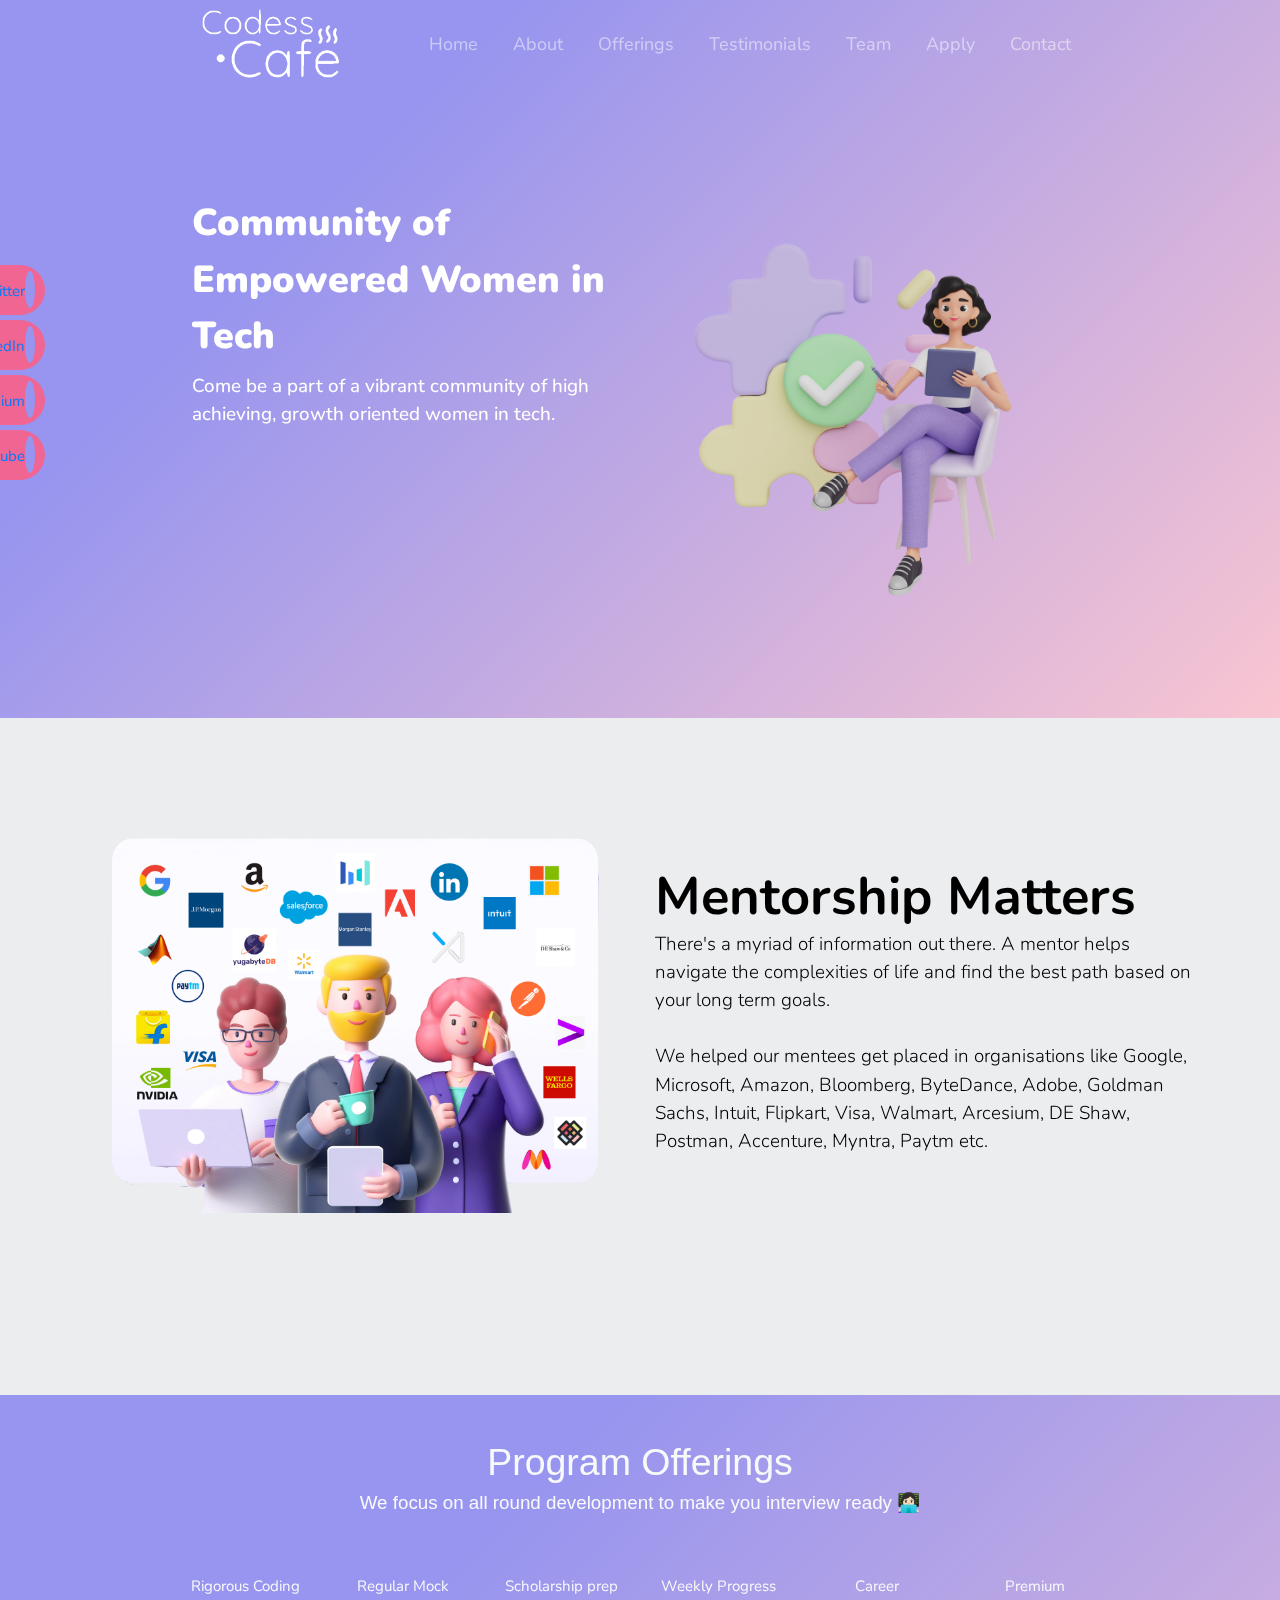
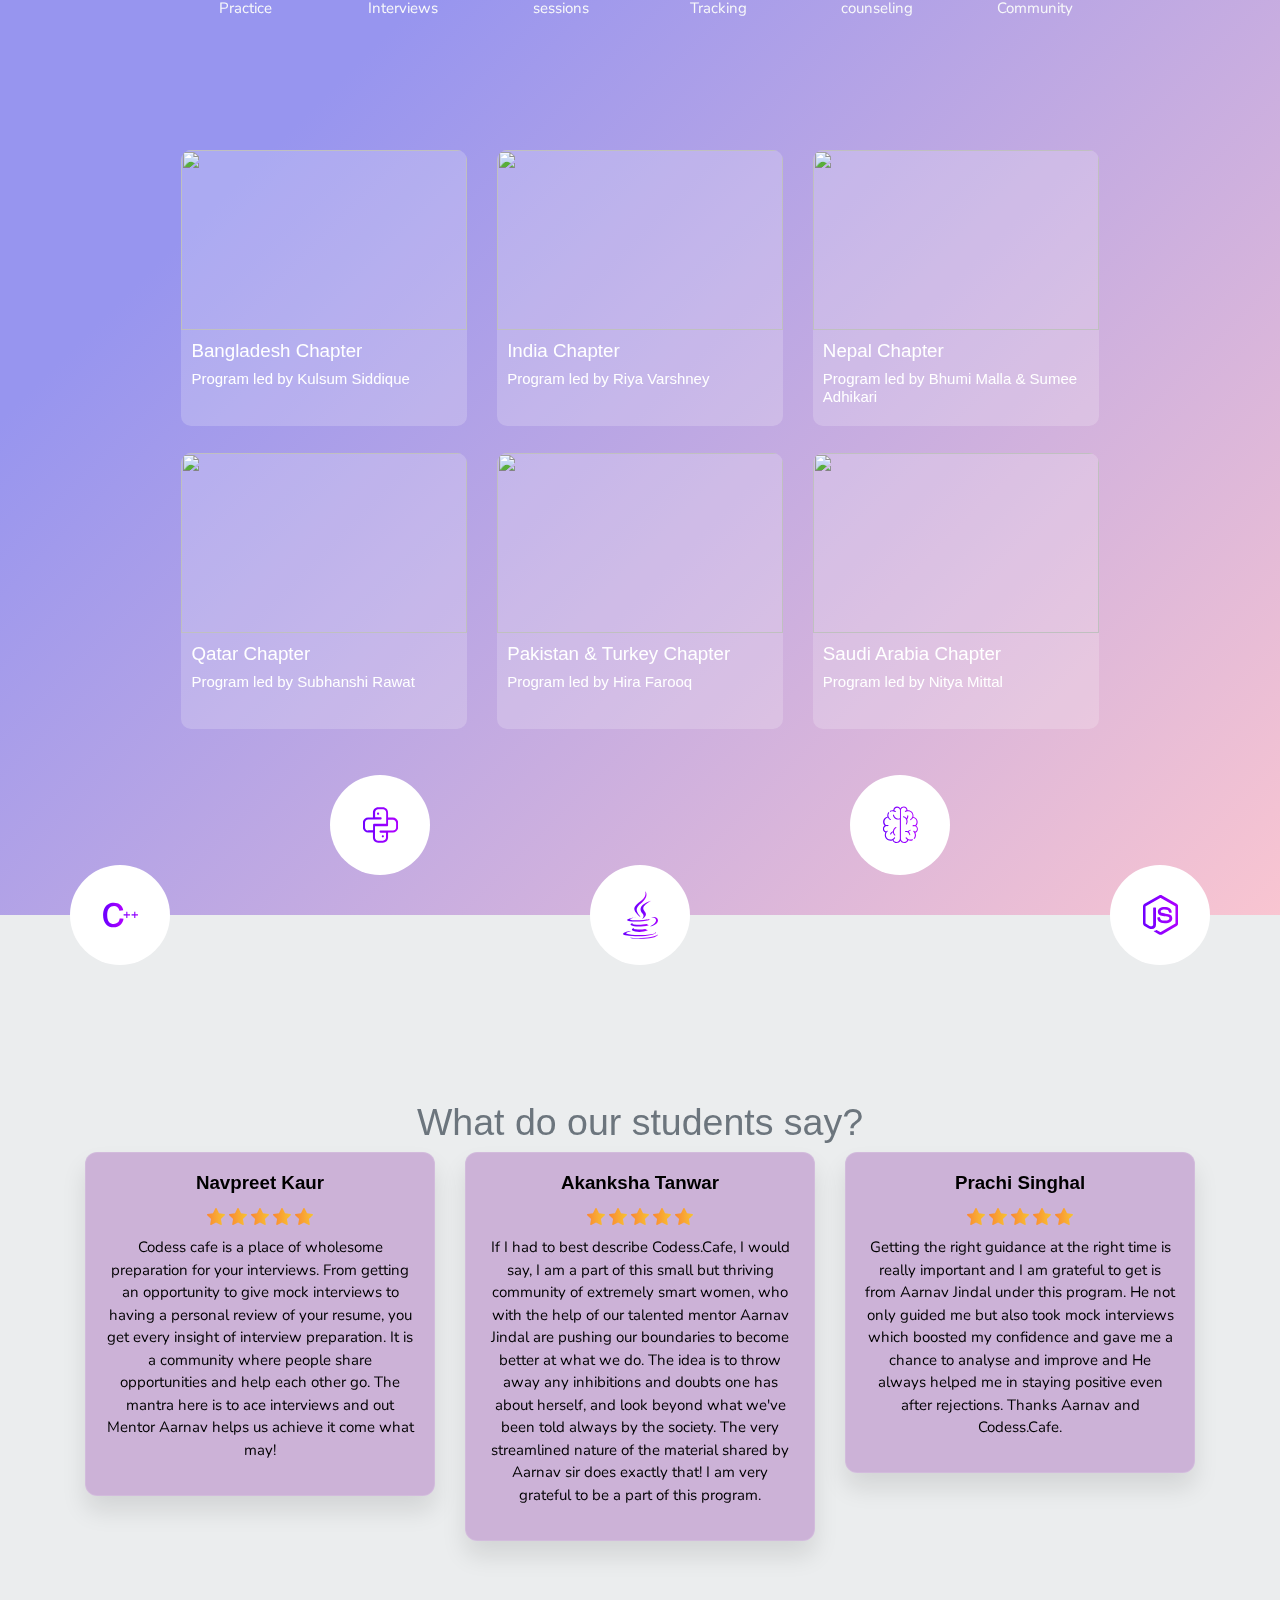
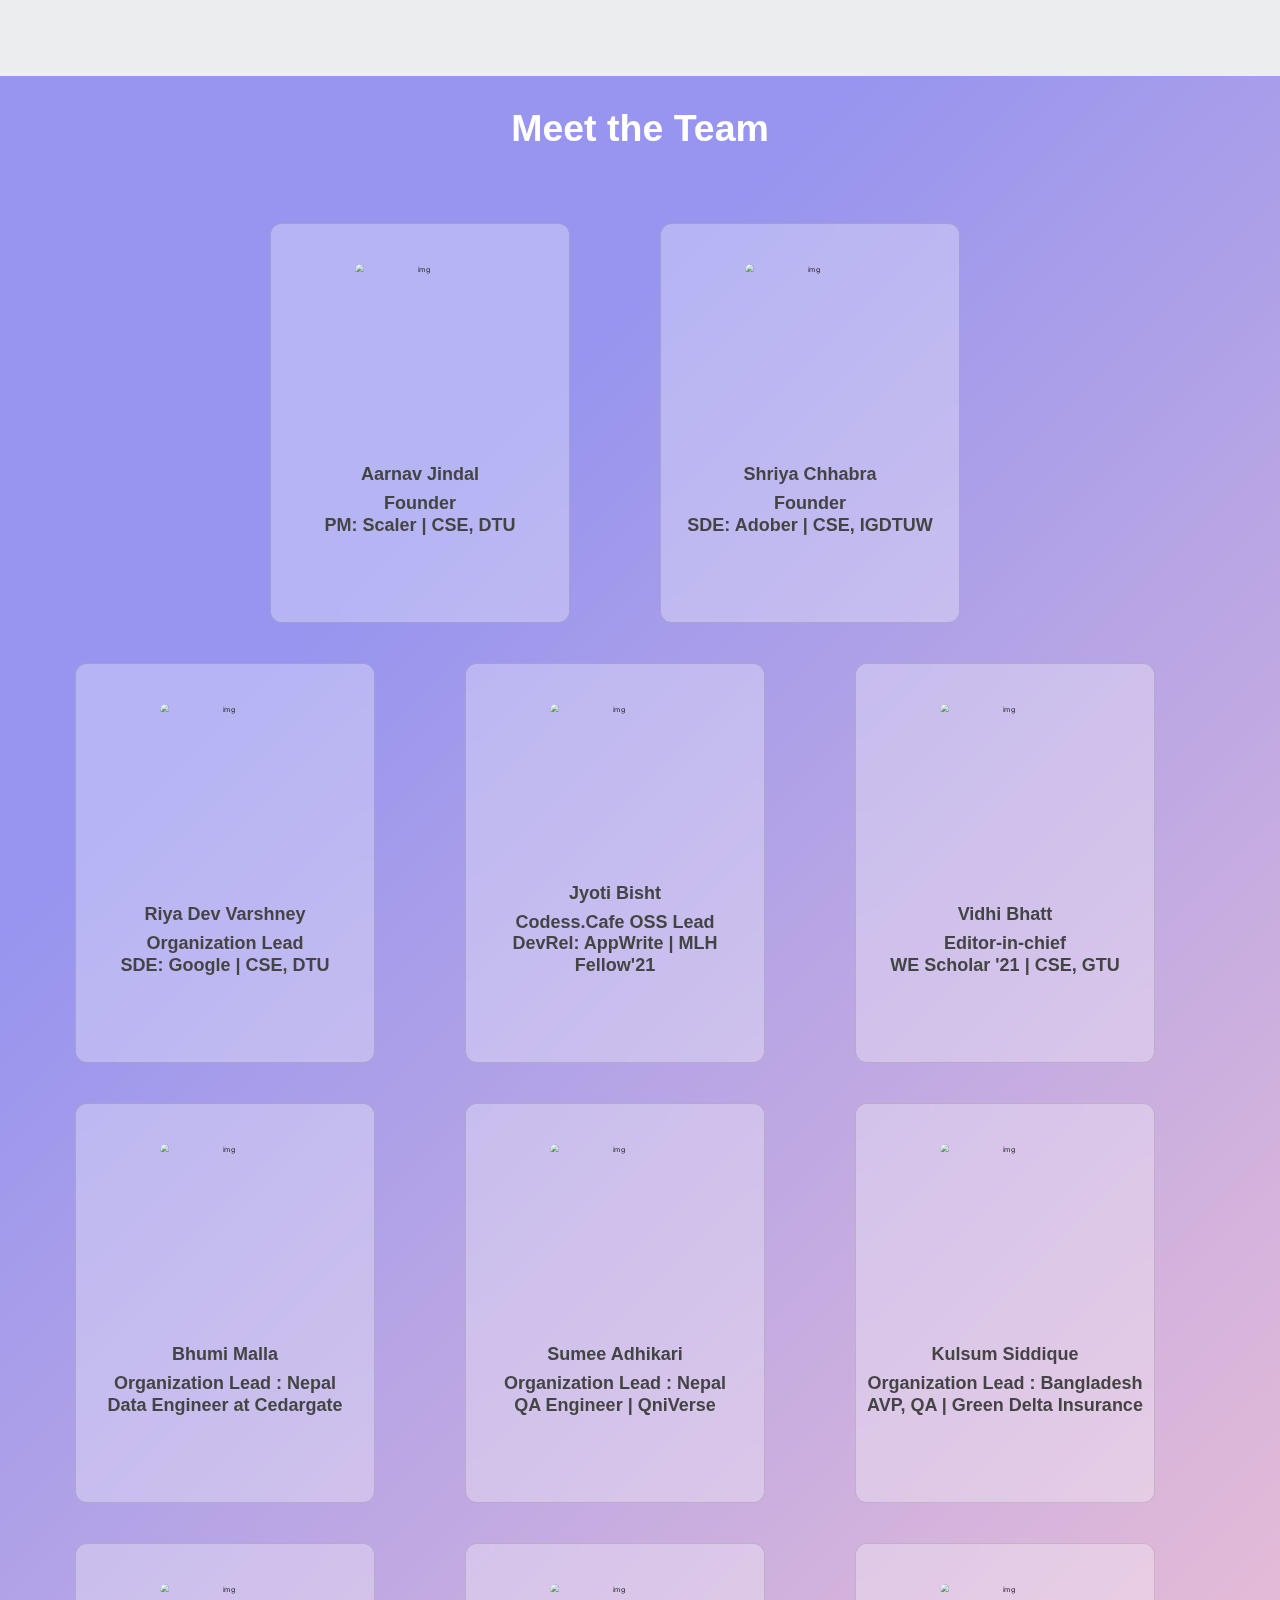
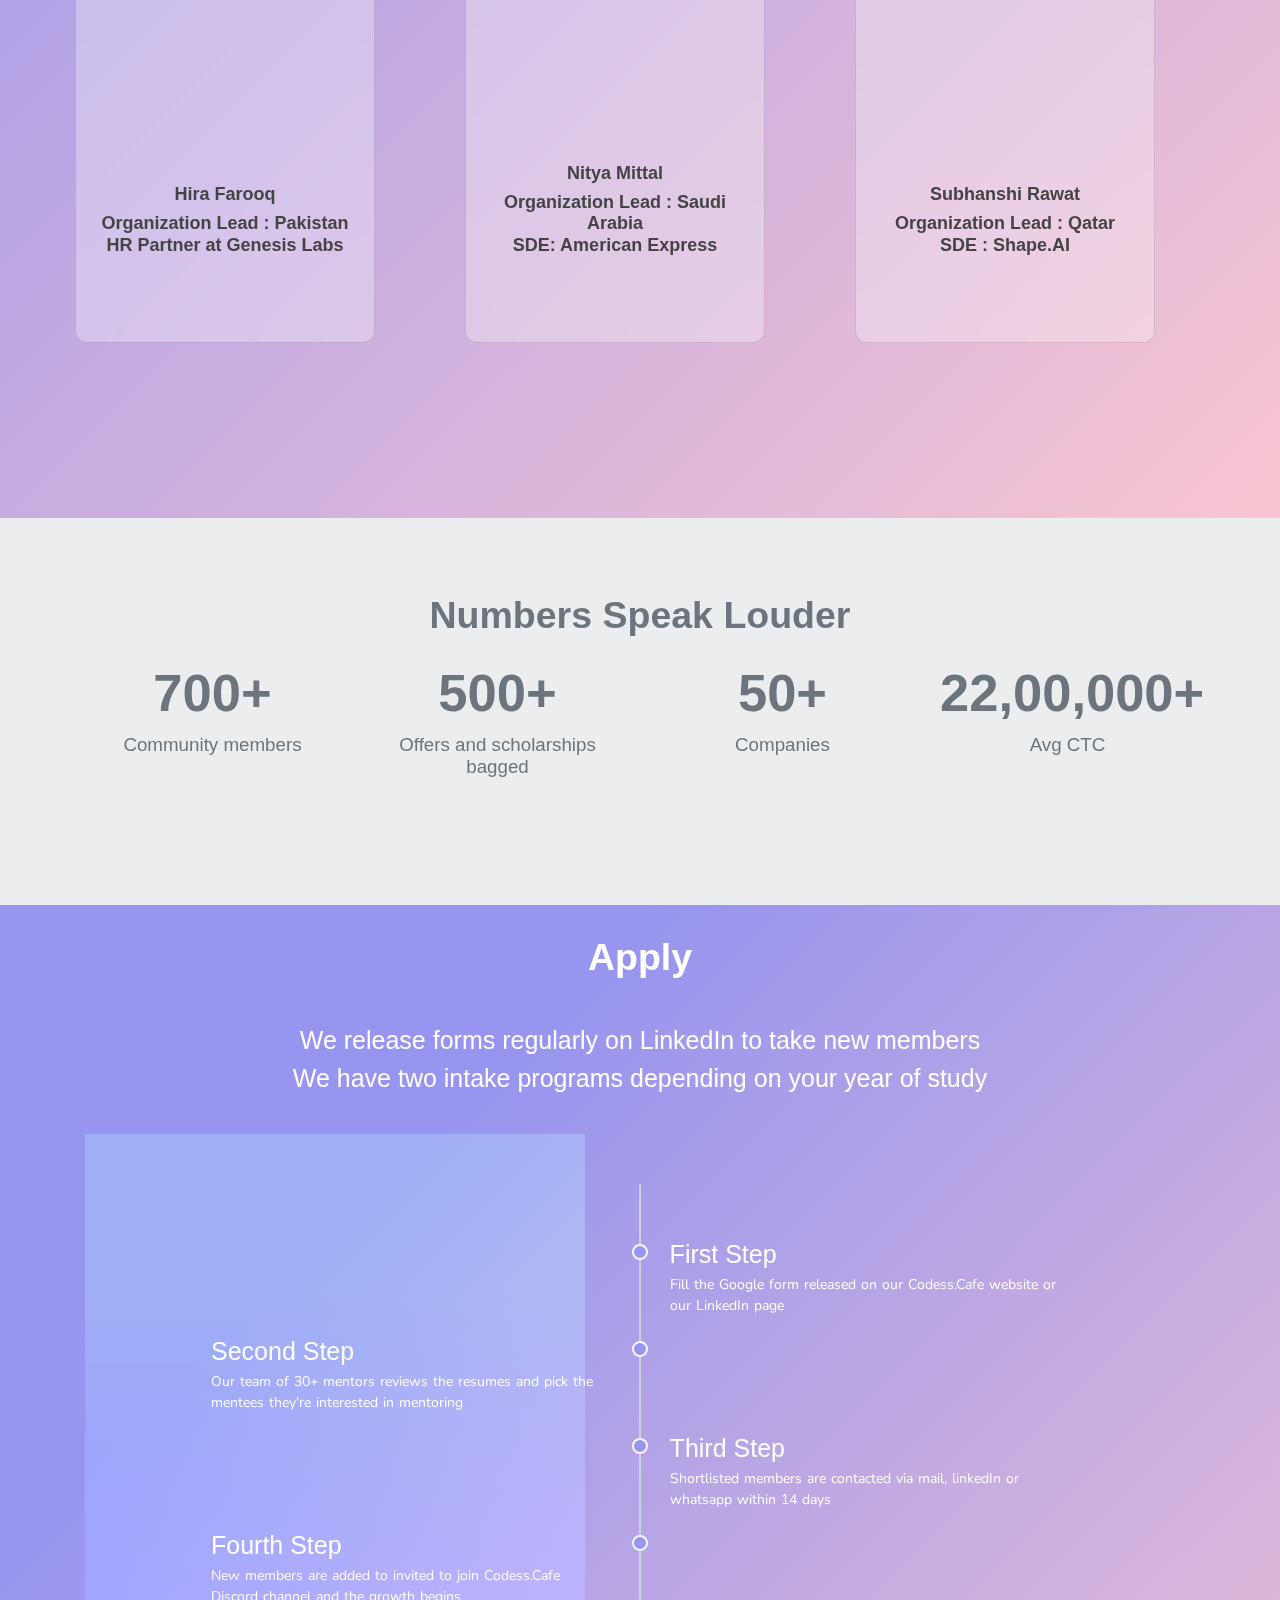
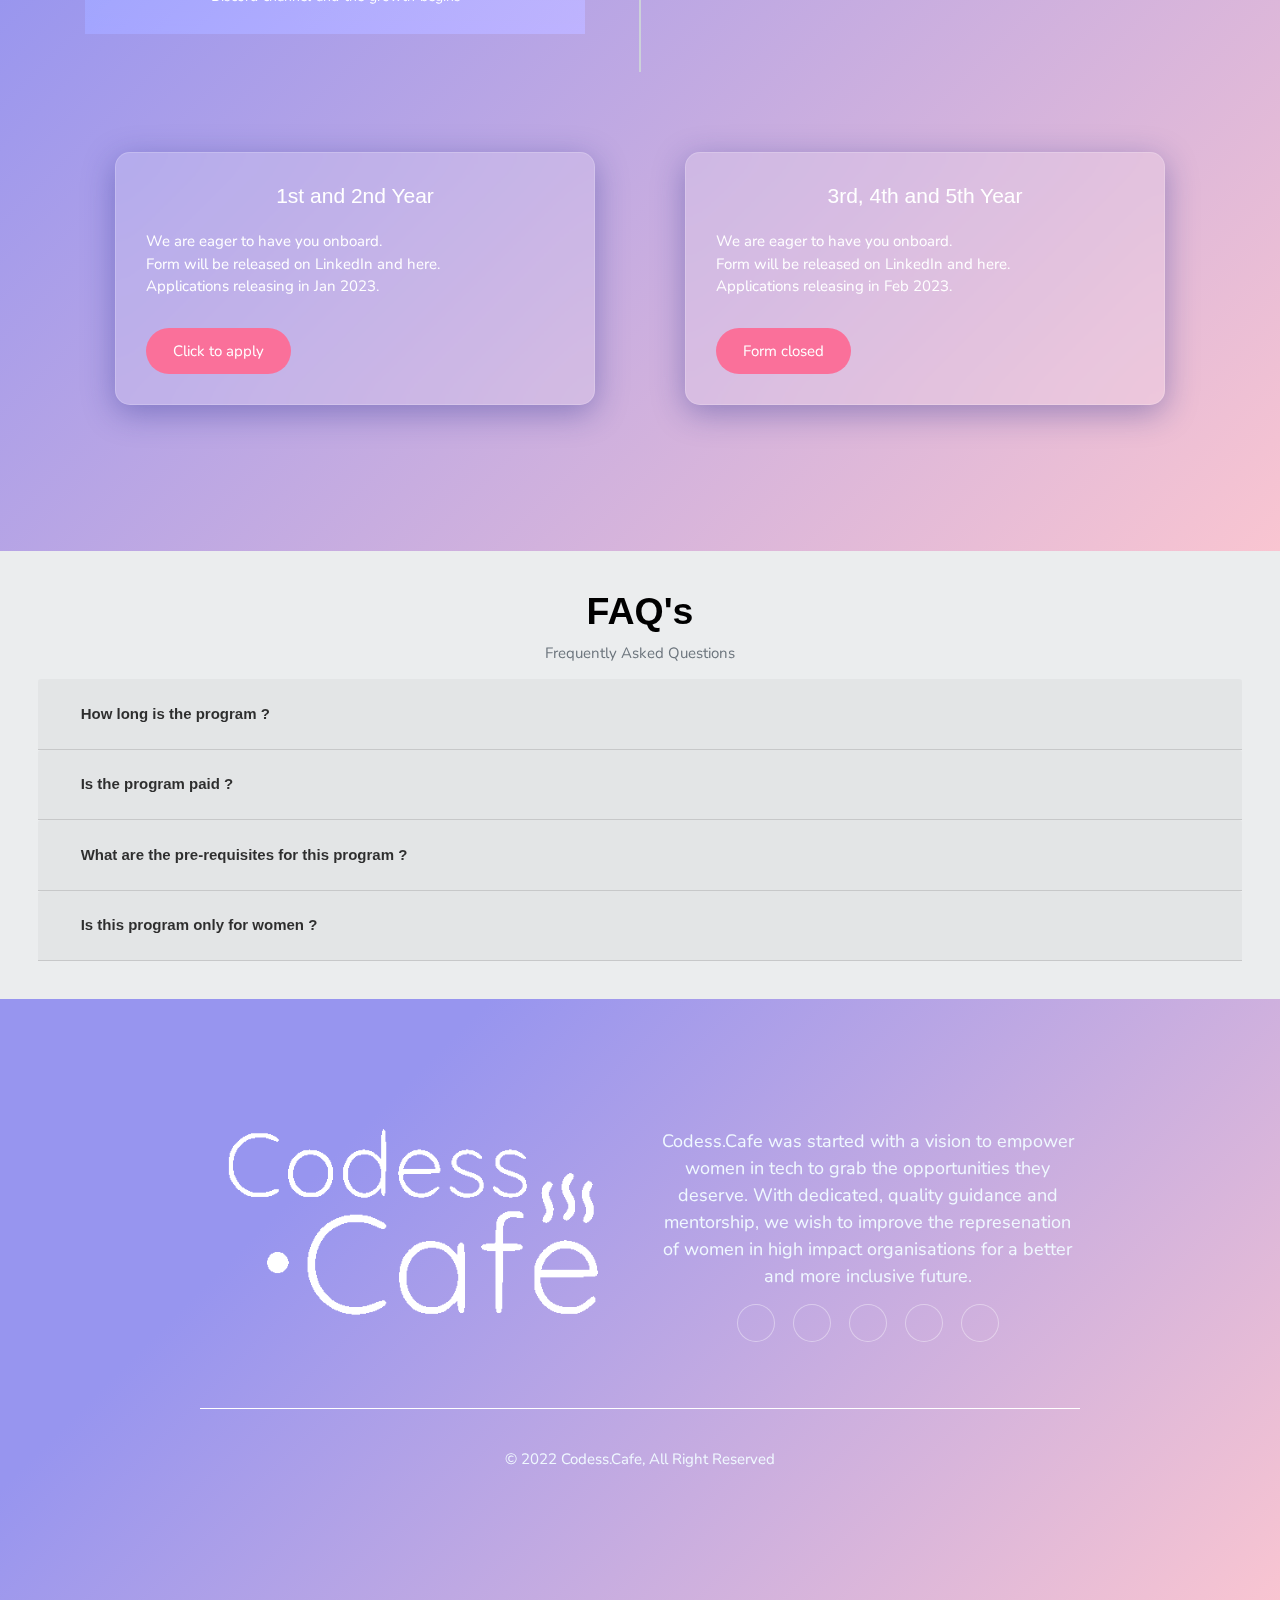
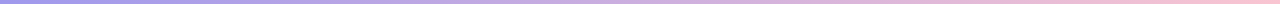
==== ui/template/index.html @ 7a57b792 "HTML, CSS and javascript of demo app" ====
<!DOCTYPE html>
<html lang="en">
  <head>
    <meta charset="UTF-8" />
    <meta name="viewport" content="width=device-width, initial-scale=1.0" />
    <!---Favicon-->
    <link rel="icon" type="image/png" href="../static/images/logo.png" />
    <!-----------------------w3-CSS------------------------------------->
    <link rel="stylesheet" href="https://www.w3schools.com/w3css/4/w3.css" />
    <link rel="stylesheet" href="w3.css" />

    <!-------------------------css bootstrap cdn------------------------>
    <link
      rel="stylesheet"
      href="https://stackpath.bootstrapcdn.com/bootstrap/4.3.1/css/bootstrap.min.css"
      integrity="sha384-ggOyR0iXCbMQv3Xipma34MD+dH/1fQ784/j6cY/iJTQUOhcWr7x9JvoRxT2MZw1T"
      crossorigin="anonymous"
    />
    <!---------------------------css stylesheet------------------------------->
    <link rel="stylesheet" href="bootstrap-dist/css/style.css" />
    <link rel="icon" href="../static/images/logo.png" />

    <!------------fontawesome cdn----------------->
    <script
      src="https://kit.fontawesome.com/61024fa0a4.js"
      crossorigin="anonymous"
    ></script>

    <!------------------jquery/js bootstrap cdn---------------------->
    <script
      src="https://code.jquery.com/jquery-3.3.1.slim.min.js"
      integrity="sha384-q8i/X+965DzO0rT7abK41JStQIAqVgRVzpbzo5smXKp4YfRvH+8abtTE1Pi6jizo"
      crossorigin="anonymous"
    ></script>
    <script
      src="https://cdnjs.cloudflare.com/ajax/libs/popper.js/1.14.7/umd/popper.min.js"
      integrity="sha384-UO2eT0CpHqdSJQ6hJty5KVphtPhzWj9WO1clHTMGa3JDZwrnQq4sF86dIHNDz0W1"
      crossorigin="anonymous"
    ></script>
    <script
      src="https://stackpath.bootstrapcdn.com/bootstrap/4.3.1/js/bootstrap.min.js"
      integrity="sha384-JjSmVgyd0p3pXB1rRibZUAYoIIy6OrQ6VrjIEaFf/nJGzIxFDsf4x0xIM+B07jRM"
      crossorigin="anonymous"
    ></script>
    <script src="https://code.jquery.com/jquery-3.5.1.min.js"></script>
    <!--Custom CSS-->
    <link rel="stylesheet" href="../static/css/style.css" />
    <link rel="stylesheet" href="../static/css/custom.css" />
    <!---FontAwesome-->
    <script src="https://use.fontawesome.com/2445c4adc5.js"></script>
    <!-- Google Font -->
    <link
      href="https://fonts.googleapis.com/css?family=Nunito:200,300,400,700"
      rel="stylesheet"
    />
    <title>Codess.Cafe | Pro-bono mentorship program for women in tech</title>
    <meta property="og:url" content="http://codess.cafe" />
    <meta property="og:type" content="website" />
    <meta
      property="og:title"
      content="Codess.Cafe - Pro-bono mentorship program for women in tech"
    />
    <meta
      property="og:description"
      content="Come be a part of a vibrant community of growth oriented women in tech"
    />
    <meta
      property="og:image"
      content="http://prateknarang.com/images/DSAIcon.png"
    />
    <style type="text/css">
      .announcement {
        background-color: #7ac25b;
        /*#7ac25b;*/
      }

      .announcement a {
        color: white;
        text-decoration: none;
        font-weight: 1000;
        font-size: 1.2em;
      }

      .announcement a span {
        color: yellow;
      }
    </style>
    <!-- Google Tag Manager -->
    <script>
      (function (w, d, s, l, i) {
        w[l] = w[l] || [];
        w[l].push({
          "gtm.start": new Date().getTime(),
          event: "gtm.js",
        });
        var f = d.getElementsByTagName(s)[0],
          j = d.createElement(s),
          dl = l != "dataLayer" ? "&l=" + l : "";
        j.async = true;
        j.src = "https://www.googletagmanager.com/gtm.js?id=" + i + dl;
        f.parentNode.insertBefore(j, f);
      })(window, document, "script", "dataLayer", "GTM-MJTJ4NT");
    </script>
    <!-- End Google Tag Manager -->
  </head>

  <body>
    <!-- Google Tag Manager (noscript) -->
    <noscript>
      <iframe
        src="https://www.googletagmanager.com/ns.html?id=GTM-MJTJ4NT"
        height="0"
        width="0"
        style="display: none; visibility: hidden"
      ></iframe>
    </noscript>
<!-- scroll up  -->

    <div class="scroll-up-btn">
      <i class="fas fa-angle-up"></i>
  </div>

    <div class="container-overall">
      <section id="cover-banner" class="w-100">
        <div class="container-nav" id="home">
          <!-- Nav Bar -->
          <nav class="navbar navbar-expand-lg navbar-dark">
            <a class="navbar-brand" href="index.html">
              <img src="../static/images/logo.gif" height="80" alt="" />
            </a>
            <button
              class="navbar-toggler"
              type="button"
              data-toggle="collapse"
              data-target="#navbarSupportedContent"
              aria-controls="navbarSupportedContent"
              aria-expanded="false"
              aria-label="Toggle navigation"
            >
              <span class="navbar-toggler-icon"></span>
            </button>

            <div class="collapse navbar-collapse" id="navbarSupportedContent">
              <ul class="navbar-nav ml-auto">
                <li class="nav-item">      
                 
                  <a class="nav-link" href="index.html">Home</a>
                </li>
                <li class="nav-item">
                 
                  <a class="nav-link" href="#about">About</a>
                </li>
                <li class="nav-item">
                 
                  <a class="nav-link" href="#offerings">Offerings</a>
                </li>
                <li class="nav-item">
                  
                  <a class="nav-link" href="#testimonials">Testimonials</a>
                </li>
                <li class="nav-item">
                 
                  <a class="nav-link" href="#team">Team</a>
                </li>
               
                <li class="nav-item">
                  <!-- <button class="btn btn-move btn-white md-3 font-weight-bold" onclick="location.href='#apply'">
                    Apply
                 </button> -->
                  <a class="nav-link" href="#apply">Apply</a>
                </li>
                
                <li class="nav-item">
                   
                  <a class="nav-link" href="#footer">Contact</a>
                </li>
              </ul>
            </div>
          </nav>
        </div>

        <!-- social side bar -->
        <nav class="social">
          <ul>
            <li>
              <a href="twitter.html"
                >Twitter <i class="fa fa-twitter twitter social_icons"></i
              ></a>
            </li>
            <li>
              <a href="linkedin.html"
                >LinkedIn <i class="fa fa-linkedin social_icons"></i
              ></a>
            </li>
            <li>
              <a href="medium.html"
                >Medium <i class="fa fa-medium social_icons"></i
              ></a>
            </li>
            <li>
              <a href="youtube.html"
                >Youtube <i class="fa fa-youtube social_icons"></i
              ></a>
            </li>
          </ul>
        </nav>

        <div class="" id="title">
          <div class="container-fluid">
            <div class="row">
              <div class="big-heading-text col-lg-6">
                <h1 class="big-heading">
                  Community of Empowered Women in Tech
                </h1>
                <h5 class="big-heading">
                  Come be a part of a vibrant community of high achieving,
                  growth oriented women in tech.
                </h5>
              </div>

              <div class="col-lg-6">
                <img
                  class="title-img"
                  src="../static/images/title-logo.png"
                  alt="iphone-mockup"
                />
              </div>
            </div>
          </div>
        </div>
      </section>

      <section id="about" class="py-5">
        <div class="row justify-content-center">
          <div class="container">
            <div class="row justify-content-between align-items-center py-5">
              <div class="col-md-6">
                <img
                  src="../static/images/about-banner2.png"
                  style="width: 100%"
                  alt=""
                />
              </div>
              <div class="col-md-6 about-subtitle">
                <h1 class="display-4 heading font-weight-bold">
                  Mentorship Matters
                </h1>
                <span class="lead d-none d-md-block">
                  <br />
                  There's a myriad of information out there. A mentor helps
                  navigate the complexities of life and find the best path based
                  on your long term goals.
                  <br /><br />
                  We helped our mentees get placed in organisations like Google,
                  Microsoft, Amazon, Bloomberg, ByteDance, Adobe, Goldman Sachs,
                  Intuit, Flipkart, Visa, Walmart, Arcesium, DE Shaw, Postman,
                  Accenture, Myntra, Paytm etc.
                </span>              
              </div>
            </div>
          </div>
        </div>
      </section>

      <section id="offerings" class="">
        <div class="container-fluid py-5" id="course-banner">
          

          <h1 class="display-5 text-center text-light">Program Offerings</h1>
          <h5 class="text-center text-light">
            We focus on all round development to make you interview ready 👩🏻‍💻
          </h5>
          <div class="container">
            <div class="row mt-5" style="margin-bottom: 100px">
              <div class="col-lg-2 col-6 text-light text-center p-3">
                <i class="fa fa-code fa-3x" aria-hidden="true"></i>
                <p class="text-light">Rigorous Coding Practice</p>
              </div>
              <div class="col-lg-2 col-6 text-light text-center p-3">
                <i class="fa fa-headphones fa-3x" aria-hidden="true"></i>
                <p class="text-light">Regular Mock Interviews</p>
              </div>
              <div class="col-lg-2 col-6 text-light text-center p-3">
                <i class="fa fa-users fa-3x" aria-hidden="true"></i>
                <p class="text-light">Scholarship prep sessions</p>
              </div>
              <div class="col-lg-2 col-6 text-light text-center p-3">
                <i class="fa fa-line-chart fa-3x" aria-hidden="true"></i>
                <p class="text-light">Weekly Progress Tracking</p>
              </div>
              <div class="col-lg-2 col-6 text-light text-center p-3">
                <i class="fa fa-rocket fa-3x" aria-hidden="true"></i>
                <p class="text-light">Career<br />counseling</p>
              </div>

              <div class="col-lg-2 col-6 text-light text-center p-3">
                <i class="fa fa-diamond fa-3x" aria-hidden="true"></i>
                <p class="text-light">Premium<br />Community</p>
              </div>
            </div>
            <!-- upcoming chapters -->
          <div class="row">
            <div class="slide-container col-md-4">
              <div class="slide-card">
                <img height="180px" width="100%" src="https://i.pinimg.com/originals/23/eb/fd/23ebfd01ad58d6354f5be87002476bec.jpg">
                <h5>Bangladesh Chapter</h5>
                <h6>Program led by Kulsum Siddique<br><br></h6>
              </div>
            </div>
            <div class="slide-container col-md-4">
              <div class="slide-card">
                <img height="180px" width="100%" src="https://wallpapercave.com/wp/wp2666764.jpg">
                <h5>India Chapter</h5>
                <h6>Program led by Riya Varshney<br><br></h6>
              </div>
            </div>
            <div class="slide-container col-md-4">
              <div class="slide-card">
                <img height="180px" width="100%" src="https://media.istockphoto.com/photos/nepal-picture-id530450181?k=20&m=530450181&s=612x612&w=0&h=M3BJ109SP25XKUj2ucPbEN9tp6v_C7m2JFmEzz6VVws=">
                <h5>Nepal Chapter</h5>
                <h6>Program led by Bhumi Malla & Sumee Adhikari</h6>
              </div>
            </div>

            <div class="slide-container col-12" style="height: 20px;"></div>
            
            <div class="slide-container col-md-4">
              <div class="slide-card">
                <img height="180px" width="100%" src="https://media-cdn.tripadvisor.com/media/photo-m/1280/22/30/49/02/caption.jpg">
                <h5>Qatar Chapter</h5>
                <h6>Program led by Subhanshi Rawat<br><br></h6>
              </div>
            </div>
            <div class="slide-container col-md-4">
              <div class="slide-card">
                <img height="180px" width="100%" src="https://i.pinimg.com/originals/10/49/81/1049816946bb0a3563e645cdd61a479f.jpg">
                <h5>Pakistan & Turkey Chapter</h5>
                <h6>Program led by Hira Farooq<br><br></h6>
              </div>
            </div>
            <div class="slide-container col-md-4">
              <div class="slide-card">
                <img height="180px" width="100%" src="https://c.myholidays.com/blog/blog/content/images/2020/10/Top-Places-To-Visit-In-Saudi-Arabia-For-An-Exciting-Vacation.jpg">
                <h5>Saudi Arabia Chapter</h5>
                <h6>Program led by Nitya Mittal<br><br></h6>
              </div>
            </div>
            <!-- <div class="slide-card col-md-4">
              <div class="slide2">
                <h3>India Chapter</h3>
                <h5>Program led by Riya Dev Varshney and Kirti Dabas</h5>
              </div>
            </div>
            <div class="slide-card col-md-4">
              <div class="slide3">
                <h3>Nepal Chapter</h3>
                <h5>Program led by Bhumi Malla and Sumee Adhikari</h5>
              </div>
            </div> -->
          </div>
          <!-- upcoming chapters end -->
          <br><br><br>   
          </div>
          </div>
          <div class="container">
            <div class="row justify-content-between no-gutters">
              <div
                class="circle row justify-content-center udemy-perk-logo-container"
              >
                <img
                  class="img-fluid udemy-perk-logo"
                  src="../static/images/c++.svg"
                  alt=""
                />
              </div>
              <div
                class="circle row justify-content-center udemy-perk-logo-container"
                style="margin-top: -140px"
              >
                <img
                  src="../static/images/python.svg"
                  class="img-fluid udemy-perk-logo"
                  alt=""
                />
              </div>
              <div
                class="circle row justify-content-center udemy-perk-logo-container"
              >
                <img
                  src="../static/images/java.svg"
                  class="img-fluid udemy-perk-logo"
                  alt=""
                />
              </div>
              <div
                class="circle row justify-content-center udemy-perk-logo-container"
                style="margin-top: -140px"
              >
                <img
                  src="../static/images/brain.svg"
                  class="img-fluid udemy-perk-logo"
                  alt=""
                />
              </div>
              <div
                class="circle row justify-content-center udemy-perk-logo-container"
              >
                <img
                  src="../static/images/js.svg"
                  class="img-fluid udemy-perk-logo"
                  alt=""
                />
              </div>
            </div>
        </div>

      
      </section>

      <section id="testimonials" class="my-1">
        <div class="container text-center">
          <!-- <h1 class="display-6 text-center font-weight-bold mt-5">Code your dream job with us</h1> -->
          <h1 class="display-6 text-muted mt-5">What do our students say?</h1>
          <div class="row">
            <div class="col-md-4 mb-md-0 mb-4">
              <div class="card-testimonials">
                <div class="card-body">
                  <h5 class="card-title bold6">
                    <strong>Navpreet Kaur</strong>
                  </h5>
                  <div
                    class="row px-3 justify-content-center align-items-center"
                  >
                    <p class="card-text mb-0">
                      <img class="pb-1" src="../static/images/star_filled.svg" alt="" />
                      <img class="pb-1" src="../static/images/star_filled.svg" alt="" />
                      <img class="pb-1" src="../static/images/star_filled.svg" alt="" />
                      <img class="pb-1" src="../static/images/star_filled.svg" alt="" />
                      <img class="pb-1" src="../static/images/star_filled.svg" alt="" />
                    </p>
                  </div>
                  <p class="mt-2">
                    Codess cafe is a place of wholesome preparation for your
                    interviews. From getting an opportunity to give mock
                    interviews to having a personal review of your resume, you
                    get every insight of interview preparation. It is a
                    community where people share opportunities and help each
                    other go. The mantra here is to ace interviews and out
                    Mentor Aarnav helps us achieve it come what may!
                  </p>
                </div>
              </div>
            </div>
            <div class="col-md-4 mb-md-0 mb-4">
              <div class="card-testimonials">
                <div class="card-body">
                  <h5 class="card-title bold6">
                    <strong>Akanksha Tanwar</strong>
                  </h5>
                  <div
                    class="row px-3 justify-content-center align-items-center"
                  >
                    <p class="card-text mb-0">
                      <img class="pb-1" src="../static/images/star_filled.svg" alt="" />
                      <img class="pb-1" src="../static/images/star_filled.svg" alt="" />
                      <img class="pb-1" src="../static/images/star_filled.svg" alt="" />
                      <img class="pb-1" src="../static/images/star_filled.svg" alt="" />
                      <img class="pb-1" src="../static/images/star_filled.svg" alt="" />
                    </p>
                  </div>
                  <p class="mt-2">
                    If I had to best describe Codess.Cafe, I would say, I am a
                    part of this small but thriving community of extremely smart
                    women, who with the help of our talented mentor Aarnav
                    Jindal are pushing our boundaries to become better at what
                    we do. The idea is to throw away any inhibitions and doubts
                    one has about herself, and look beyond what we've been told
                    always by the society. The very streamlined nature of the
                    material shared by Aarnav sir does exactly that! I am very
                    grateful to be a part of this program.
                  </p>
                </div>
              </div>
            </div>
            <div class="col-md-4 mb-md-0 mb-4">
              <div class="card-testimonials">
                <div class="card-body">
                  <h5 class="card-title bold6">
                    <strong>Prachi Singhal</strong>
                  </h5>
                  <div
                    class="row px-3 justify-content-center align-items-center"
                  >
                    <p class="card-text mb-0">
                      <img class="pb-1" src="../static/images/star_filled.svg" alt="" />
                      <img class="pb-1" src="../static/images/star_filled.svg" alt="" />
                      <img class="pb-1" src="../static/images/star_filled.svg" alt="" />
                      <img class="pb-1" src="../static/images/star_filled.svg" alt="" />
                      <img class="pb-1" src="../static/images/star_filled.svg" alt="" />
                    </p>
                  </div>
                  <p class="mt-2">
                    Getting the right guidance at the right time is really
                    important and I am grateful to get is from Aarnav Jindal
                    under this program. He not only guided me but also took mock
                    interviews which boosted my confidence and gave me a chance
                    to analyse and improve and He always helped me in staying
                    positive even after rejections. Thanks Aarnav and
                    Codess.Cafe.
                  </p>
                </div>
              </div>
            </div>
          </div>
        </div>
        <!-- <div class="container-fluid mt-5" id="placement-banner">
         <div class="container text-center">
            <h1 class="display-6 text-center font-weight-bold">Numbers Speak Louder</h1>
            <div class="row">
               <div class="col-lg-3 col-sm-6 mt-3">
                  <h4 class="display-4 font-weight-bold">200+</h4>
                  <h5>Community members</h5>
               </div>
               <div class="col-lg-3 col-sm-6 mt-3">
                  <h4 class="display-4 count font-weight-bold">300+</h4>
                  <h5>Offers and scholarships bagged</h5>
               </div>

               <div class="col-lg-3 col-sm-6 mt-3">
                  <h4 class="display-4 count font-weight-bold">40+</h4>
                  <h5>Companies</h5>
               </div>
               <div class="col-lg-3 col-sm-6 mt-3">
                  <h4 class="display-4 count font-weight-bold">22,00,000+</h4>
                  <h5>Avg CTC</h5>
               </div>
            </div>
         </div>
      </div> -->
      </section>

      <section id="team" class="my-5 mentors-section">
        <div class="container text-center">
          <div class="row justify-content-center">
            <div class="col-12 mb-5">
              <h1 class="display-6 text-center font-weight-bold">
                Meet the Team
              </h1>
            </div>
            <div>
              <div class="row">
                <div class="col-lg-2"></div>
                <div class="col-lg-4 col-md-6 mentor-cards-home">
                  <div class="card align-items-center">
                    <div class="img-bx" style="display: flex">
                      <img src="../static/images/mentor/14.jpg" alt="img" />
                    </div>
                    <div class="content">
                      <div class="detail">
                        <h2>
                          Aarnav Jindal<br /><h2
                            >Founder<br />PM: Scaler | CSE, DTU</h2
                          >
                        </h2>
                        <ul class="sci">
                         
                          <li>
                            <a href="https://www.li÷nkedin.com/in/aarnavjindal/"></a>
                          </li>
                        </ul>
                      </div>
                    </div>
                  </div>
                </div>
                <div class="col-lg-4 col-md-6 mentor-cards-home">
                  <div class="card">
                    <div class="img-bx">
                      <img src="../static/images/mentor/27.jpeg" alt="img" />
                    </div>
                    <div class="content">
                      <div class="detail">
                        <h2>
                          Shriya Chhabra<br /><h2
                            >Founder<br />SDE: Adober | CSE, IGDTUW</h2
                          >
                        </h2>
                        <ul class="sci">
                         
                          <li>
                            <a href="#"><i class="fab fa-linkedin-in"></i></a>
                          </li>
                        </ul>
                      </div>
                    </div>
                  </div>
                </div>
                <div class="col-lg-2"></div>
                </div>
                
                <div class="row">
                  <div class="col-lg-4 col-md-6 mentor-cards-home">
                    <div class="card">
                      <div class="img-bx">
                        <img src="../static/images/mentor/43.jpg" alt="img" />
                      </div>
                      <div class="content">
                        <div class="detail">
                          <h2>
                            Riya Dev Varshney<br /><h2
                              >Organization Lead <br />SDE: Google | CSE, DTU</h2
                            >
                          </h2>
                          <ul class="sci">
                           
                            <li>
                              <a href="#"><i class="fab fa-linkedin-in"></i></a>
                            </li>
                          </ul>
                        </div>
                      </div>
                    </div>
                  </div>
  
                  <div class="col-lg-4 col-md-6 mentor-cards-home">
                    <div class="card">
                      <div class="img-bx">
                        <img src="../static/images/mentor/26.jpeg" alt="img" />
                      </div>
                      <div class="content">
                        <div class="detail">
                          <h2>
                            Jyoti Bisht<br /><h2
                              >Codess.Cafe OSS Lead <br />DevRel: AppWrite | MLH
                              Fellow'21</h2
                            >
                          </h2>
                          <ul class="sci">
                            
                            <li>
                              <a href="#"><i class="fab fa-linkedin-in"></i></a>
                            </li>
                          </ul>
                        </div>
                      </div>
                    </div>
                  </div>

                  <div class="col-lg-4 col-md-6 mentor-cards-home">
                    <div class="card">
                      <div class="img-bx">
                        <img src="../static/images/mentor/39.jpeg" alt="img" />
                      </div>
                      <div class="content">
                        <div class="detail">
                          <h2>
                            Vidhi Bhatt<br /><h2
                              >Editor-in-chief <br />WE Scholar '21 |
                              CSE, GTU</h2
                            >
                          </h2>
                          <ul class="sci">
                           
                            <li>
                              <a href="#"><i class="fab fa-linkedin-in"></i></a>
                            </li>
                          </ul>
                        </div>
                      </div>
                    </div>
                  </div>

                <div class="col-lg-4 col-md-6 mentor-cards-home">
                  <div class="card">
                    <div class="img-bx">
                      <img src="../static/images/mentor/41.jpg" alt="img" />
                    </div>
                    <div class="content">
                      <div class="detail">
                        <h2>
                          Bhumi Malla<br /><h2
                            >Organization Lead : Nepal<br />Data Engineer at Cedargate</h2
                          >
                        </h2>
                        <ul class="sci">
                         
                          <li>
                            <a href="#"><i class="fab fa-linkedin-in"></i></a>
                          </li>
                        </ul>
                      </div>
                    </div>
                  </div>
                </div>

                <div class="col-lg-4 col-md-6 mentor-cards-home">
                  <div class="card">
                    <div class="img-bx">
                      <img src="../static/images/mentor/40.jpg" alt="img" />
                    </div>
                    <div class="content">
                      <div class="detail">
                        <h2>
                          Sumee Adhikari<br /><h2
                            >Organization Lead : Nepal <br />QA Engineer | QniVerse</h2
                          >
                        </h2>
                        <ul class="sci">               
                          <li>
                            <a href="#"><i class="fab fa-linkedin-in"></i></a>
                          </li>
                        </ul>
                      </div>
                    </div>
                  </div>
                </div>

                <div class="col-lg-4 col-md-6 mentor-cards-home">
                  <div class="card">
                    <div class="img-bx">
                      <img src="../static/images/mentor/42.jpg" alt="img" />
                    </div>
                    <div class="content">
                      <div class="detail">
                        <h2>
                          Kulsum Siddique<br /><h2
                            >Organization Lead : Bangladesh<br />AVP, QA | Green Delta Insurance</h2
                          >
                        </h2>
                        <ul class="sci">
                         
                          <li>
                            <a href="#"><i class="fab fa-linkedin-in"></i></a>
                          </li>
                        </ul>
                      </div>
                    </div>
                  </div>
                </div>

                <div class="col-lg-4 col-md-6 mentor-cards-home">
                  <div class="card">
                    <div class="img-bx">
                      <img src="../static/images/mentor/44.jpg" alt="img" />
                    </div>
                    <div class="content">
                      <div class="detail">
                        <h2>
                          Hira Farooq<br /><h2
                            >Organization Lead : Pakistan<br />HR Partner at Genesis Labs</h2
                          >
                        </h2>
                        <ul class="sci">
                         
                          <li>
                            <a href="#"><i class="fab fa-linkedin-in"></i></a>
                          </li>
                        </ul>
                      </div>
                    </div>
                  </div>
                </div>

                <div class="col-lg-4 col-md-6 mentor-cards-home">
                  <div class="card">
                    <div class="img-bx">
                      <img src="../static/images/mentor/46.jpg" alt="img" />
                    </div>
                    <div class="content">
                      <div class="detail">
                        <h2>
                          Nitya Mittal<br /><h2
                            >Organization Lead : Saudi Arabia <br />SDE: American Express</h2
                          >
                        </h2>
                        <ul class="sci">               
                          <li>
                            <a href="#"><i class="fab fa-linkedin-in"></i></a>
                          </li>
                        </ul>
                      </div>
                    </div>
                  </div>
                </div>

                <div class="col-lg-4 col-md-6 mentor-cards-home">
                  <div class="card">
                    <div class="img-bx">
                      <img src="../static/images/mentor/45.jpg" alt="img" />
                    </div>
                    <div class="content">
                      <div class="detail">
                        <h2>
                          Subhanshi Rawat<br /><h2
                            >Organization Lead : Qatar<br />SDE : Shape.AI</h2
                          >
                        </h2>
                        <ul class="sci">
                         
                          <li>
                            <a href="#"><i class="fab fa-linkedin-in"></i></a>
                          </li>
                        </ul>
                      </div>
                    </div>
                  </div>
                </div>
               
                <div class="col-lg-4 col-md-6 mentor-cards-home"></div>
                <!-- <div class="col-lg-4 col-md-6">
                  <a href="mentors.html"
                    ><button class="btn-apply-team">Team</button></a
                  >
                </div> -->
                <div class="col-lg-4 col-md-6 mentor-cards-home"></div>
              </div>
            </div>
          </div>
        </div>
      </section>

      <section id="numbers" class="my-1">
        <div class="container-fluid mt-5" id="placement-banner">
          <div class="container text-center">
            <h1 class="display-6 text-center font-weight-bold">
              Numbers Speak Louder
            </h1>
            <div class="row">
              <div class="col-lg-3 col-sm-6 mt-3">
                <h4 class="display-4 font-weight-bold">700+</h4>
                <br>
                <h5>Community members</h5>
              </div>
              <div class="col-lg-3 col-sm-6 mt-3">
                <h4 class="display-4 count font-weight-bold">500+</h4>
                <br>
                <h5>Offers and scholarships bagged</h5>
              </div>

              <div class="col-lg-3 col-sm-6 mt-3">
                <h4 class="display-4 count font-weight-bold">50+</h4>
                <br>
                <h5>Companies</h5>
              </div>
              <div class="col-lg-3 col-sm-6 mt-3">
                <h4 class="display-4 count font-weight-bold">22,00,000+</h4>
                <br>
                <h5>Avg CTC</h5>
              </div>
            </div>
      </section>

      <section id="apply" class="mentors-section">
        <div class="container">
          <div class="col-12 mb-5">
            <h1 class="display-6 text-center font-weight-bold">Apply</h1>
            <!-- <p class="lead">Meet our fabulous team of 10x mentors</p> -->
          </div>
          <div class="">
            <div class="" style="padding-bottom: 3%">
              <h1 class="text-center" style="font-size: 25px">
                We release forms regularly on LinkedIn to take new members
              </h1>
              <h1 class="text-center" style="font-size: 25px">
                We have two intake programs depending on your year of study
              </h1>
            </div>
            <!-- <div class="col-lg-12" style="padding-bottom: 3%;">
               <h1 class="text-center" style="font-size: 20px">Codess.Cafe : For 3rd, 4th and 5th year students</h1>
               <h2 class="text-center" style="font-size: 20px">Applications releasing in March 2022</h2>
               <br />
               <h1 class="text-center" style="font-size: 20px">Codess.Cafe Sophomore: For 2nd year students</h1>
               <h2 class="text-center" style="font-size: 20px">Applications releasing in March 2022</h2>
            </div>
            <div class="col-lg-12" style="padding-bottom: 3%;">
               <h1 class="text-center" style="font-size: 20px">Application process - </h1>
               <h1 class="text-center" style="font-size: 15px">
                  1. Fill the Google form released on LinkedIn on our Codess.Cafe LinkedIn page<br>
                  2. Our team of 30+ mentors reviews the resumes and pick the mentees they're interested in
                  mentoring<br>
                  3. Shortlisted members are contacted via mail, linkedIn or whatsapp within 14 days<br>
                  4. New members are added to invited to join Codess.Cafe Discord channel and the growth begins !
               </h1>
            </div> -->

            <!-- timeline -->
            <div class="blob"></div>
            <div class="container-timeline">
              <div class="timeline-block timeline-block-right">
                <div class="marker"></div>
                <div class="timeline-content">
                  <h3>First Step</h3>
                  <p>
                    Fill the Google form released on our Codess.Cafe website or
                    our LinkedIn page
                  </p>
                </div>
              </div>

              <div class="timeline-block timeline-block-left">
                <div class="marker"></div>
                <div class="timeline-content">
                  <h3>Second Step</h3>
                  <p>
                    Our team of 30+ mentors reviews the resumes and pick the
                    mentees they're interested in mentoring
                  </p>
                </div>
              </div>

              <div class="timeline-block timeline-block-right">
                <div class="marker"></div>
                <div class="timeline-content">
                  <h3>Third Step</h3>
                  <p>
                    Shortlisted members are contacted via mail, linkedIn or
                    whatsapp within 14 days
                  </p>
                </div>
              </div>

              <div class="timeline-block timeline-block-left">
                <div class="marker"></div>
                <div class="timeline-content">
                  <h3>Fourth Step</h3>
                  <p>
                    New members are added to invited to join Codess.Cafe Discord
                    channel and the growth begins
                  </p>
                </div>
              </div>
            </div>

            <!-- forms -->
            <div class="row">
              <div class="col-lg-6 col-md-12 col-sm-12">
                <div class="card-apply">
                  <h1 class="title-apply">1st and 2nd Year</h1>
                  <p class="subtitle-apply">
                    We are eager to have you onboard.<br>
                    Form will be released on LinkedIn and here.<br>
                    Applications releasing in Jan 2023.
                  </p>
                  <!-- <button class="btn-apply"><a style="color: white;" href="">Form closed</a></button> -->
                  <button class="btn-apply"><a style="color: white;" href="https://forms.gle/DfGMi7uKu6jmd9j68">Click to apply</a></button>
                </div>
              </div>
              <br />

              <div class="col-lg-6 col-md-12 col-sm-12">
                <div class="card-apply">
                  <h1 class="title-apply">3rd, 4th and 5th Year</h1>
                  <p class="subtitle-apply">
                    We are eager to have you onboard.<br>
                    Form will be released on LinkedIn and here.<br>
                    Applications releasing in Feb 2023.
                  </p>
                  <button class="btn-apply"><a style="color: white;" href="">Form closed</a></button>
                  <!-- <button class="btn-apply"><a style="color: white;" href="https://forms.gle/wsLksGUT2yg7rLK6A">Click to apply</a></button> -->
                </div>
              </div>
            </div>
          </div>
        </div>
      </section>

      <section id="faq">
        <div class="container-faq text-left">
          <h1 class="text-center font-weight-bold">FAQ's</h1>
          <p class="text-muted text-center">Frequently Asked Questions</p>
          <div id="accordion">
            <div>
              <div class="card-header" id="headingTwo">
                <h5 class="mb-0">
                  <button
                    class="btn btn-link collapsed"
                    data-toggle="collapse"
                    data-target="#collapseTwo"
                    aria-expanded="false"
                    aria-controls="collapseTwo"
                  >
                    How long is the program ?
                  </button>
                </h5>
              </div>
              <div
                id="collapseTwo"
                class="collapse"
                aria-labelledby="headingTwo"
                data-parent="#accordion"
              >
                <div class="card-body">
                  There is no fixed duration. Stay and enjoy the benefits of
                  community and mentorship as long as you would like 🙂
                </div>
              </div>
            </div>
            <div>
              <div class="card-header" id="headingThree">
                <h5 class="mb-0">
                  <button
                    class="btn btn-link collapsed"
                    data-toggle="collapse"
                    data-target="#collapseThree"
                    aria-expanded="false"
                    aria-controls="collapseThree"
                  >
                    Is the program paid ?
                  </button>
                </h5>
              </div>
              <div
                id="collapseThree"
                class="collapse"
                aria-labelledby="headingThree"
                data-parent="#accordion"
              >
                <div class="card-body">
                  The program is completely free, thanks to our generous mentors
                  🙌
                </div>
              </div>
            </div>
            <div>
              <div class="card-header" id="headingFour">
                <h5 class="mb-0">
                  <button
                    class="btn btn-link collapsed"
                    data-toggle="collapse"
                    data-target="#collapseFour"
                    aria-expanded="false"
                    aria-controls="collapseFour"
                  >
                    What are the pre-requisites for this program ?
                  </button>
                </h5>
              </div>
              <div
                id="collapseFour"
                class="collapse"
                aria-labelledby="headingFour"
                data-parent="#accordion"
              >
                <div class="card-body">
                  No pre-requisites, we only need highly motivated individuals
                  🤓
                </div>
              </div>
            </div>
          </div>
          <div>
            <div class="card-header" id="headingFive">
              <h5 class="mb-0">
                <button
                  class="btn btn-link collapsed"
                  data-toggle="collapse"
                  data-target="#collapseFive"
                  aria-expanded="false"
                  aria-controls="collapseFive"
                >
                  Is this program only for women ?
                </button>
              </h5>
            </div>
            <div
              id="collapseFive"
              class="collapse"
              aria-labelledby="headingFive"
              data-parent="#accordion"
            >
              <div class="card-body">
                Yes, this is a community and mentorship program just for women.
              </div>
            </div>
          </div>
        </div>
      </section>
    </div>

    <section id="footer" class="p-5">
      <div class="footer-dark">
        <footer>
          <div class="container-footer">
            <div class="row">
              <div class="col-md-6 item">
                <img class="footer-logo" src="../static/images/logo.gif" alt="" />
              </div>
              <div class="col-sm-6 col-md-6 item">
                <p class="footer-logo-text">
                  Codess.Cafe was started with a vision to empower women in tech
                  to grab the opportunities they deserve. With dedicated,
                  quality guidance and mentorship, we wish to improve the
                  represenation of women in high impact organisations for a
                  better and more inclusive future.
                </p>
                <div class="col item social1">
                  <a
                    class="social-link"
                    href="mailto: aarnavjindal1000@gmail.com"
                    ><i class="fa fa-envelope envelope social_icons"></i
                  ></a>
                  <a
                    class="social-link"
                    target="_blank"
                    href="https://twitter.com/CodessCafe/"
                    ><i class="fa fa-twitter twitter social_icons"></i
                  ></a>
                  <a
                    class="social-link"
                    target="_blank"
                    href="https://www.linkedin.com/company/codesscafe/"
                    ><i class="fa fa-linkedin linkedin social_icons"></i
                  ></a>
                  <a
                    class="social-link"
                    target="_blank"
                    href="https://medium.com/codess-cafe/"
                    ><i class="fa fa-medium medium social_icons"></i
                  ></a>
                  <a
                    class="social-link"
                    target="_blank"
                    href="https://www.youtube.com/channel/UC91cziHilAn3tsk30wxbHvA"
                    ><i class="fa fa-youtube youtube social_icons"></i
                  ></a>
                </div>
              </div>
            </div>
            <br /><br />
            <hr class="one" />
            <p class="copyright">&copy; 2022 Codess.Cafe, All Right Reserved</p>
          </div>
        </footer>
      </div>
    </section>

    <script src="../static/js/app.js"></script>
  </body>
</html>
---- ui/static/css/style.css ----
/* Global Variables */
:root {
  --primary-gradient-purple: linear-gradient(315deg, #f9c5d1 0%, #9795ef 74%);
  /* --button-gradient: linear-gradient(90deg, #5848EA, #9549EB, #6CC644); */
}

.announcement {
  background-color: #6bb329;
  /*#7ac25b;*/
}
.announcement a {
  color: white;
  text-decoration: none;
  font-weight: 1000;
  font-size: 1.2em;
}
.announcement a span {
  color: yellow;
}

.bg-purple {
  background: #5848ea !important;
}

.bg-pink {
  background: #9549eb !important;
}

.bg-green {
  background: #6cc644 !important;
}

.text-purple {
  color: #5848ea;
}

.text-pink {
  color: #9549eb;
}

.text-green {
  color: #6cc644;
}

body {
  font-family: Nunito, sans-serif;
  color: black;
  background-color: #ebedee;
}

/* .nav-link{
    color:white !important;
    font-family: Nunito,sans-serif;
    font-size: medium;
    font-weight: 400;
  }
  .nav-link:hover {
    border-bottom: 3px solid  #B2E63A;
  } */

#cover-banner {
  background: var(--primary-gradient-purple);
  height: 100%;
  width: 100%;
  color: white;
}
#course-banner {
  background: var(--primary-gradient-purple);
  height: auto;
  color: white;
}

#ad-banner {
  padding: 1.2rem;
  background: linear-gradient(to right, #d4fc79, #96e6a1);
  background-repeat: no-repeat;
  background-size: cover;
  color: white;
}

#placement-banner {
  padding: 2rem;
  color: #6c757d !important;
  /* background: var(--primary-gradient-purple); */
}

/* .text-center > h1 , h4, h5{
    background: -webkit-linear-gradient( #f9c5d1, #9795ef, #beb0d0);
    -webkit-background-clip: text;
    -webkit-text-fill-color: transparent;
  } */

/* Button Styles */
@keyframes button-gradient {
  0% {
    background-position: 0% 50%;
  }
  50% {
    background-position: 100% 50%;
  }
  100% {
    background-position: 0% 50%;
  }
}

.btn {
  font-size: 1rem;
  padding: 0.75rem 1.5rem;
  position: relative;
  transition: all 0.2s ease;
  border-radius: 50rem !important;
  font-weight: bold;
}

.btn-white {
  color: #5848ea;
  background-color: white;
  border-color: #fff;
  box-shadow: inset 0 1px 0 rgba(255, 255, 255, 0.15);
}

.btn-primary {
  background: var(--primary-gradient-purple);
}

.btn-outline {
  color: #fff;
  border-color: #fff;
  background-color: transparent;
  border: 1px solid white;
}

.btn-move:hover {
  padding: 0.74rem 2rem;
  transition: all 0.2s ease;
}

.btn-static {
  color: #5848ea;
  border-color: #5848ea;
  background-color: transparent;
  border-radius: 50rem !important;
  border: 1px solid#5848EA;
}

.btn-static:hover {
  color: white;
  border-color: white;
  background: var(--primary-gradient-purple);
  border-radius: 50rem !important;
  border: 1px solid white;
}

.btn-simple {
  color: gray;
  background-color: transparent;
}

.btn-gradient-primary {
  background: var(--primary-gradient-purple);
  background-size: 150% 150%;
  color: white;
}

.btn-gradient-primary:hover {
  animation: button-gradient 3s ease infinite;
  color: white;
}
/* button section ends */
.mentors-section {
  padding: 2rem;
  background: var(--primary-gradient-purple);
  /* color: dimgray; */
  color: rgb(255, 255, 255);

}

.section-header {
  font-weight: 200;
  font-weight: 200;
}

.live {
  background-color: red;
  color: white;
  font-weight: bold;
  border-radius: 0.25rem;
  padding-left: 0.25rem;
  padding-right: 0.25rem;
}

/* Button Styles */
@keyframes button-gradient {
  0% {
    background-position: 0% 50%;
  }
  50% {
    background-position: 100% 50%;
  }
  100% {
    background-position: 0% 50%;
  }
}

.btn {
  font-size: 1rem;
  padding: 0.75rem 1.5rem;
  position: relative;
  transition: all 0.2s ease;
  border-radius: 50rem !important;
  font-weight: bold;
}

.btn-white {
  color: #5848ea;
  background-color: white;
  border-color: #fff;
  box-shadow: inset 0 1px 0 rgba(255, 255, 255, 0.15);
}

.btn-primary {
  background: var(--primary-gradient-purple);
}

.btn-outline {
  color: #fff;
  border-color: #fff;
  background-color: transparent;
  border: 1px solid white;
}

.btn-move:hover {
  padding: 0.74rem 2rem;
  transition: all 0.2s ease;
}

.btn-static {
  color: #5848ea;
  border-color: #5848ea;
  background-color: transparent;
  border-radius: 50rem !important;
  border: 1px solid#5848EA;
}

.btn-static:hover {
  color: white;
  border-color: white;
  background: var(--primary-gradient-purple);
  border-radius: 50rem !important;
  border: 1px solid white;
}

.btn-simple {
  color: gray;
  background-color: transparent;
}

.btn-gradient-primary {
  background: var(--primary-gradient-purple);
  background-size: 150% 150%;
  color: white;
}

.btn-gradient-primary:hover {
  animation: button-gradient 3s ease infinite;
  color: white;
}

.tag {
  color: white;
  background-color: #98c431;
  padding: 0.25rem;
  border-radius: 0.5rem;
  padding: 0.5rem;
  /*margin: 0.1rem;*/
}

.cardhover:hover {
  transform: translate(0, -10px);
  transition: all 0.2s ease;
  box-shadow: inset 0 1px 0 rgba(0, 0, 0, 0.15);
}

.event-mentor {
  block-size: 100px;
  margin-top: -50px;
}

.rating {
  font-weight: 700;
}

.hovershadow {
  background-color: rgb(252, 252, 252);
  border: 1px solid rgba(0, 0, 0, 0);
}

.hovershadow:hover {
  box-shadow: 0 0.5rem 1rem rgba(0, 0, 0, 0.15);
  background: white;
  border: 1px solid rgba(0, 0, 0, 0.125);
}

.circle {
  background-color: white;
  width: 100px;
  height: 100px;
  border-radius: 50%;
  margin-top: -50px;
}

#cicle-logo {
  color: red;
  display: inline-block;
  vertical-align: middle;
}

#footer_img,
#header_img {
  position: absolute;
}

.floating {
  animation-name: floating;
  animation-duration: 3s;
  animation-iteration-count: infinite;
  animation-timing-function: ease-in-out;
  margin-left: 30px;
  margin-top: 5px;
}

#footer {
  background: var(--primary-gradient-purple);
  background-size: cover;
}
#footer ul li {
  margin-top: 1rem;
}

.boy {
  height: 400px;
}
.girl {
  height: 400px;
}

.reviews {
  width: 100%;
}

.whatsapp {
  /* border : 1px solid red; */
  display: inline-block;
  position: fixed;
  bottom: 5%;
  right: 3%;
  z-index: 10;
}

.whatsapp img {
  height: 80px;
  width: 80px;
}

.text-muted {
  color: #6c757d !important;
}

@media (max-width: 500px) {
  .video-play {
    width: 392px;
    height: 220px;
    margin-top: 20px;
  }

  .girl {
    height: 200px;
  }

  .boy {
    height: 200px;
  }

  #google-signup {
    width: 140px;
  }
}

@keyframes floating {
  from {
    transform: translate(0, 0px);
  }
  65% {
    transform: translate(0, 15px);
  }
  to {
    transform: translate(0, -0px);
  }
}

#signup iframe {
  width: 640px;
}

#faq .btn {
  white-space: normal !important;
  word-wrap: break-word;
  color: black;
  opacity: 0.8;
}

.social-link {
  color: white !important;
  font-family: Nunito, sans-serif;
  font-size: medium;
  font-weight: 400;
}

.udemy-perk-logo {
  width: 35px;
}

.mentor-image {
  margin-top: -75px;
  border-radius: 5%;
}

#google-signup {
  height: 800px;
}

.card {
  position: relative;
  width: 300px;
  height: 400px;
  /* background: #fff; */
  border-radius: 10px;
  /* background: rgba(255, 255, 255, 0.1); */
  /* border-top: 1px solid rgba(255, 255, 255, 0.5); */
  
  /* box-shadow: 0 15px 25px rgba(0, 0, 0, 0.1); */
  /* glassmorphism */
  backdrop-filter: blur(16px) saturate(180%);
  -webkit-backdrop-filter: blur(16px) saturate(180%);
  background-color: rgba(255, 255, 255, 0.3);
  backdrop-filter: blur(12px);
  color:#202020;
  border-radius: 12px;
  /* border: 1px solid rgba(255, 255, 255, 0.125); */
}
.card-testimonials {
  position: relative;

  background: #fff;
  border-radius: 10px;
  background: rgba(255, 255, 255, 0.1);
  border-top: 1px solid rgba(255, 255, 255, 0.5);
  backdrop-filter: blur(15px);
  box-shadow: 0 15px 25px rgba(0, 0, 0, 0.1);
  /* glassmorphism */

  backdrop-filter: blur(16px) saturate(180%);
  -webkit-backdrop-filter: blur(16px) saturate(180%);
  background-color: rgba(194, 157, 207, 0.75);
  border-radius: 12px;
  border: 1px solid rgba(255, 255, 255, 0.125);
}
.img-bx {
  position: absolute;
  top: 0;
  left: 5;
  width: 100%;
  height: 100%;
  border-radius: 80px;
  overflow: hidden;
  transform: translateY(30px) scale(0.5);
  transform-origin: top;
  padding: 10px;
}

.img-bx img {
  position: absolute;
  top: 0;
  left: 0;
  width: 100%;
  height: 100%;
  object-fit: cover;
  padding: 20px;
  border-radius: 5%;
}

.content {
  position: absolute;
  width: 100%;
  height: 100%;
  display: flex;
  justify-content: center;
  align-items: flex-end;
  padding: 10px;
}

.content .detail {
  display: flex;
  justify-content: center;
  align-items: center;
  flex-direction: column;
  text-align: center;
}

.content .detail h2 {
  color: #444;
  font-size: 1.2em;
  font-weight: bolder;
}

.content .detail h2 span {
  font-size: 0.6em;
  color: #ffffff;
  font-weight: 500;
}

.sci {
  position: relative;
  display: flex;
  margin-top: 0;
  align-items: center;
}

.sci li {
  list-style: none;
  margin: 4px;
}

.sci li a {
  width: 45px;
  height: 45px;
  display: flex;
  justify-content: center;
  align-items: center;
  border-radius: 50%;
  background: transparent;
  font-size: 1.5em;
  color: #444;
  text-decoration: none;
  box-shadow: 0 3px 6px rgba(0, 0, 0, 0.16), 0 3px 6px rgba(0, 0, 0, 0.23);
  transition: 0.5s;
  visibility: hidden;
}

.sci li a:hover {
  background: #03a9f4;
  color: #fff;
}

.mentor-cards-home {
  padding: 20px;
  border-radius: 15px;
}

.mentor-card-outer {
  border-radius: 15px;
  height: 350px;
  padding: 50px;
}
@media screen and (max-width: 575px) {
  .circle {
    width: 75px;
    height: 75px;
  }

  .udemy-perk-logo {
    width: 25px;
  }

  #google-signup {
    max-width: 90%;
  }
  .slide-down-card {
    margin-top: 50px;
  }
  .caption-card-small {
    width: 90%;
    margin: 0 auto;
  }
}

.nav-icons {
  text-align: center;
}

.nav-icon-img {
  height: 80px;
  margin-bottom: 10px;
}

/* social side bar */

.social {
  position: fixed;
  top: 250px;
}

.social ul {
  padding: 10px;
  width: 15px;
  transform: translate(-270px, 0);
}

.social ul li {
  display: block;
  margin: 5px;
  background: #f16593;
  width: 300px;
  text-align: right;
  padding: 10px;
  border-radius: 0 30px 30px 0;
  transition: all 1.5s;
  color: #f9c5d1;
}

.social ul li:hover {
  transform: translate(110px, 0);
  background: #c44a73;
  transition: all 1.5s;
  text-decoration: none;
  color: #f9c5d1;
}

.social ul li:hover a {
  color: white;
  margin: 0px 2px 5px 2px;
  text-decoration: none;
  color: #f9c5d1;
}
.social_icons {
  color: #f9c5d1;
}

.social ul li:hover i {
  color: #c44a73;
  background: white;
  transform: rotate(360deg);
  transition: all 1.5s;
}

.social ul li .social_icons {
  /* margin-left: 10px; */
  color: #ffffff;
  background: #9795ef;
  padding: 5px;
  border-radius: 50%;
  width: 30px;
  height: 30px;
  transform: rotate(0deg);
  text-align: center;
  font-size: 20px;
  /* margin: 0px 2px 5px 2px ; */
}

.youtubeBtn {
  position: fixed;
  left: 50%;
  transform: translatex(-50%);
  bottom: 20px;
  cursor: pointer;
  transition: all 0.3s;
  vertical-align: middle;
  text-align: center;
  display: inline-block;
  background: #000;
  padding: 2px 10px;
  border-radius: 5px;
}
.youtubeBtn i {
  font-size: 20px;
  float: left;
}
.youtubeBtn a {
  color: #ff0000;
  animation: youtubeAnim 1000ms linear infinite;
  float: right;
}
.youtubeBtn a:hover {
  color: #c9110f;
  transition: all 0.3s ease-in-out;
}
.youtubeBtn i:active {
  transform: scale(0.9);
  transition: all 0.3s ease-in-out;
}
.youtubeBtn span {
  font-family: Nunito, sans-serif;
  font-weight: bold;
  color: #fff;
  display: block;
  font-size: 12px;
  float: right;
  line-height: 20px;
  padding-left: 5px;
}

@keyframes youtubeAnim {
  0%,
  100% {
    color: #c9110f;
  }
  50% {
    color: #ff0000;
  }
}
@media (max-width: 1028px) {
  .social {
    position: fixed;
    top: 250px;
    z-index: 2;
  }
}

/*Navigation Bar*/
img.logo {
  height: 51px;
  width: 62px;
  margin-left: -21px;
  padding: 0 10px 0 0;
  margin-top: -15px;
}
.navbar {
  padding: 0 0 4.5rem;
}
.navbar-brand {
  font-family: Nunito, sans-serif;
  font-size: 1.5rem;
  font-weight: bold;
}
.nav-item {
  padding: 10px 10px;
}

.nav-link {
  font-size: 1.2rem;
  font-family: Nunito , sans-serif;
}
.signin-btn {
  padding: 6px 16px;
}
.navbar-collapse {
  -ms-flex-preferred-size: 100%;
  flex-basis: 100%;
  -ms-flex-positive: 1;
  flex-grow: 1;
  -ms-flex-align: center;
  align-items: center;
  text-align: center;
}

/* scroll up */
.scroll-up-btn{
  position: fixed;
  height: 45px;
  width: 42px;
  background: #fa709a;
  right: 30px;
  bottom: 10px;
  text-align: center;
  line-height: 45px;
  color: #fff;
  z-index: 9999;
  font-size: 30px;
  border-radius: 6px;
  border-bottom-width: 2px;
  cursor: pointer;
  opacity: 0;
  pointer-events: none;
  transition: all 0.3s ease;
}
.scroll-up-btn.show{
  bottom: 30px;
  opacity: 1;
  pointer-events: auto;
}
.scroll-up-btn:hover{
  filter: brightness(90%);
}
/**containers**/
.container {
  padding-bottom: 7%;
}
.container-fluid {
  padding: 7% 13%;
}
.container-nav {
  padding: 0% 15%;
}

#about .container .about-subtitle p {
  text-align: left;
}
#about .container .about-subtitle h1 {
  text-align: left;
  font-family: Nunito, sans-serif;
}
.display-4 {
  font-size: 3.5rem;
  font-weight: 300;
  line-height: 1.2;
  text-align: center;
  margin: 0 0 -5%;
}



/* upcoming chapters */

.slide-container {

}

.slide-card {
  border-radius: 10px;
  background-color: rgba(255,255,255,0.2);
}

.slide-card img {
  border-radius: 10px 10px 0px 0px;
}

.slide-card h5 {
  padding: 10px 10px 0px 10px;
}

.slide-card h6 {
  padding: 0px 10px 20px 10px;
}

/* .container-upcoming-ch {
  width: 100%;
  display: flex;
  padding: 0, 20px;
}

.slide-card h3 {
  position: absolute;
  font-size: 7vh;
  bottom: 90px;
  left: 20px;
  margin: 0;
  opacity: 0;
}

.slide-card h5 {
  bottom: 15px;
  left: 20px;
  margin-top: 70vh;
  margin-left: 3vh;
  opacity: 0;
}

.active {
  box-shadow: 0 5px 20px rgb(243, 238, 238);
  flex: 10; 
}

.active h3 {
  opacity: 1;
  transition: opacity 0.3s ease-in 0.4s;
}

.active h5 {
  opacity: 1;
  transition: opacity 0.3s ease-in 0.4s;
}
@media (max-width: 1028px) {
  .slide-card h3 {
    font-size: 1.2vh;
    align-items: center;
  }
  .slide-card h5 {
    opacity: 0;
  }
} */

/* apply section */

.container-apply {
  /* min-height: 100vh;
  width: 100%; */
  display: flex;
  justify-content: center;
  align-items: center;
  position: relative;
  overflow: hidden;
}

.card-apply {
  /* width: 50px; */
  /* min-height: 250px; */
  background: rgba(255, 255, 255, 0.15);
  box-shadow: 0 8px 32px 0 rgba(31, 38, 135, 0.37);
  backdrop-filter: blur(18px);
  -webkit-backdrop-filter: blur(18px);
  border: 1px solid rgba(255, 255, 255, 0.18);
  border-radius: 1rem;
  padding: 2rem;
  z-index: 10;
  color: #ffffff;
  margin: 2rem;
}

.title-apply {
  font-size: 1.4rem;
  margin-bottom: 1.5rem;
  text-align: center;
}

.subtitle-apply {
  font-size: 1rem;
  margin-bottom: 2rem;
}

.btn-apply {
  background: none;
  border: none;
  text-align: center;
  font-size: 1rem;
  color: #ffffff;
  background-color: #fa709a;
  padding: 0.8rem 1.8rem;
  border-radius: 2rem;
  cursor: pointer;
}
.btn-apply-team {
  background: none;
  border: none;
  text-align: center;
  font-size: 1rem;
  color: #ffffff;
  background-color: #fa709a;
  padding: 0.8rem 1.8rem;
  border-radius: 2rem;
  cursor: pointer;
  margin-right: 50px;
}

.blob {
  position: absolute;
  width: 500px;
  height: 500px;
  background: linear-gradient(180deg, rgb(29 75 99 / 42%) 31.77%, #071322 100%);
  mix-blend-mode: color-dodge;
  -webkit-animation: move 25s infinite alternate;
  animation: move 25s infinite alternate;
  transition: 1s cubic-bezier(0.07, 0.8, 0.16, 1);
}

.blob:hover {
  width: 520px;
  height: 520px;
  -webkit-filter: blur(30px);
  filter: blur(30px);
  /* box-shadow:
    inset 0 0 0 5px rgba(255,255,255, 0.6),
    inset 100px 100px 0 0px #fa709a,
    inset 200px 200px 0 0px #784ba8,
    inset 300px 300px 0 0px #2b86c5; */
}

@-webkit-keyframes move {
  from {
    transform: translate(-100px, -50px) rotate(-90deg);
    border-radius: 24% 76% 35% 65% / 27% 36% 64% 73%;
  }

  to {
    transform: translate(500px, 100px) rotate(-10deg);
    border-radius: 76% 24% 33% 67% / 68% 55% 45% 32%;
  }
}

@keyframes move {
  from {
    transform: translate(-100px, -50px) rotate(-90deg);
    border-radius: 24% 76% 35% 65% / 27% 36% 64% 73%;
  }

  to {
    transform: translate(500px, 100px) rotate(-10deg);
    border-radius: 76% 24% 33% 67% / 68% 55% 45% 32%;
  }
}

/* apply timeline */

.container-timeline {
  width: 80%;
  padding: 50px 0;
  margin: 50px auto;
  position: relative;
  overflow: hidden;
}

.container-timeline:before {
  content: "";
  position: absolute;
  top: 0;
  left: 50%;
  margin-left: -1px;
  width: 2px;
  height: 100%;
  background: #ccd1d9;
  z-index: 1;
}

.timeline-block {
  width: -webkit-calc(50% + 8px);
  width: -moz-calc(50% + 8px);
  width: calc(50% + 8px);
  display: -webkit-box;
  display: -webkit-flex;
  display: -moz-box;
  display: flex;
  -webkit-box-pack: justify;
  -webkit-justify-content: space-between;
  -moz-box-pack: justify;
  justify-content: space-between;
  clear: both;
}

.timeline-block-right {
  float: right;
}

.timeline-block-left {
  float: left;
  direction: rtl;
}

.marker {
  width: 16px;
  height: 16px;
  border-radius: 50%;
  border: 2px solid #f5f7fa;
  background: #9795ef;
  margin-top: 10px;
  z-index: 9999;
}

.timeline-content {
  width: 95%;
  padding: 0 15px;
  color: #ffffff;
}

.timeline-content h3 {
  margin-top: 5px;
  margin-bottom: 5px;
  font-size: 25px;
  font-weight: 500;
}

.timeline-content span {
  font-size: 15px;
  color: #888;
}

.timeline-content p {
  font-size: 14px;
  line-height: 1.5em;
  word-spacing: 1px;
  color: #ffffff;
}

@media screen and (max-width: 768px) {
  .container-timeline:before {
    left: 8px;
    width: 2px;
  }
  .timeline-block {
    width: 100%;
    margin-bottom: 30px;
  }
  .timeline-block-right {
    float: none;
  }

  .timeline-block-left {
    float: none;
    direction: ltr;
  }
}

/* landing page */
/*Title Section*/

#title .container-fluid {
  padding: 3% 15% 7%;
}
.big-heading-text {
  /* margin-top:100px; */
  margin-top: 0px 0px 8px;
}
h1.big-heading {
  text-align: left;
  font-weight: 900;
}
.big-heading {
  font-family: Nunito, sans-serif;
  /* 'Montserrat', */
  size: 3.5rem;
  line-height: 1.5;
}

/*Title Image*/

.title-img {
  width: 100%;
  height: 100%;
  /* position:absolute; */
  right: 30%;
}

/* footer */

.container-footer {
  padding: 2% 13%;
}
.footer-dark {
  padding: 50px 0;
  color: #f0f9ff;
}

.footer-logo {
  width: 100%;
}

.footer-dark h3 {
  margin-top: 0;
  margin-bottom: 12px;
  font-weight: bold;
  font-size: 16px;
}

.footer-dark ul {
  padding: 0;
  list-style: none;
  line-height: 1.6;
  font-size: 14px;
  margin-bottom: 0;
}

.footer-dark ul a {
  color: inherit;
  text-decoration: none;
  opacity: 0.6;
}

.footer-dark ul a:hover {
  opacity: 0.8;
}

@media (max-width: 767px) {
  .footer-dark .item:not(.social1) {
    text-align: center;
    padding-bottom: 20px;
  }
}

.footer-dark .item .footer-logo-text {
  text-align: center;
  font-size: 1.2em;
  margin-top: 10px;
}

@media (max-width: 767px) {
  .footer-dark .item.text {
    margin-bottom: 0;
  }
}

.footer-dark .item.text p {
  opacity: 0.6;
  margin-bottom: 0;
}

.footer-dark .item.social1 {
  text-align: center;
}

@media (max-width: 991px) {
  .footer-dark .item.social1 {
    text-align: center;
    margin-top: 20px;
  }
}

.footer-dark .item.social1 > a {
  font-size: 20px;
  width: 36px;
  height: 36px;
  line-height: 36px;
  display: inline-block;
  text-align: center;
  border-radius: 50%;
  box-shadow: 0 0 0 1px rgba(255, 255, 255, 0.4);
  margin: 0 8px;
  color: #fff;
}

.footer-dark .item.social1 > a:hover {
  opacity: 0.7;
  background-color: #c44a73;
  color: #c44a73;
}
.one {
  border: 0;
  height: 1px;
  background: #333;
  background-image: -webkit-linear-gradient(left, #ffffff, #ffffff);
  background-image: -moz-linear-gradient(left, #ffffff, #ffffff);
  background-image: -ms-linear-gradient(left, #ffffff, #ffffff);
  background-image: -o-linear-gradient(left, #ffffff, #ffffff);
}
.footer-dark .copyright {
  text-align: center;
  padding-top: 24px;
  font-size: 1em;
}

.container-overall {
  padding: 0;
  margin: 0;
}

.container-faq {
  padding: 3%;
}
---- ui/static/css/custom.css ----
.card-container {
    padding: 20px;
}

.mentor-card-outer {
    border-radius: 15px;
    height: 350px;
    padding: 50px;
}

.mentor-card-container {
    padding: 20px;
}

.mentor-card {
    border-width: 1px;
    height: 140px;
    padding: 30px;
}

.mentor-img {
    height: 80px;
    width: 80px;
    border-radius: 40px;
}

.mentor-name {
    font-size: 16px;
    margin-left: 15px;
    font-weight: bold;
}

.mentor-college {
    font-size: 12px;
    margin-left: 15px;
}

.mentor-job {
    font-size: 14px;
    margin-left: 15px;
}
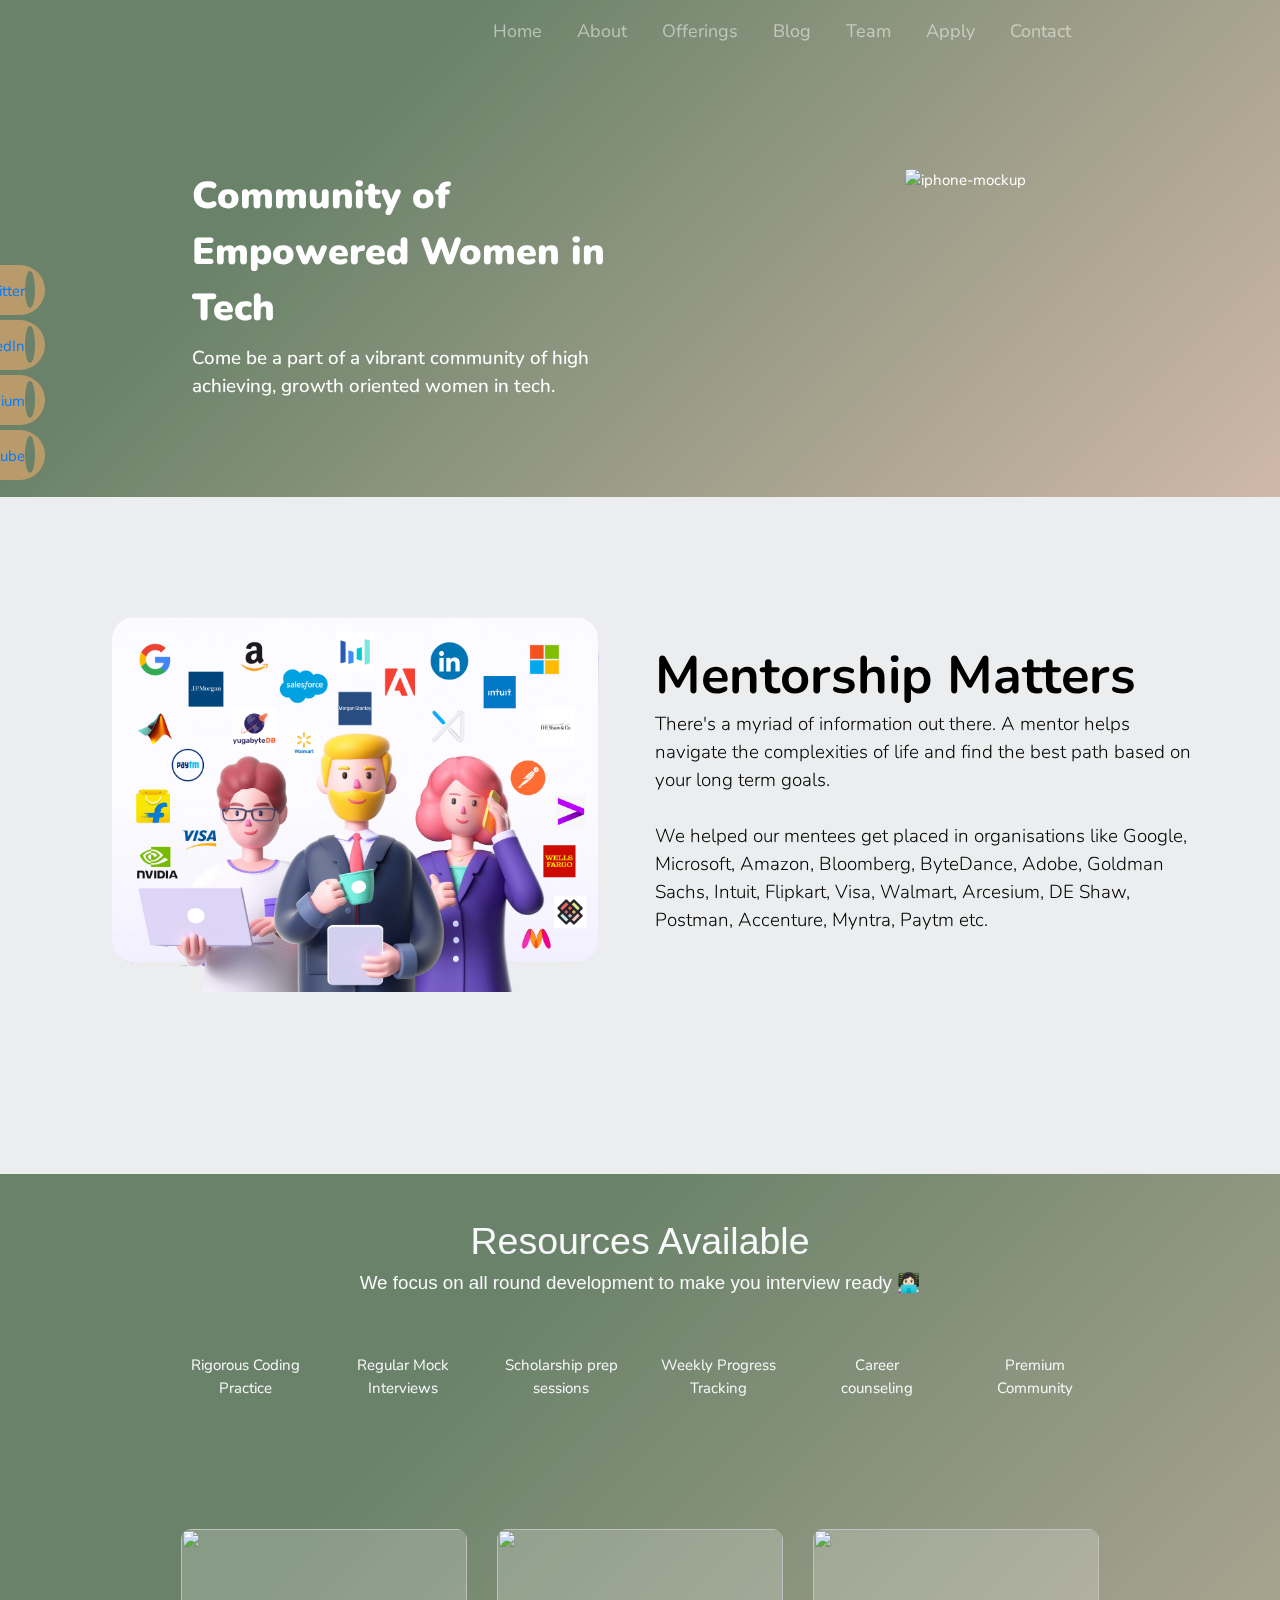
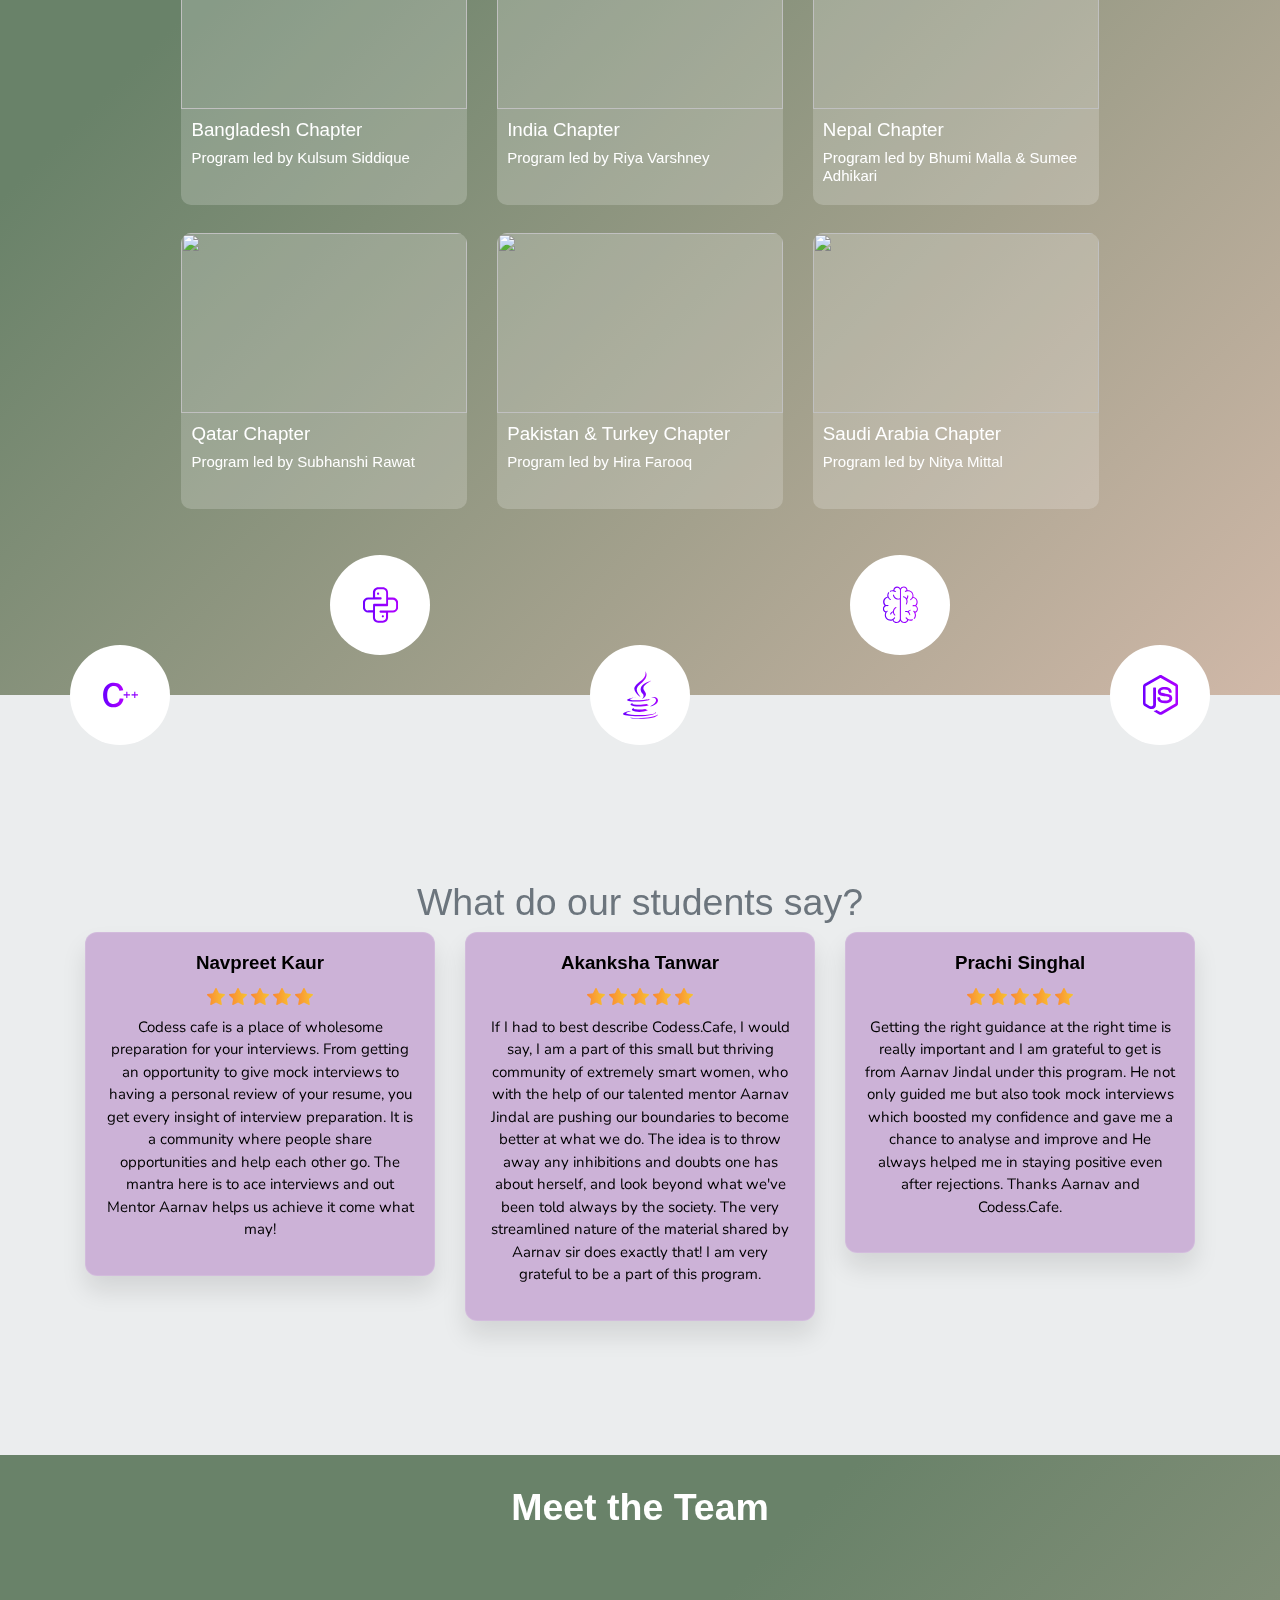
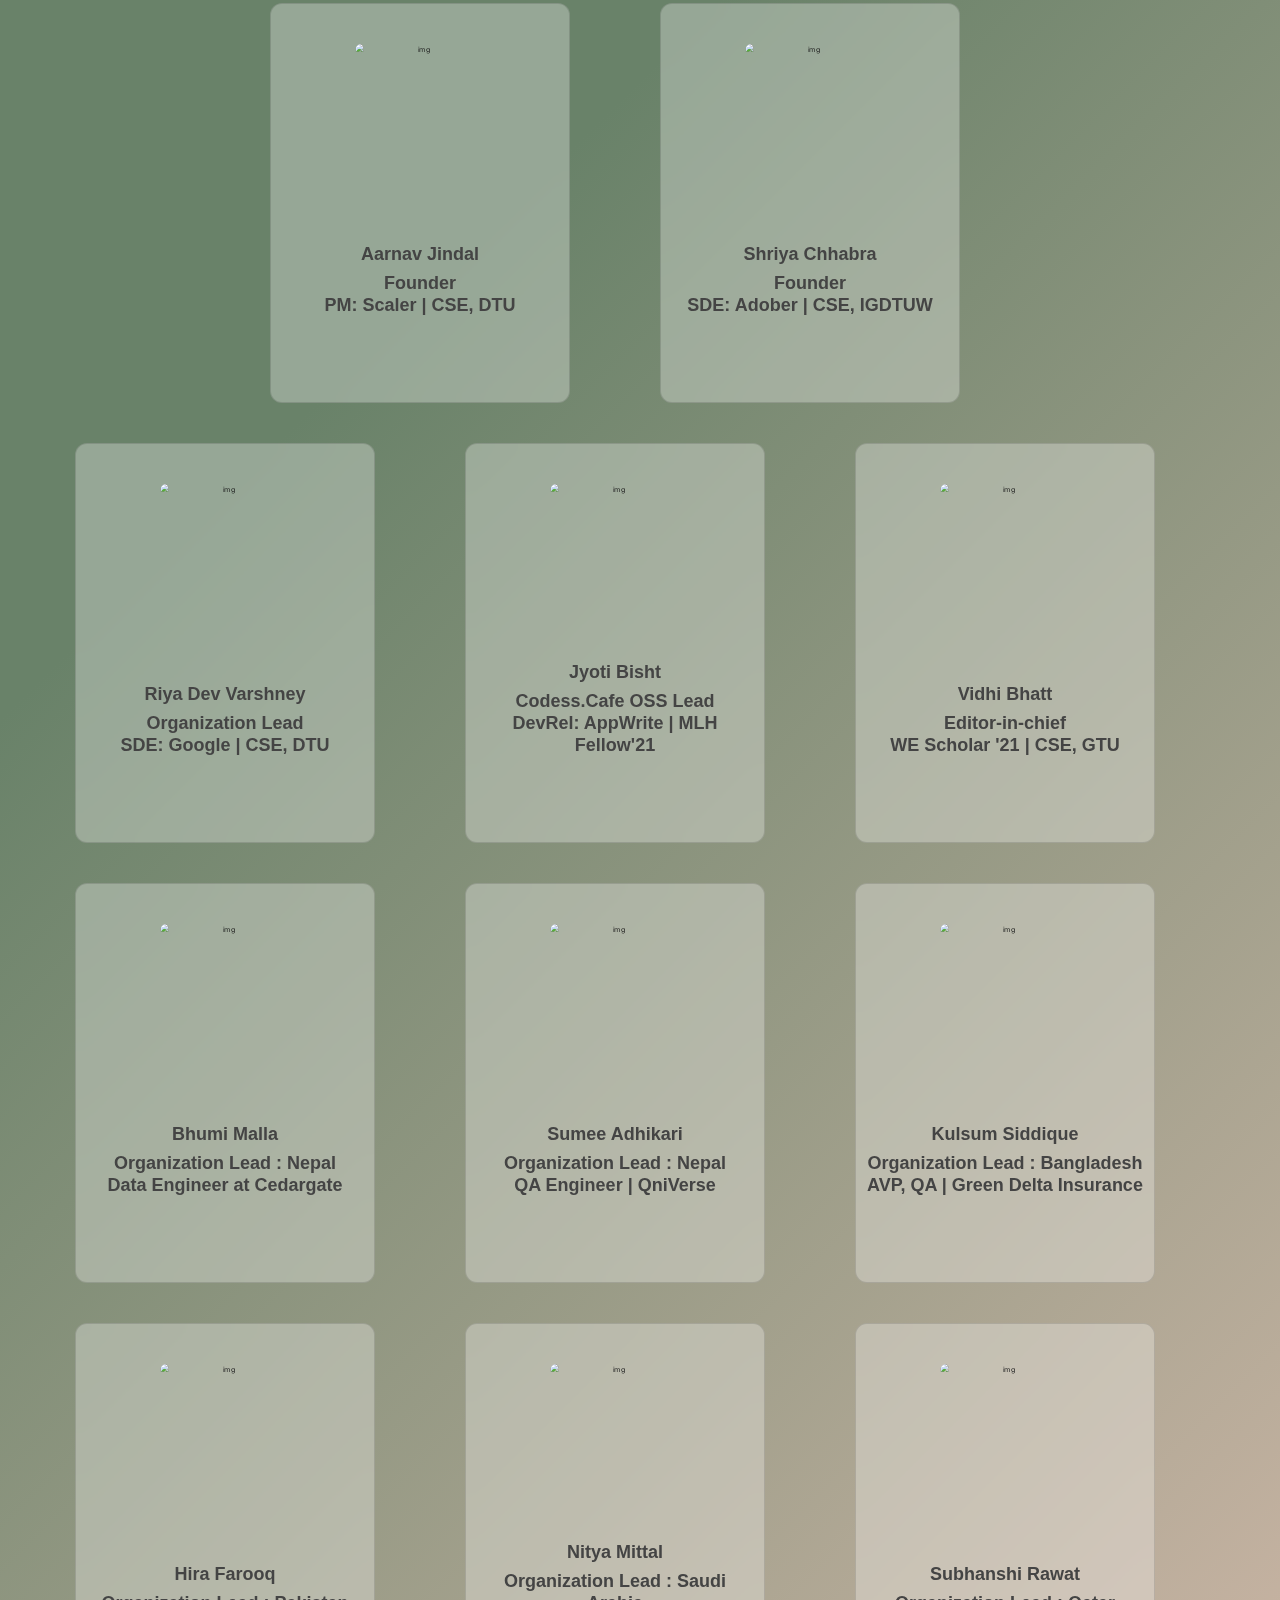
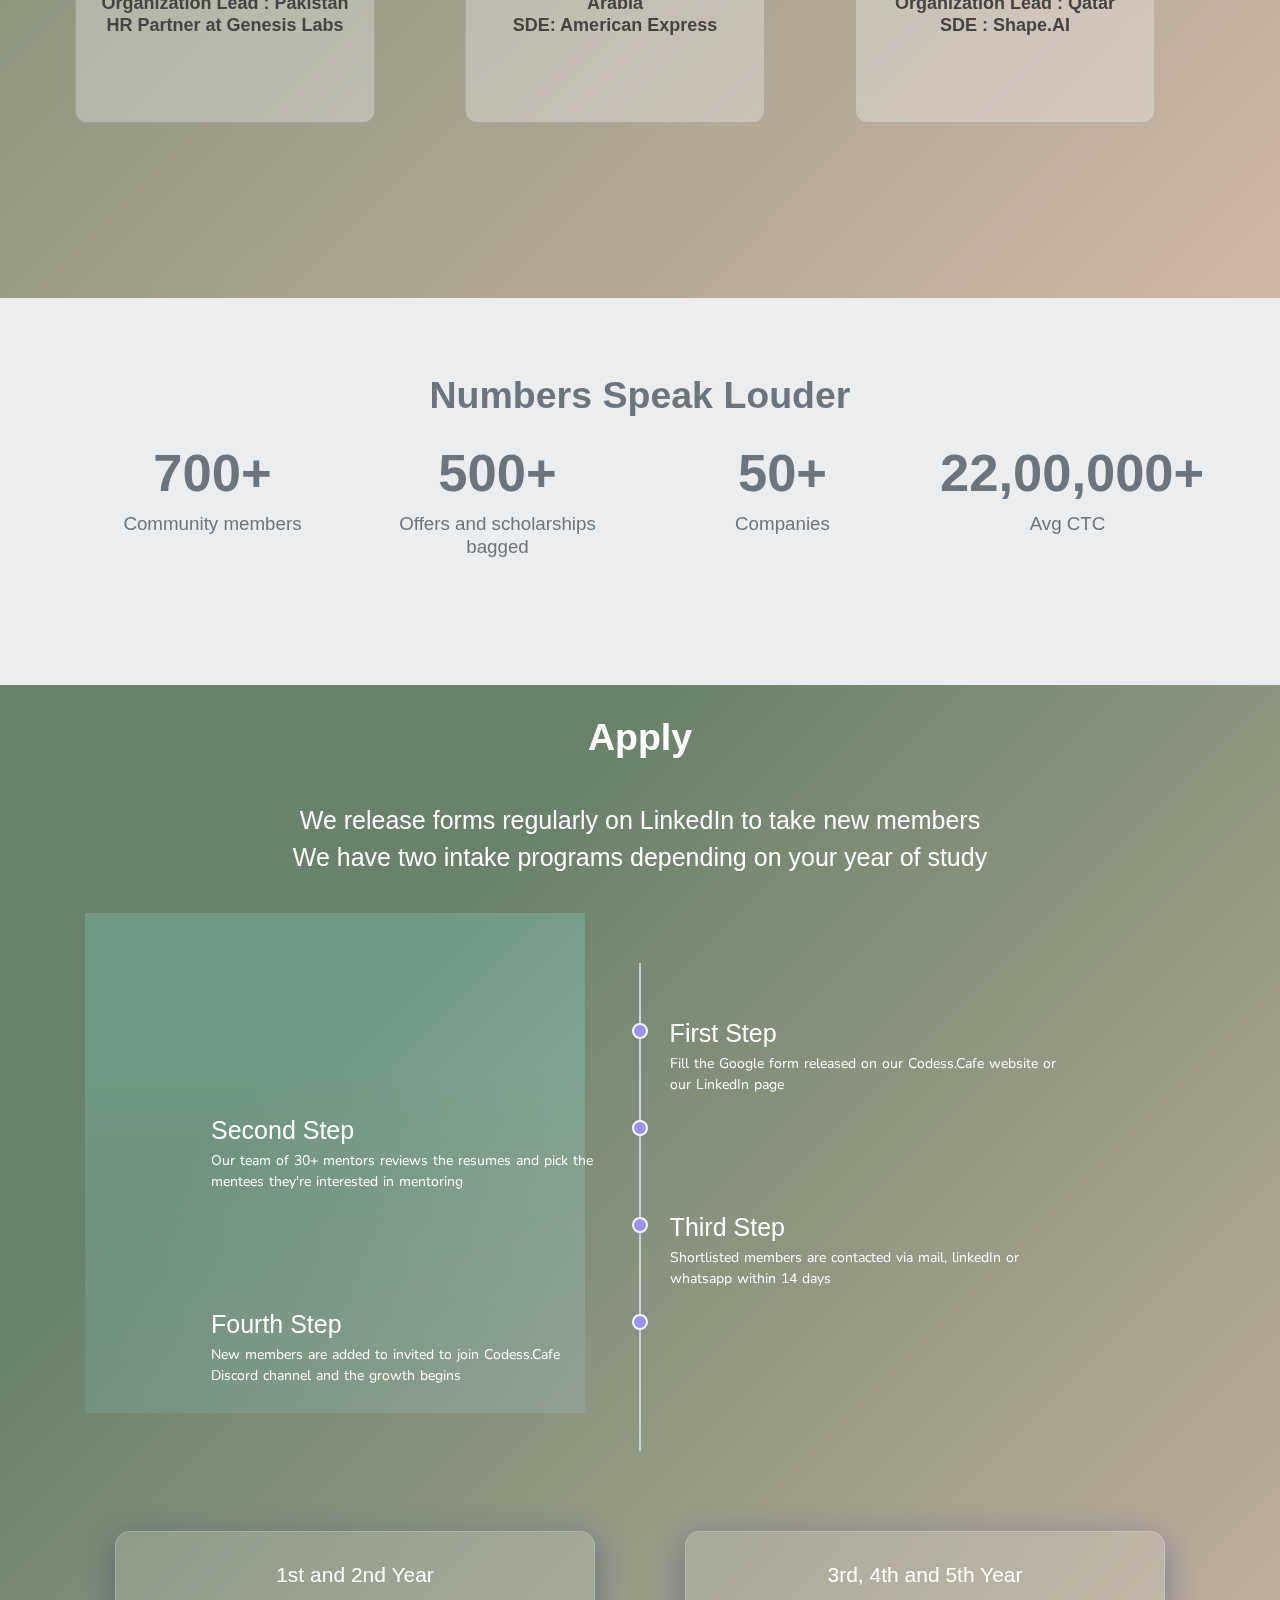
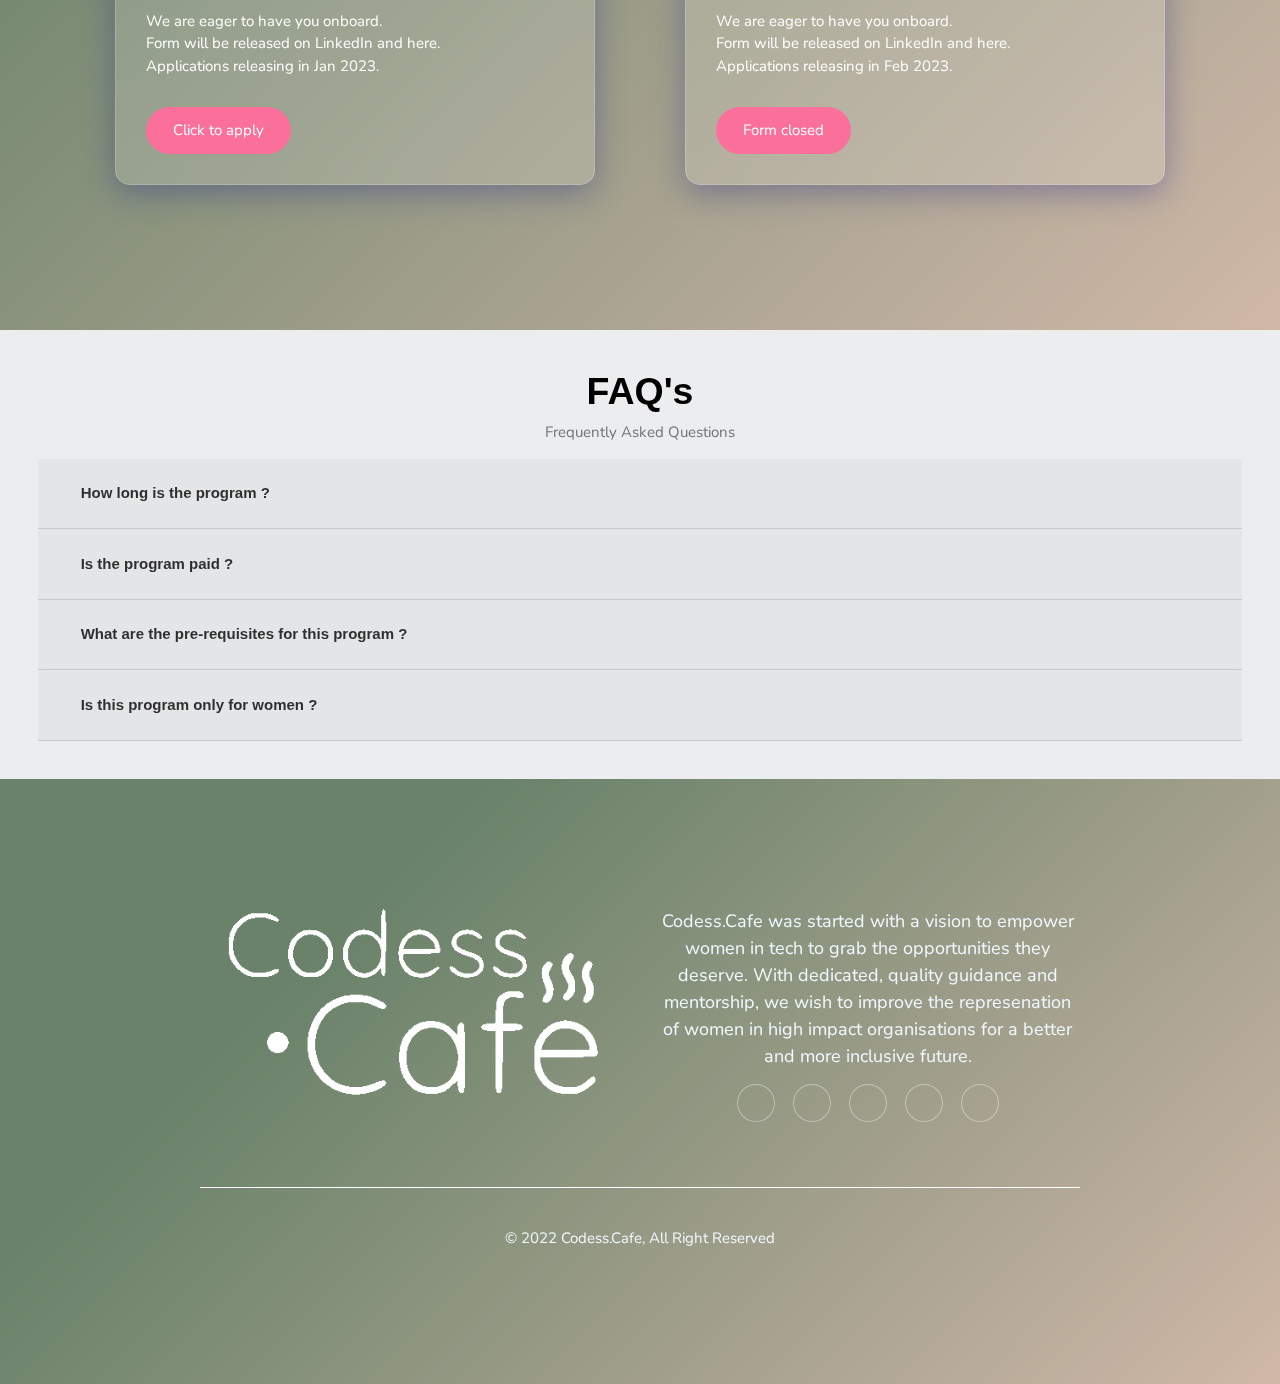
==== commit 4f67b239: "add index page" ====
--- a/ui/template/index.html
+++ b/ui/template/index.html
@@ -70,7 +70,7 @@
     />
     <style type="text/css">
       .announcement {
-        background-color: #7ac25b;
+        background-color: #3C6255;
         /*#7ac25b;*/
       }
 
@@ -126,7 +126,7 @@
           <!-- Nav Bar -->
           <nav class="navbar navbar-expand-lg navbar-dark">
             <a class="navbar-brand" href="index.html">
-              <img src="../static/images/logo.gif" height="80" alt="" />
+              <img src="" height="80" alt="" />
             </a>
             <button
               class="navbar-toggler"
@@ -156,7 +156,7 @@
                 </li>
                 <li class="nav-item">
                   
-                  <a class="nav-link" href="#testimonials">Testimonials</a>
+                  <a class="nav-link" href="#testimonials">Blog</a>
                 </li>
                 <li class="nav-item">
                  
@@ -209,7 +209,7 @@
           <div class="container-fluid">
             <div class="row">
               <div class="big-heading-text col-lg-6">
-                <h1 class="big-heading">
+                <h1 class="big-heading" >
                   Community of Empowered Women in Tech
                 </h1>
                 <h5 class="big-heading">
@@ -220,8 +220,8 @@
 
               <div class="col-lg-6">
                 <img
-                  class="title-img"
-                  src="../static/images/title-logo.png"
+                  class="title-img" style="height: 550px; width: 450px; border-radius: 10%; margin-left: 250px;"
+                  src="D:\Projects BTech\portfolio\images\woman.jpg"
                   alt="iphone-mockup"
                 />
               </div>
@@ -266,7 +266,7 @@
         <div class="container-fluid py-5" id="course-banner">
           
 
-          <h1 class="display-5 text-center text-light">Program Offerings</h1>
+          <h1 class="display-5 text-center text-light">Resources Available</h1>
           <h5 class="text-center text-light">
             We focus on all round development to make you interview ready 👩🏻‍💻
           </h5>
--- a/ui/static/css/style.css
+++ b/ui/static/css/style.css
@@ -1,11 +1,11 @@
 /* Global Variables */
 :root {
-  --primary-gradient-purple: linear-gradient(315deg, #f9c5d1 0%, #9795ef 74%);
+  --primary-gradient-purple: linear-gradient(315deg, #D0B8A8 0%, #698269 74%);
   /* --button-gradient: linear-gradient(90deg, #5848EA, #9549EB, #6CC644); */
 }
 
 .announcement {
-  background-color: #6bb329;
+  background-color: #4f9c07;
   /*#7ac25b;*/
 }
 .announcement a {
@@ -19,7 +19,7 @@
 }
 
 .bg-purple {
-  background: #5848ea !important;
+  background: #3C6255 !important;
 }
 
 .bg-pink {
@@ -31,11 +31,11 @@
 }
 
 .text-purple {
-  color: #5848ea;
+  color: #698269;
 }
 
 .text-pink {
-  color: #9549eb;
+  color: #698269;
 }
 
 .text-green {
@@ -136,11 +136,11 @@
 }
 
 .btn-static {
-  color: #5848ea;
-  border-color: #5848ea;
+  color: #698269;
+  border-color: #698269;
   background-color: transparent;
   border-radius: 50rem !important;
-  border: 1px solid#5848EA;
+  border: 1px solid#698269;
 }
 
 .btn-static:hover {
@@ -212,7 +212,7 @@
 }
 
 .btn-white {
-  color: #5848ea;
+  color: #698269;
   background-color: white;
   border-color: #fff;
   box-shadow: inset 0 1px 0 rgba(255, 255, 255, 0.15);
@@ -235,8 +235,8 @@
 }
 
 .btn-static {
-  color: #5848ea;
-  border-color: #5848ea;
+  color: #698269;
+  border-color: #5698269;
   background-color: transparent;
   border-radius: 50rem !important;
   border: 1px solid#5848EA;
@@ -609,7 +609,7 @@
 .social ul li {
   display: block;
   margin: 5px;
-  background: #f16593;
+  background: #B99B6B;
   width: 300px;
   text-align: right;
   padding: 10px;
@@ -620,7 +620,7 @@
 
 .social ul li:hover {
   transform: translate(110px, 0);
-  background: #c44a73;
+  background: #B99B6B;
   transition: all 1.5s;
   text-decoration: none;
   color: #f9c5d1;
@@ -637,7 +637,7 @@
 }
 
 .social ul li:hover i {
-  color: #c44a73;
+  color: #B99B6B;
   background: white;
   transform: rotate(360deg);
   transition: all 1.5s;
@@ -646,7 +646,7 @@
 .social ul li .social_icons {
   /* margin-left: 10px; */
   color: #ffffff;
-  background: #9795ef;
+  background: #698269;
   padding: 5px;
   border-radius: 50%;
   width: 30px;
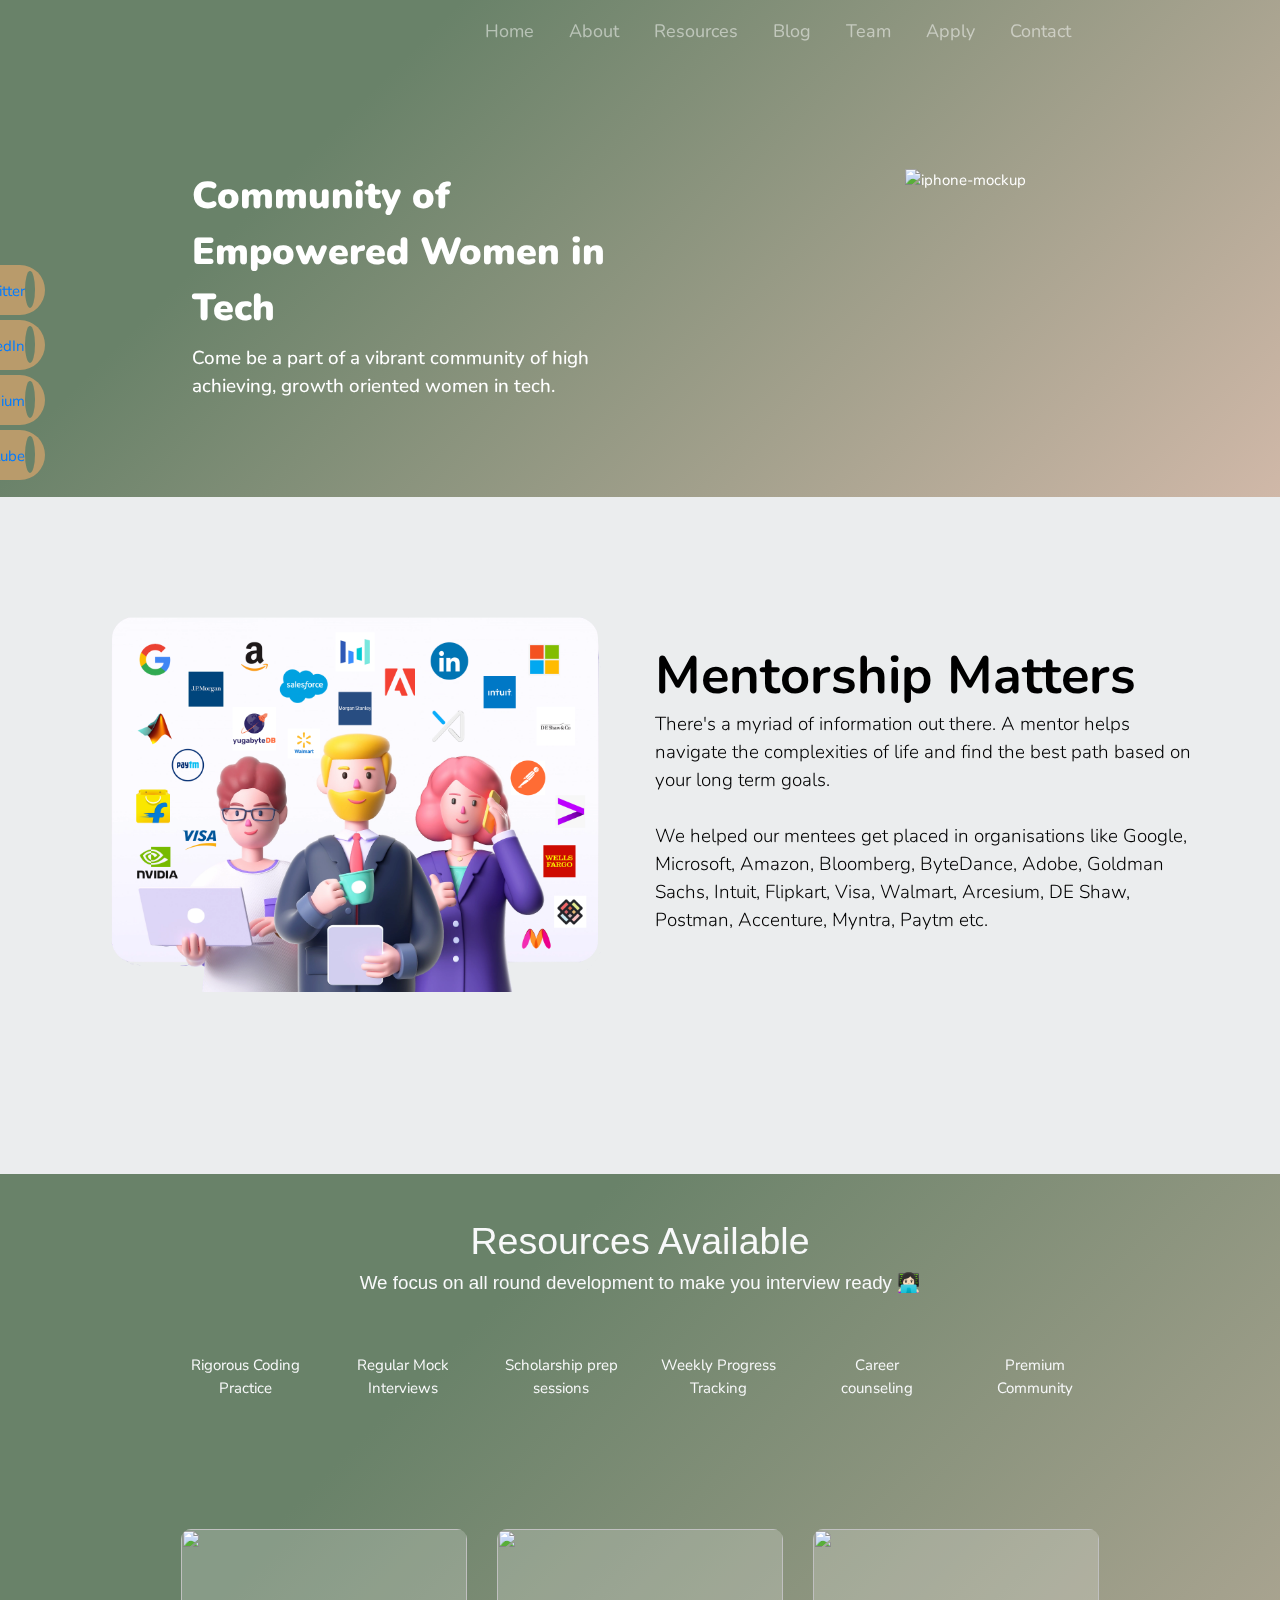
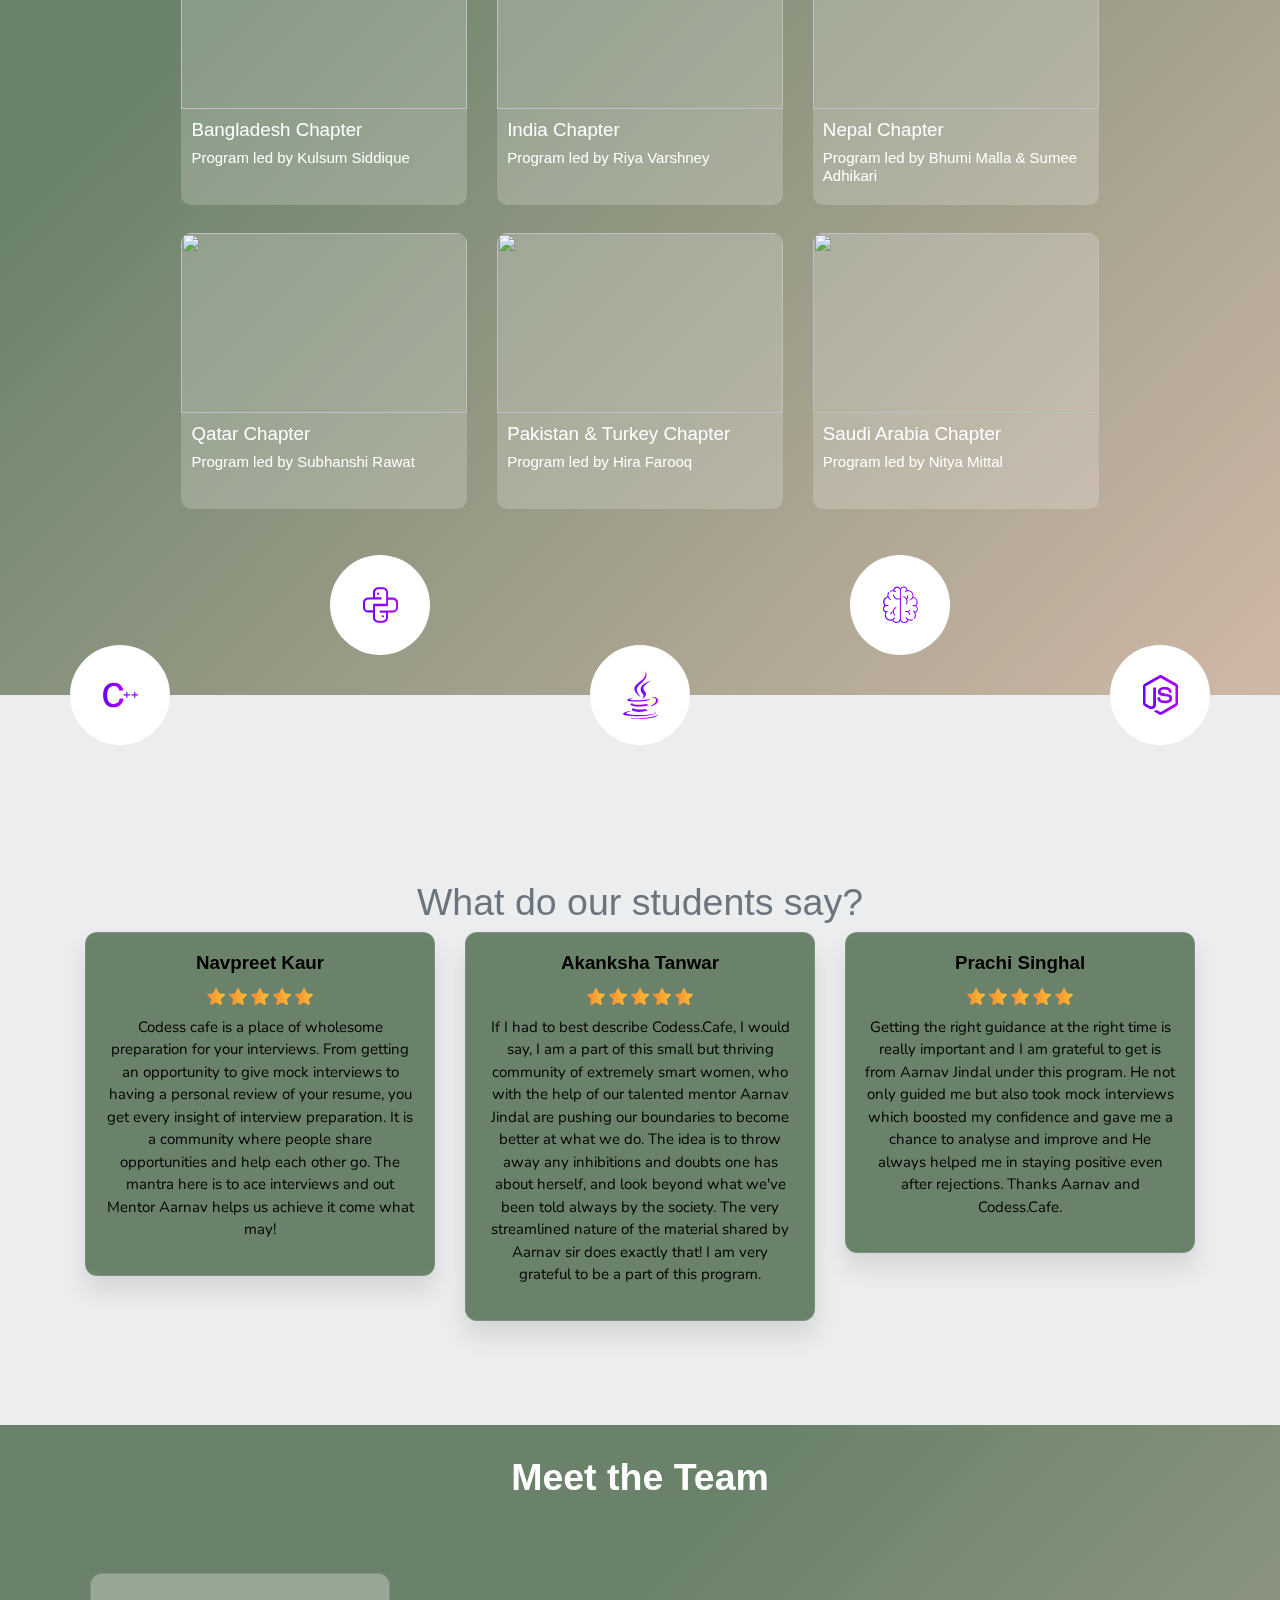
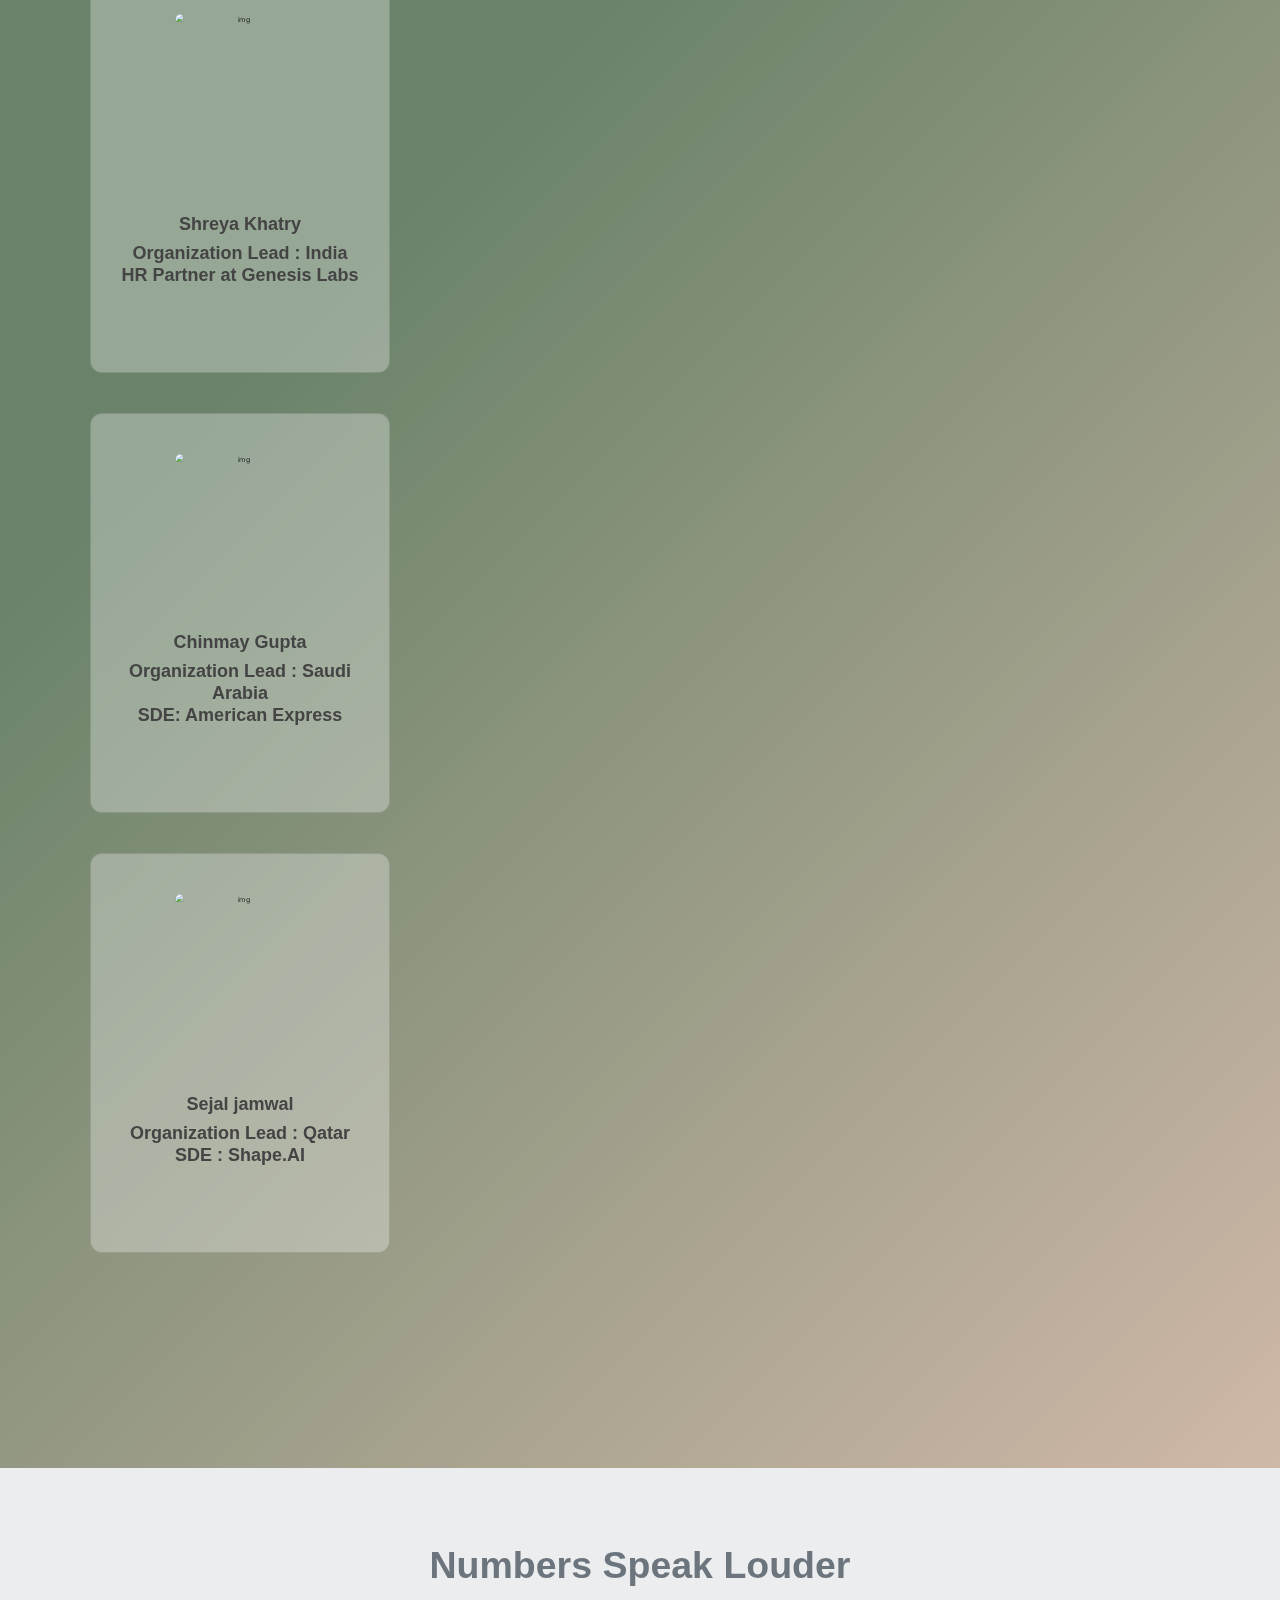
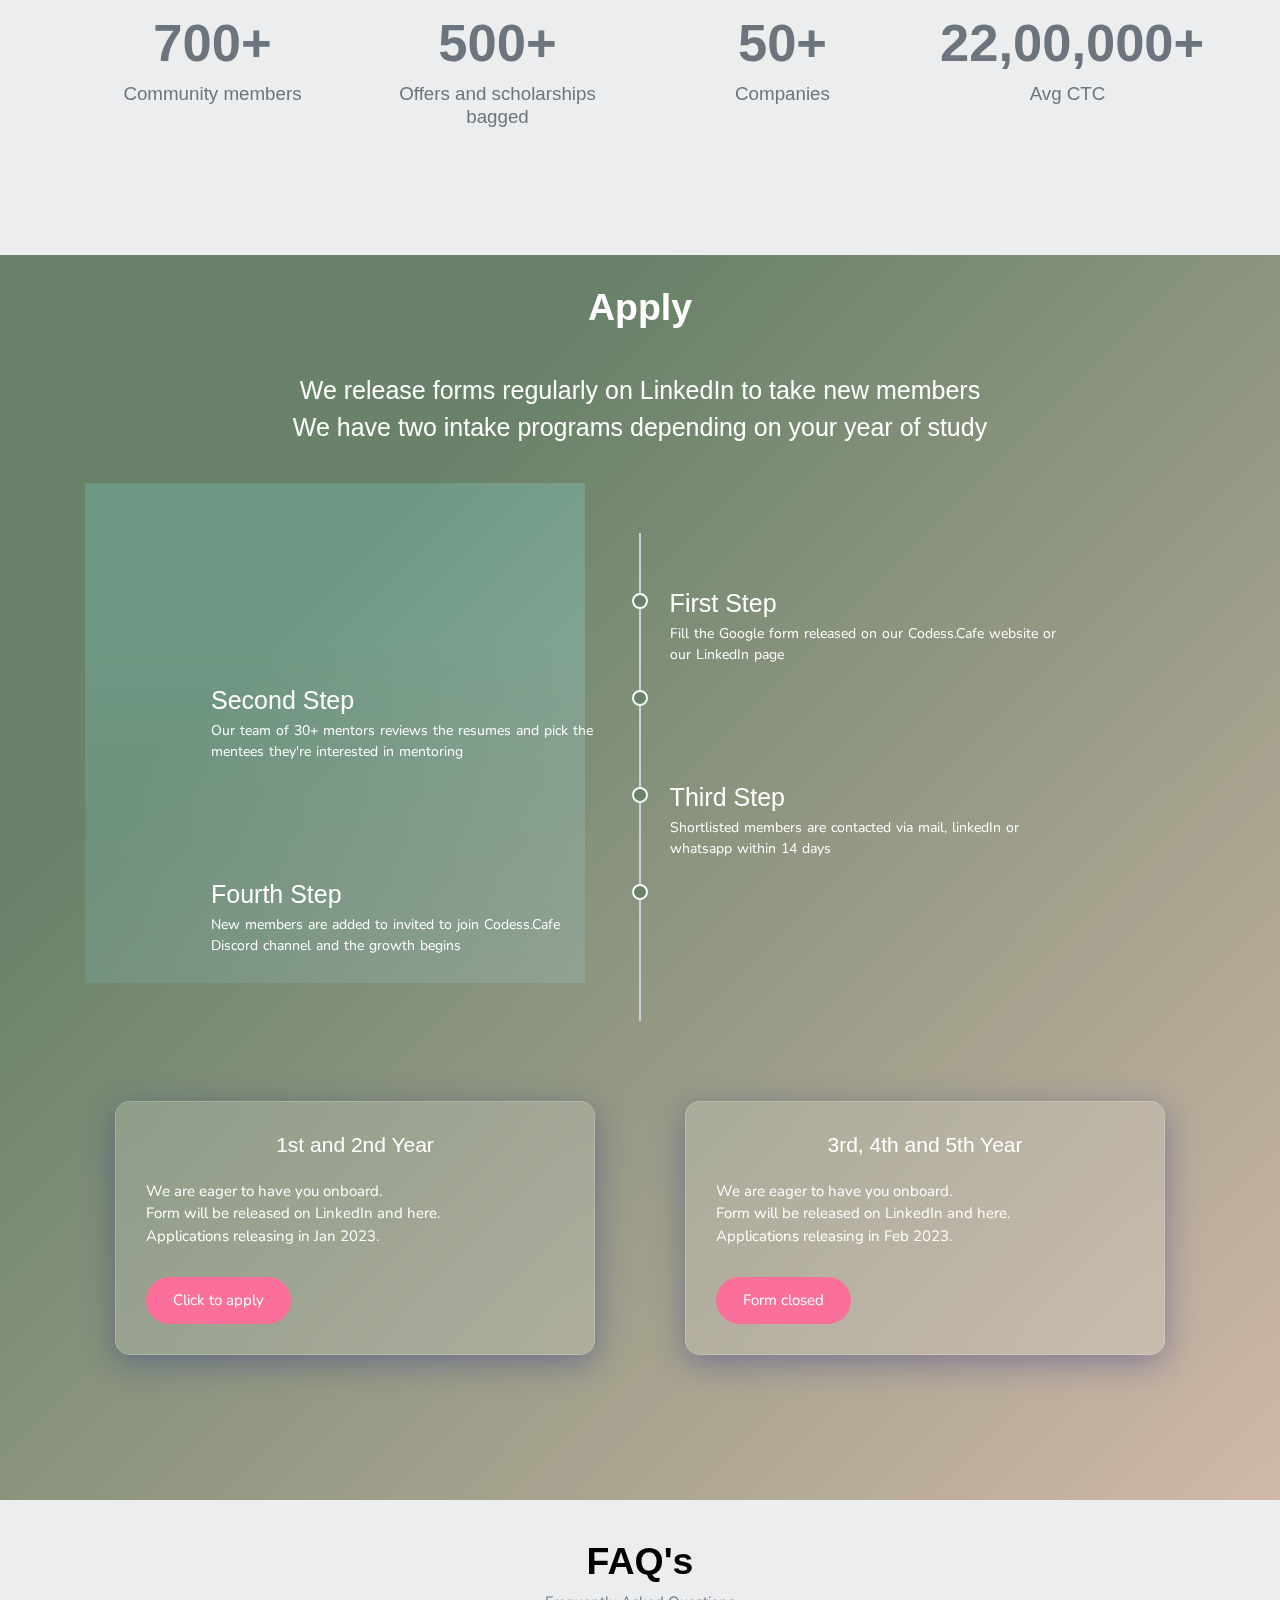
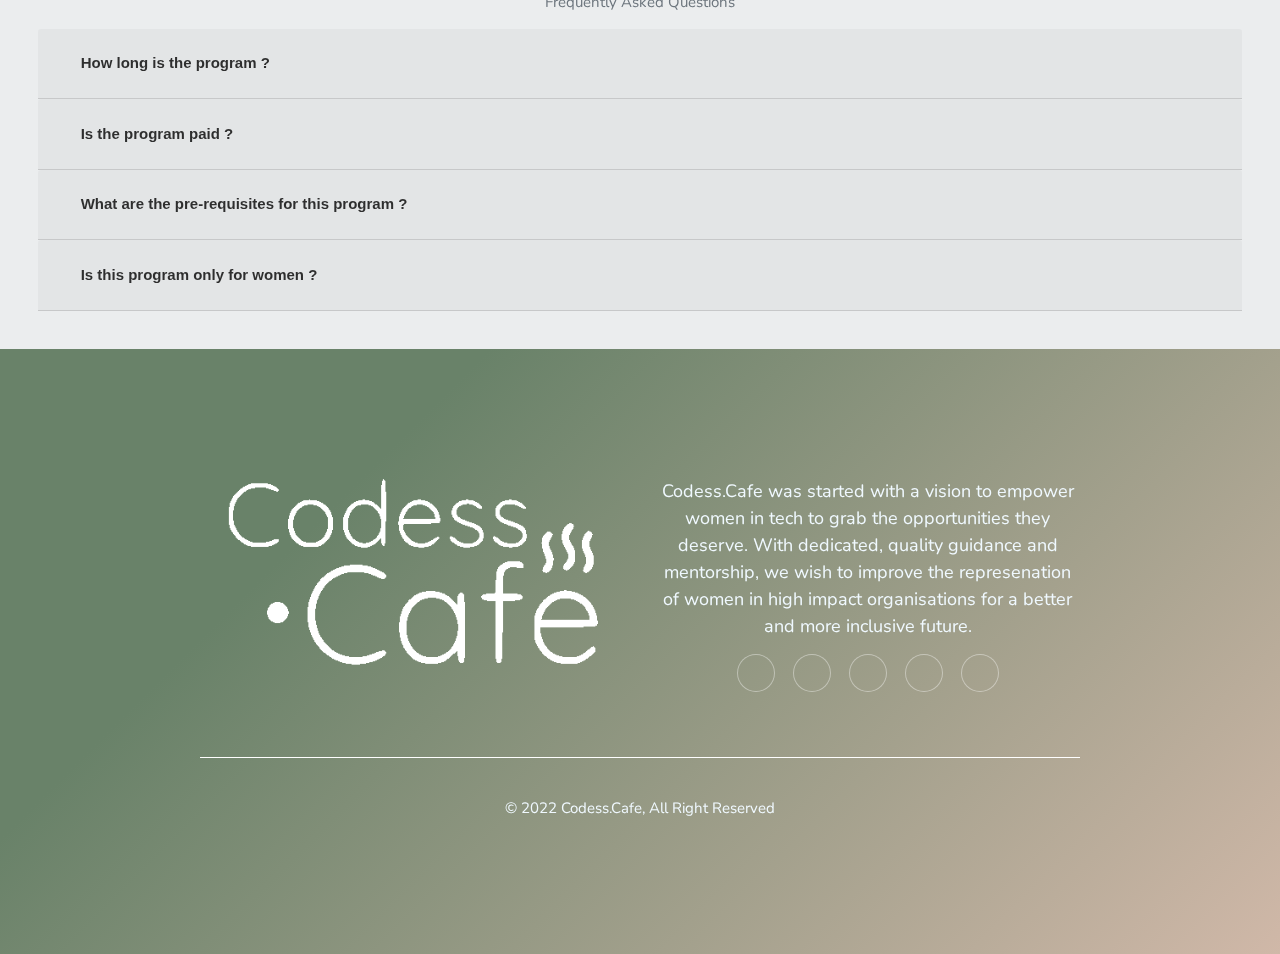
==== commit fb68b436: "modified" ====
--- a/ui/template/index.html
+++ b/ui/template/index.html
@@ -152,7 +152,7 @@
                 </li>
                 <li class="nav-item">
                  
-                  <a class="nav-link" href="#offerings">Offerings</a>
+                  <a class="nav-link" href="#offerings">Resources</a>
                 </li>
                 <li class="nav-item">
                   
@@ -220,7 +220,7 @@
 
               <div class="col-lg-6">
                 <img
-                  class="title-img" style="height: 550px; width: 450px; border-radius: 10%; margin-left: 250px;"
+                  class="title-img" style="height: 600px; width: 450px; border-radius: 1%; margin-left: 250px;"
                   src="D:\Projects BTech\portfolio\images\woman.jpg"
                   alt="iphone-mockup"
                 />
@@ -539,45 +539,45 @@
       </div> -->
       </section>
 
-      <section id="team" class="my-5 mentors-section">
+      <section id="team" class="my-3 mentors-section">
         <div class="container text-center">
-          <div class="row justify-content-center">
+          <div class="row justify-content-auto">
             <div class="col-12 mb-5">
               <h1 class="display-6 text-center font-weight-bold">
                 Meet the Team
               </h1>
             </div>
             <div>
-              <div class="row">
+              <!-- <div class="row">
                 <div class="col-lg-2"></div>
                 <div class="col-lg-4 col-md-6 mentor-cards-home">
-                  <div class="card align-items-center">
-                    <div class="img-bx" style="display: flex">
+                  <div class="card align-items-center"> -->
+                    <!-- <div class="img-bx" style="display: flex">
                       <img src="../static/images/mentor/14.jpg" alt="img" />
-                    </div>
-                    <div class="content">
-                      <div class="detail">
-                        <h2>
+                    </div> -->
+                    <!-- <div class="content">
+                      <div class="detail"> -->
+                        <!-- <h2>
                           Aarnav Jindal<br /><h2
                             >Founder<br />PM: Scaler | CSE, DTU</h2
                           >
-                        </h2>
-                        <ul class="sci">
+                        </h2> -->
+                        <!-- <ul class="sci">
                          
                           <li>
                             <a href="https://www.li÷nkedin.com/in/aarnavjindal/"></a>
                           </li>
-                        </ul>
-                      </div>
-                    </div>
-                  </div>
-                </div>
-                <div class="col-lg-4 col-md-6 mentor-cards-home">
+                        </ul> -->
+                      <!-- </div>
+                    </div> -->
+                  <!-- </div>
+                </div> -->
+                <!-- <div class="col-lg-4 col-md-6 mentor-cards-home">
                   <div class="card">
                     <div class="img-bx">
                       <img src="../static/images/mentor/27.jpeg" alt="img" />
-                    </div>
-                    <div class="content">
+                    </div> -->
+                    <!-- <div class="content">
                       <div class="detail">
                         <h2>
                           Shriya Chhabra<br /><h2
@@ -597,7 +597,7 @@
                 <div class="col-lg-2"></div>
                 </div>
                 
-                <div class="row">
+                <div class="row">cut
                   <div class="col-lg-4 col-md-6 mentor-cards-home">
                     <div class="card">
                       <div class="img-bx">
@@ -614,14 +614,14 @@
                            
                             <li>
                               <a href="#"><i class="fab fa-linkedin-in"></i></a>
-                            </li>
-                          </ul>
+                            </li> -->
+                          <!-- </ul>
                         </div>
                       </div>
                     </div>
-                  </div>
+                  </div> -->
   
-                  <div class="col-lg-4 col-md-6 mentor-cards-home">
+                  <!-- <div class="col-lg-4 col-md-6 mentor-cards-home">
                     <div class="card">
                       <div class="img-bx">
                         <img src="../static/images/mentor/26.jpeg" alt="img" />
@@ -643,9 +643,9 @@
                         </div>
                       </div>
                     </div>
-                  </div>
-
-                  <div class="col-lg-4 col-md-6 mentor-cards-home">
+                  </div> -->
+
+                  <!-- <div class="col-lg-4 col-md-6 mentor-cards-home">
                     <div class="card">
                       <div class="img-bx">
                         <img src="../static/images/mentor/39.jpeg" alt="img" />
@@ -667,9 +667,9 @@
                         </div>
                       </div>
                     </div>
-                  </div>
-
-                <div class="col-lg-4 col-md-6 mentor-cards-home">
+                  </div> -->
+
+                <!-- <div class="col-lg-4 col-md-6 mentor-cards-home">
                   <div class="card">
                     <div class="img-bx">
                       <img src="../static/images/mentor/41.jpg" alt="img" />
@@ -690,9 +690,9 @@
                       </div>
                     </div>
                   </div>
-                </div>
-
-                <div class="col-lg-4 col-md-6 mentor-cards-home">
+                </div> -->
+
+                <!-- <div class="col-lg-4 col-md-6 mentor-cards-home">
                   <div class="card">
                     <div class="img-bx">
                       <img src="../static/images/mentor/40.jpg" alt="img" />
@@ -712,9 +712,9 @@
                       </div>
                     </div>
                   </div>
-                </div>
-
-                <div class="col-lg-4 col-md-6 mentor-cards-home">
+                </div> -->
+
+                <!-- <div class="col-lg-4 col-md-6 mentor-cards-home">
                   <div class="card">
                     <div class="img-bx">
                       <img src="../static/images/mentor/42.jpg" alt="img" />
@@ -735,7 +735,7 @@
                       </div>
                     </div>
                   </div>
-                </div>
+                </div> -->
 
                 <div class="col-lg-4 col-md-6 mentor-cards-home">
                   <div class="card">
@@ -745,8 +745,8 @@
                     <div class="content">
                       <div class="detail">
                         <h2>
-                          Hira Farooq<br /><h2
-                            >Organization Lead : Pakistan<br />HR Partner at Genesis Labs</h2
+                          Shreya Khatry <br /><h2
+                            >Organization Lead : India<br />HR Partner at Genesis Labs</h2
                           >
                         </h2>
                         <ul class="sci">
@@ -760,7 +760,7 @@
                   </div>
                 </div>
 
-                <div class="col-lg-4 col-md-6 mentor-cards-home">
+                <div class="col-lg-2 col-md-4 mentor-cards-home" >
                   <div class="card">
                     <div class="img-bx">
                       <img src="../static/images/mentor/46.jpg" alt="img" />
@@ -768,7 +768,7 @@
                     <div class="content">
                       <div class="detail">
                         <h2>
-                          Nitya Mittal<br /><h2
+                          Chinmay Gupta<br /><h2
                             >Organization Lead : Saudi Arabia <br />SDE: American Express</h2
                           >
                         </h2>
@@ -790,7 +790,7 @@
                     <div class="content">
                       <div class="detail">
                         <h2>
-                          Subhanshi Rawat<br /><h2
+                          Sejal jamwal<br /><h2
                             >Organization Lead : Qatar<br />SDE : Shape.AI</h2
                           >
                         </h2>
--- a/ui/static/css/style.css
+++ b/ui/static/css/style.css
@@ -23,7 +23,7 @@
 }
 
 .bg-pink {
-  background: #9549eb !important;
+  background: #698269 !important;
 }
 
 .bg-green {
@@ -461,7 +461,7 @@
 
   backdrop-filter: blur(16px) saturate(180%);
   -webkit-backdrop-filter: blur(16px) saturate(180%);
-  background-color: rgba(194, 157, 207, 0.75);
+  background-color: #698269;
   border-radius: 12px;
   border: 1px solid rgba(255, 255, 255, 0.125);
 }
@@ -548,7 +548,7 @@
 }
 
 .sci li a:hover {
-  background: #03a9f4;
+  background: white
   color: #fff;
 }
 
@@ -615,7 +615,7 @@
   padding: 10px;
   border-radius: 0 30px 30px 0;
   transition: all 1.5s;
-  color: #f9c5d1;
+  color: white;
 }
 
 .social ul li:hover {
@@ -623,17 +623,17 @@
   background: #B99B6B;
   transition: all 1.5s;
   text-decoration: none;
-  color: #f9c5d1;
+  color: white;
 }
 
 .social ul li:hover a {
   color: white;
   margin: 0px 2px 5px 2px;
   text-decoration: none;
-  color: #f9c5d1;
+  color: white;
 }
 .social_icons {
-  color: #f9c5d1;
+  color: white;
 }
 
 .social ul li:hover i {
@@ -1039,7 +1039,7 @@
   height: 16px;
   border-radius: 50%;
   border: 2px solid #f5f7fa;
-  background: #9795ef;
+  background: #698269;
   margin-top: 10px;
   z-index: 9999;
 }
@@ -1207,8 +1207,8 @@
 
 .footer-dark .item.social1 > a:hover {
   opacity: 0.7;
-  background-color: #c44a73;
-  color: #c44a73;
+  background-color: #698269;
+  color: #698269;
 }
 .one {
   border: 0;
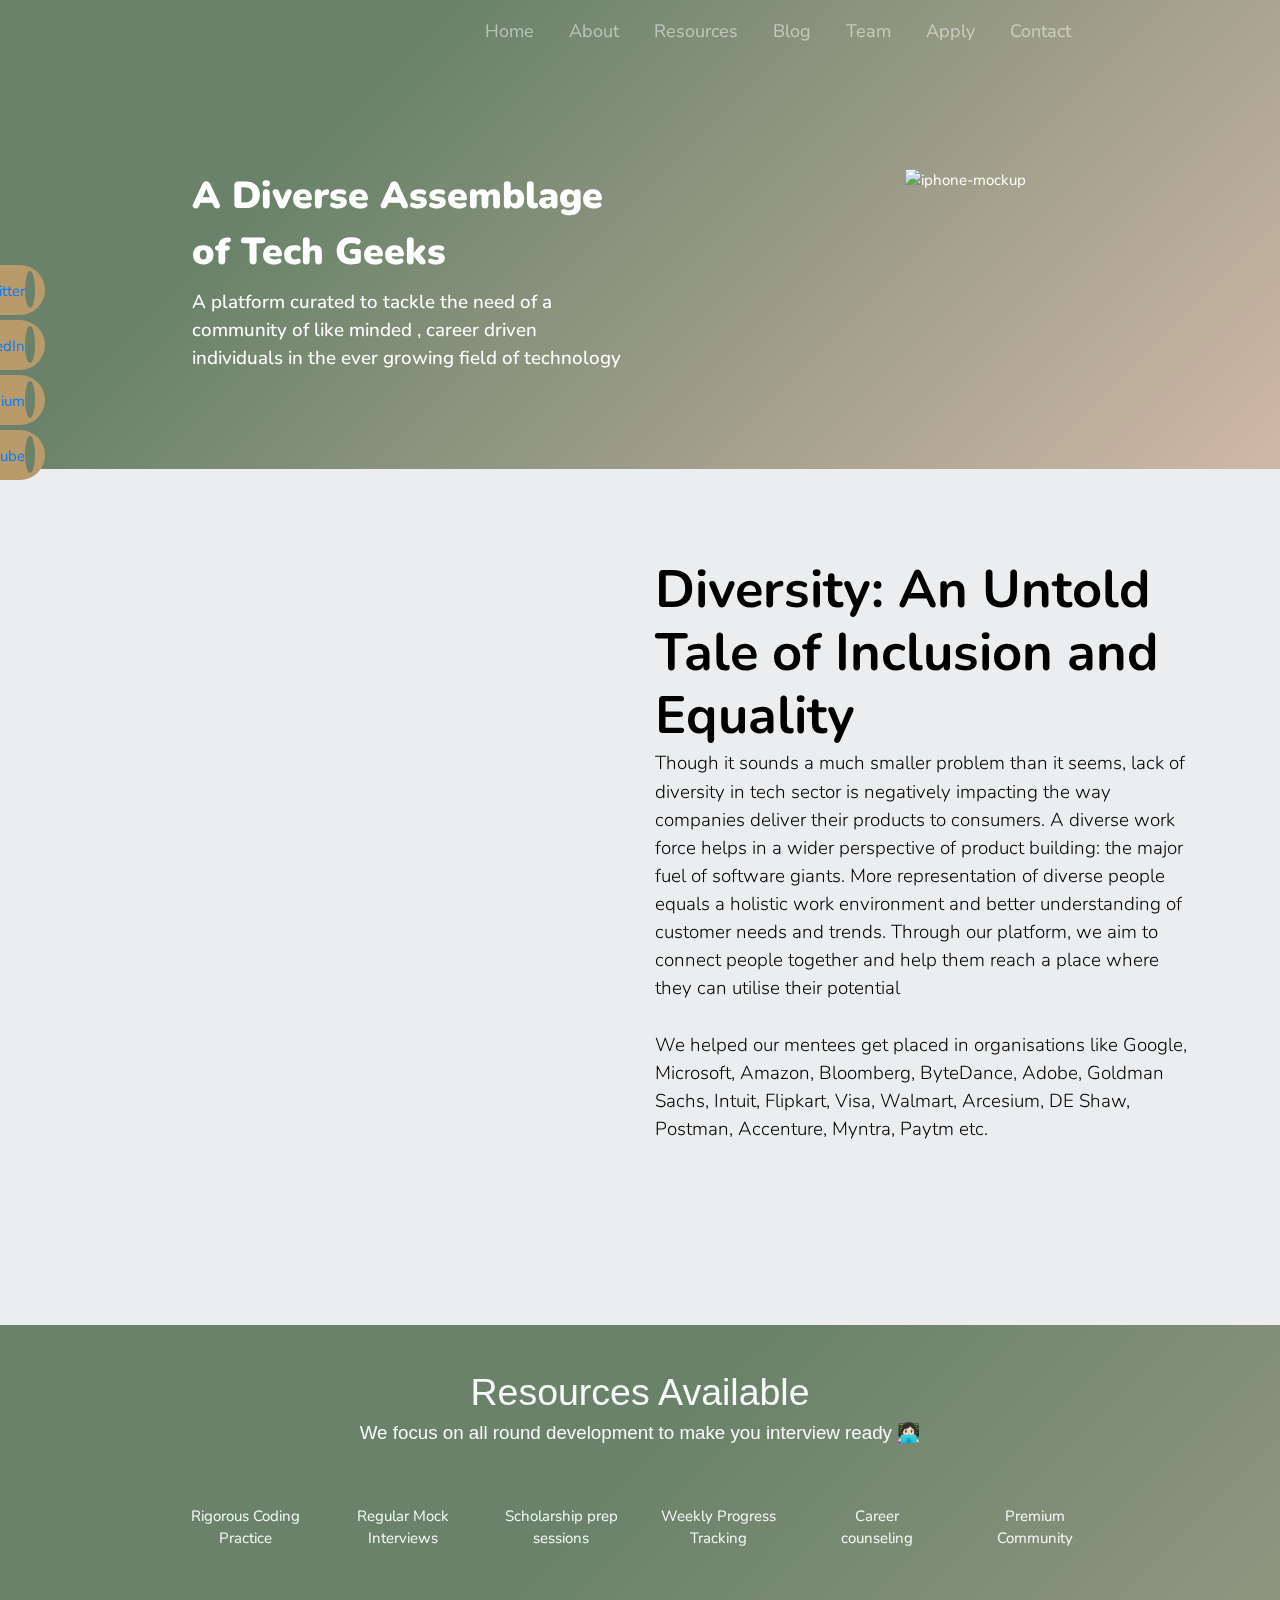
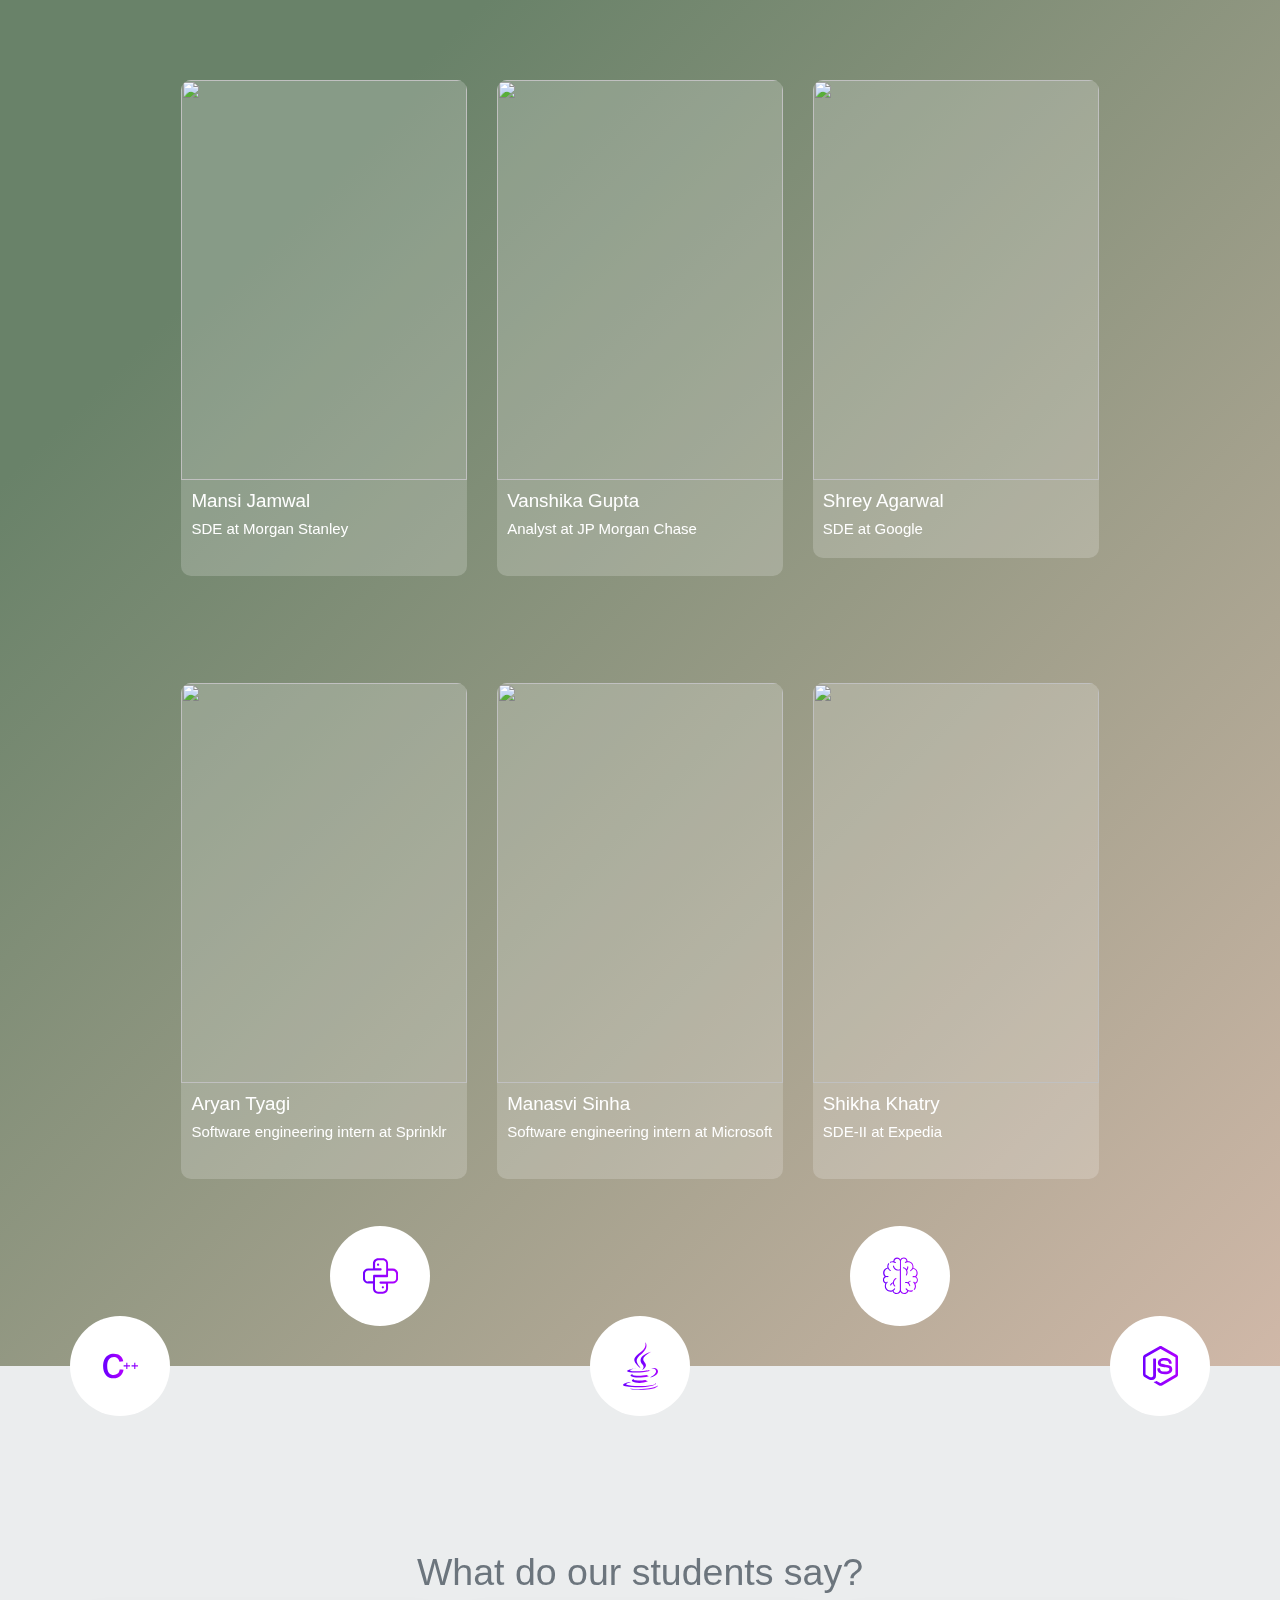
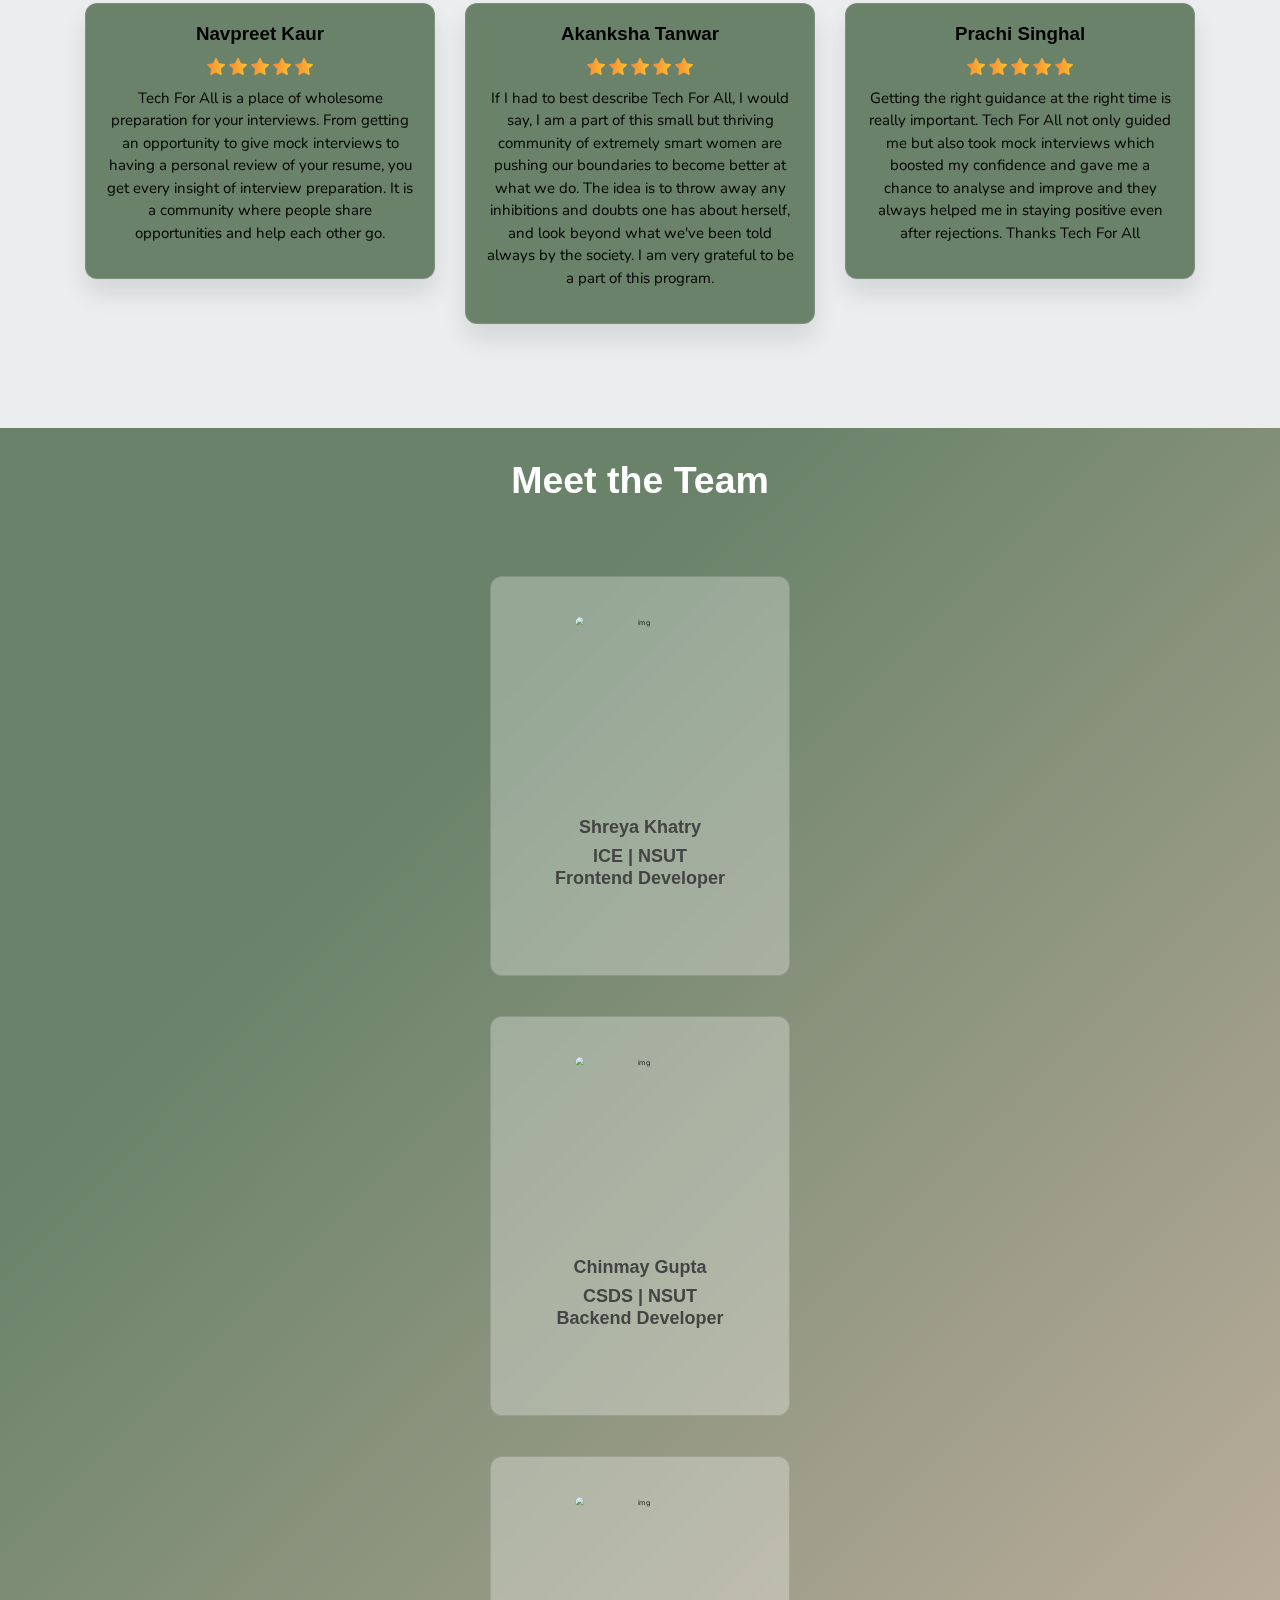
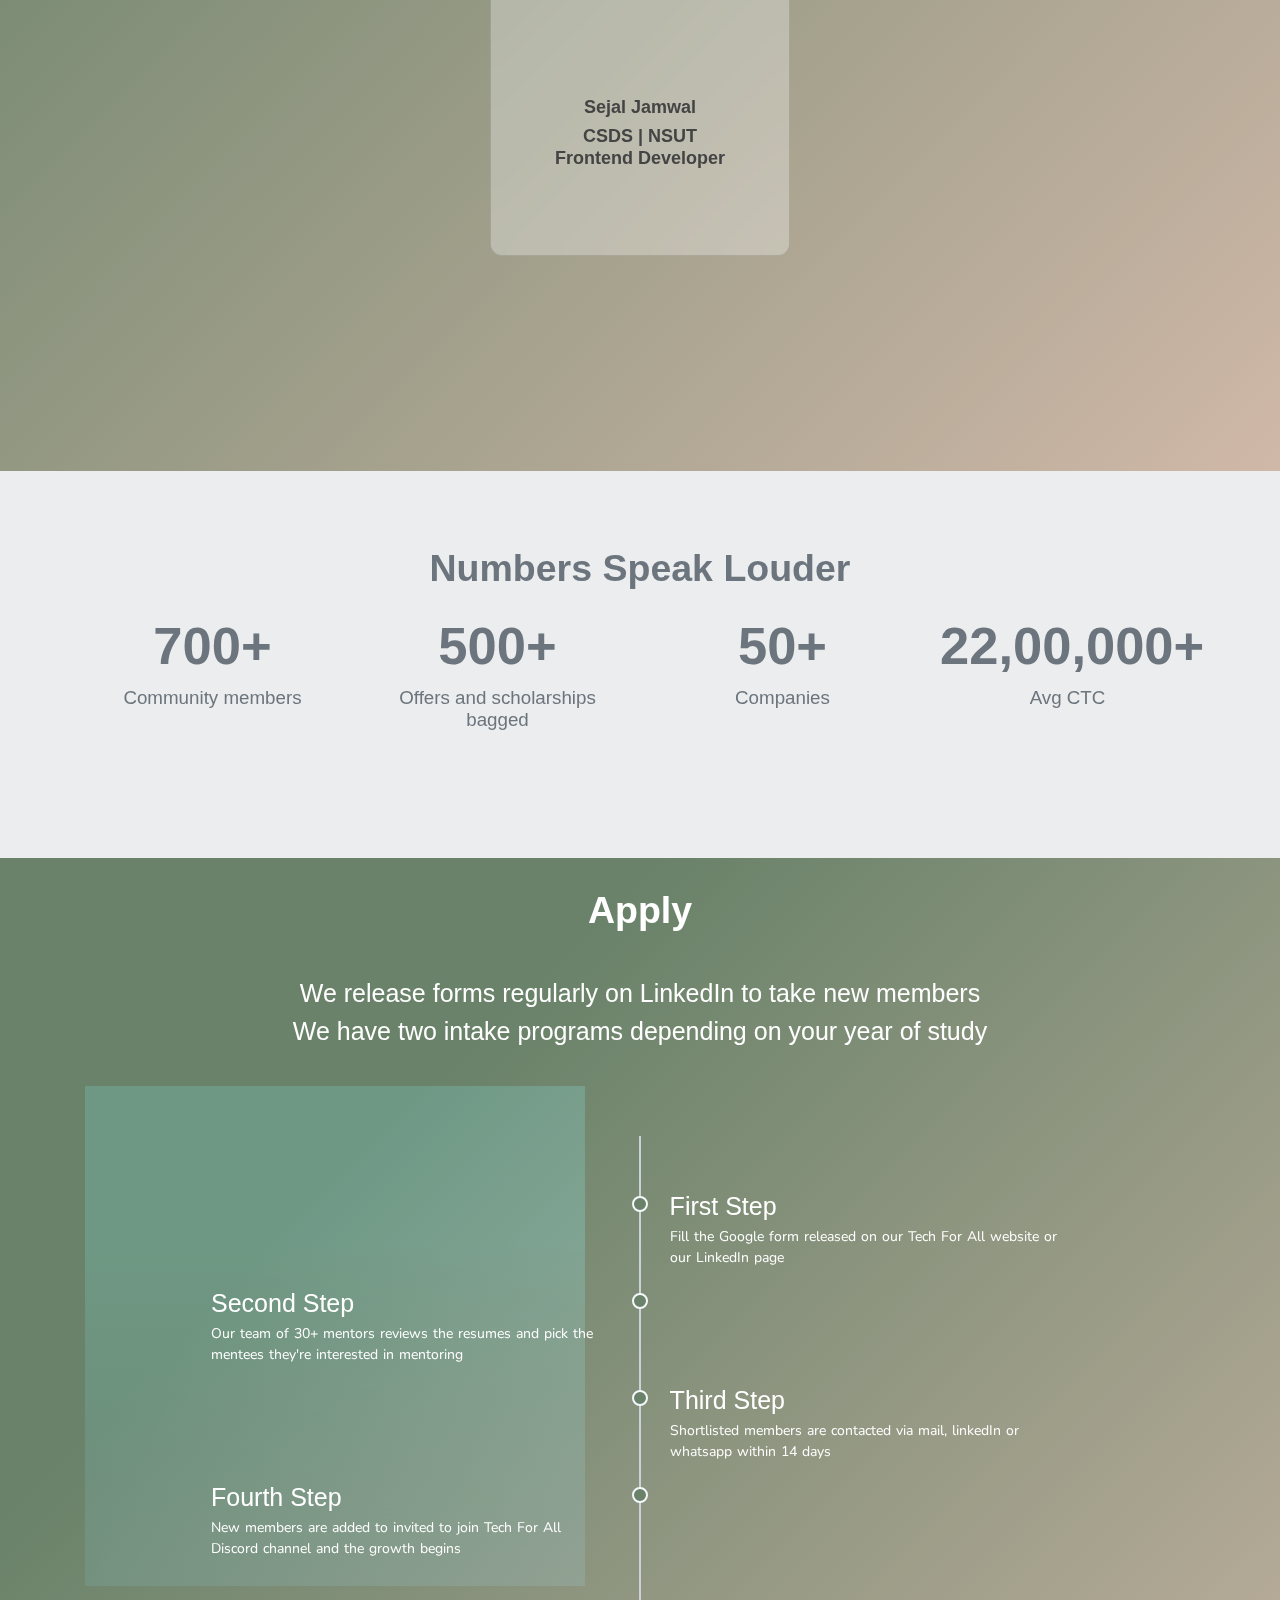
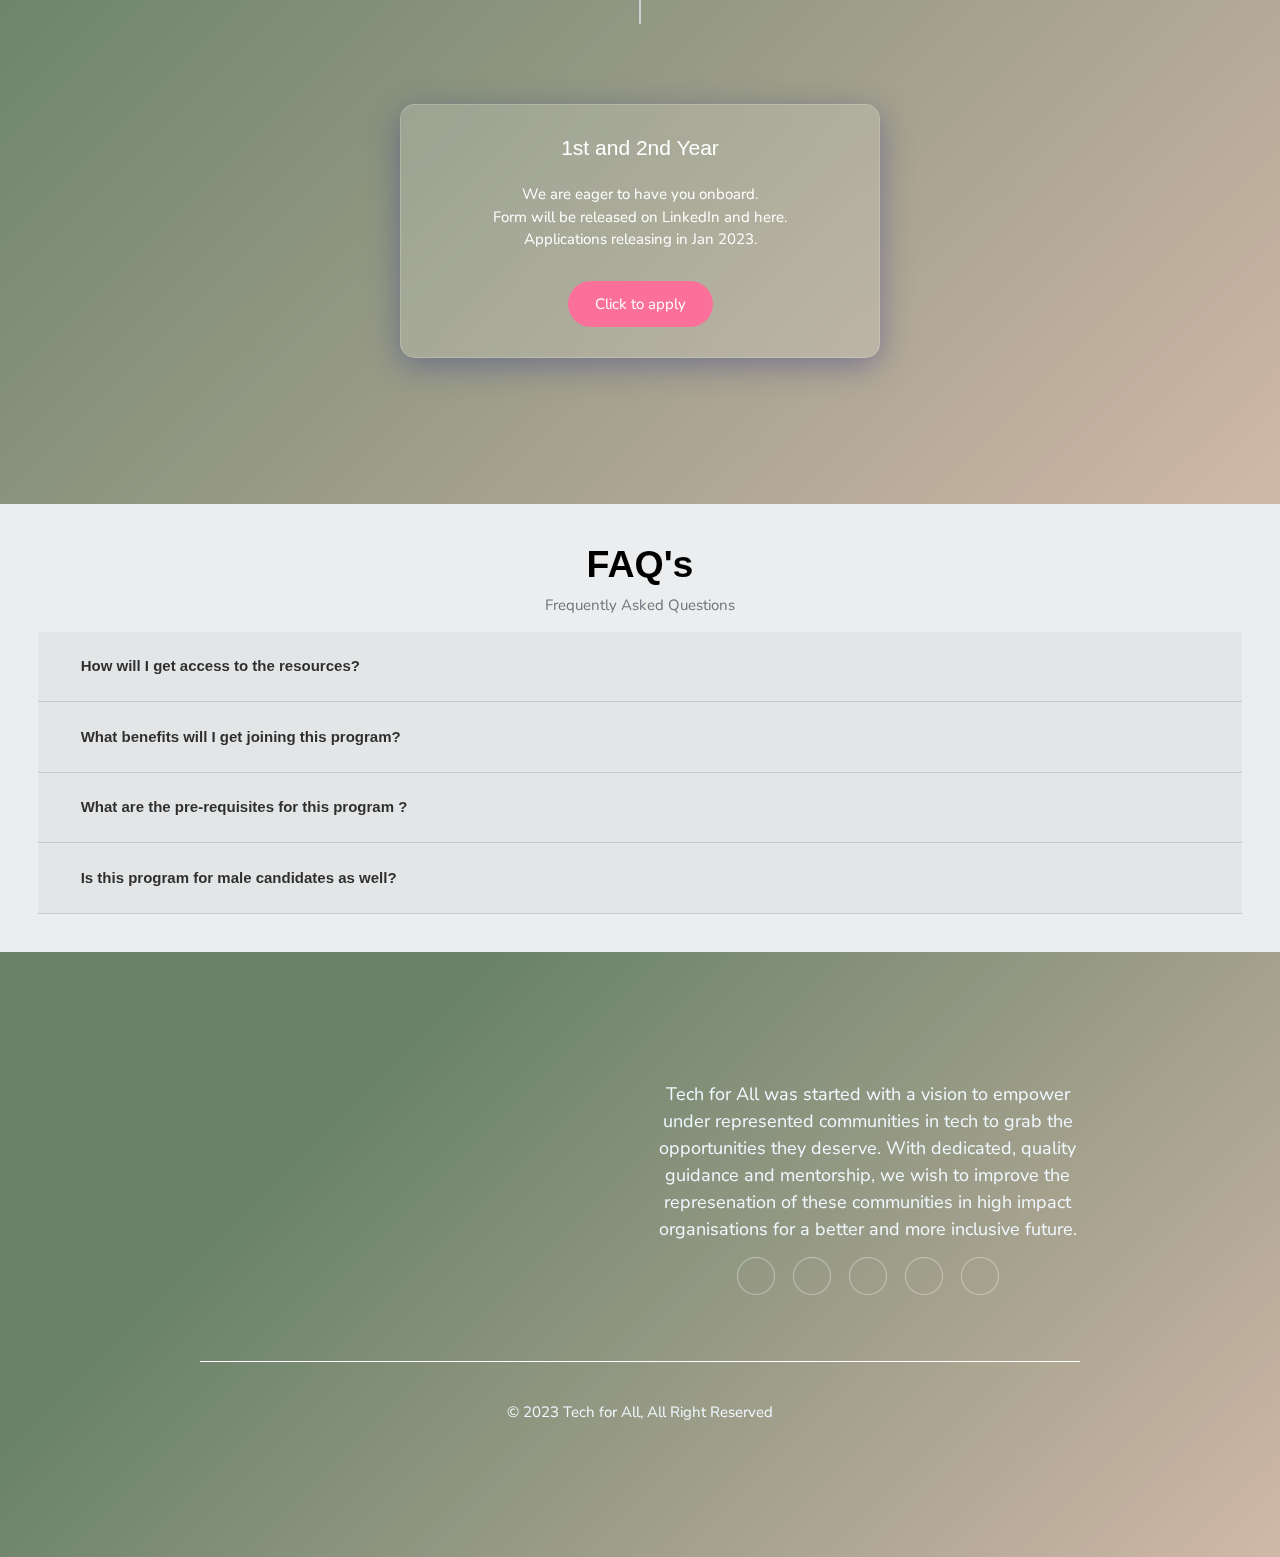
==== commit 8807da02: "updated" ====
--- a/ui/template/index.html
+++ b/ui/template/index.html
@@ -4,7 +4,7 @@
     <meta charset="UTF-8" />
     <meta name="viewport" content="width=device-width, initial-scale=1.0" />
     <!---Favicon-->
-    <link rel="icon" type="image/png" href="../static/images/logo.png" />
+    <link rel="icon" type="image/png" href="D:\Projects BTech\portfolio\images\techforall.png" />
     <!-----------------------w3-CSS------------------------------------->
     <link rel="stylesheet" href="https://www.w3schools.com/w3css/4/w3.css" />
     <link rel="stylesheet" href="w3.css" />
@@ -18,7 +18,7 @@
     />
     <!---------------------------css stylesheet------------------------------->
     <link rel="stylesheet" href="bootstrap-dist/css/style.css" />
-    <link rel="icon" href="../static/images/logo.png" />
+    <link rel="icon" href="D:\Projects BTech\portfolio\images\techforall.png" />
 
     <!------------fontawesome cdn----------------->
     <script
@@ -53,12 +53,12 @@
       href="https://fonts.googleapis.com/css?family=Nunito:200,300,400,700"
       rel="stylesheet"
     />
-    <title>Codess.Cafe | Pro-bono mentorship program for women in tech</title>
-    <meta property="og:url" content="http://codess.cafe" />
+    <title>Tech for All</title>
+    <meta property="og:url" />
     <meta property="og:type" content="website" />
     <meta
       property="og:title"
-      content="Codess.Cafe - Pro-bono mentorship program for women in tech"
+      
     />
     <meta
       property="og:description"
@@ -126,7 +126,7 @@
           <!-- Nav Bar -->
           <nav class="navbar navbar-expand-lg navbar-dark">
             <a class="navbar-brand" href="index.html">
-              <img src="" height="80" alt="" />
+              <img src="D:\Projects BTech\portfolio\images\techforall.png" height="120"  alt="" />
             </a>
             <button
               class="navbar-toggler"
@@ -156,7 +156,7 @@
                 </li>
                 <li class="nav-item">
                   
-                  <a class="nav-link" href="#testimonials">Blog</a>
+                  <a class="nav-link" href="D:\Projects BTech\portfolio\images\blog.html">Blog</a>
                 </li>
                 <li class="nav-item">
                  
@@ -179,7 +179,7 @@
           </nav>
         </div>
 
-        <!-- social side bar -->
+        <social side bar >
         <nav class="social">
           <ul>
             <li>
@@ -203,18 +203,17 @@
               ></a>
             </li>
           </ul>
-        </nav>
+        </nav> 
 
         <div class="" id="title">
           <div class="container-fluid">
             <div class="row">
               <div class="big-heading-text col-lg-6">
                 <h1 class="big-heading" >
-                  Community of Empowered Women in Tech
+                  A Diverse  Assemblage of Tech Geeks
                 </h1>
                 <h5 class="big-heading">
-                  Come be a part of a vibrant community of high achieving,
-                  growth oriented women in tech.
+                  A platform curated to tackle the need of a community of like minded , career driven individuals in the ever growing field of technology
                 </h5>
               </div>
 
@@ -234,22 +233,22 @@
         <div class="row justify-content-center">
           <div class="container">
             <div class="row justify-content-between align-items-center py-5">
-              <div class="col-md-6">
+              <div class="col-md-5">
                 <img
-                  src="../static/images/about-banner2.png"
+                  src="D:\Projects BTech\portfolio\images\pexels-anna-shvets-4557817.jpg"
                   style="width: 100%"
                   alt=""
                 />
               </div>
               <div class="col-md-6 about-subtitle">
                 <h1 class="display-4 heading font-weight-bold">
-                  Mentorship Matters
+                  Diversity: An Untold Tale of Inclusion and Equality
                 </h1>
                 <span class="lead d-none d-md-block">
                   <br />
-                  There's a myriad of information out there. A mentor helps
-                  navigate the complexities of life and find the best path based
-                  on your long term goals.
+                  Though it sounds a much smaller problem than it seems, lack of diversity in tech sector is negatively impacting the way companies deliver their products to consumers. A diverse work force helps in a wider perspective of product building: the major fuel of software giants.
+More representation of diverse people equals a holistic work environment and better understanding of customer needs and trends.
+Through our platform, we aim to connect people together and help them reach a place where they can utilise their potential
                   <br /><br />
                   We helped our mentees get placed in organisations like Google,
                   Microsoft, Amazon, Bloomberg, ByteDance, Adobe, Goldman Sachs,
@@ -299,50 +298,50 @@
               </div>
             </div>
             <!-- upcoming chapters -->
-          <div class="row">
+          <div class="row" style="">
             <div class="slide-container col-md-4">
               <div class="slide-card">
-                <img height="180px" width="100%" src="https://i.pinimg.com/originals/23/eb/fd/23ebfd01ad58d6354f5be87002476bec.jpg">
-                <h5>Bangladesh Chapter</h5>
-                <h6>Program led by Kulsum Siddique<br><br></h6>
+                <img height="400px" width="100%" src="D:\Projects BTech\portfolio\images\WhatsApp Image 2023-02-12 at 09.49.47.jpg">
+                <h5>Mansi Jamwal</h5>
+                <h6>SDE at Morgan Stanley<br><br></h6>
               </div>
             </div>
             <div class="slide-container col-md-4">
               <div class="slide-card">
-                <img height="180px" width="100%" src="https://wallpapercave.com/wp/wp2666764.jpg">
-                <h5>India Chapter</h5>
-                <h6>Program led by Riya Varshney<br><br></h6>
+                <img height="400px" width="100%" src="D:\Projects BTech\portfolio\images\WhatsApp Image 2023-02-12 at 09.43.11.jpg">
+                <h5>Vanshika Gupta</h5>
+                <h6>Analyst at JP Morgan Chase<br><br></h6>
               </div>
             </div>
             <div class="slide-container col-md-4">
               <div class="slide-card">
-                <img height="180px" width="100%" src="https://media.istockphoto.com/photos/nepal-picture-id530450181?k=20&m=530450181&s=612x612&w=0&h=M3BJ109SP25XKUj2ucPbEN9tp6v_C7m2JFmEzz6VVws=">
-                <h5>Nepal Chapter</h5>
-                <h6>Program led by Bhumi Malla & Sumee Adhikari</h6>
-              </div>
-            </div>
-
-            <div class="slide-container col-12" style="height: 20px;"></div>
+                <img height="400px" width="100%" src="D:\Projects BTech\portfolio\images\WhatsApp Image 2023-02-12 at 09.39.08.jpg">
+                <h5>Shrey Agarwal</h5>
+                <h6>SDE at Google</h6>
+              </div>
+            </div>
+
+            <div class="slide-container col-12" style="height: 100px;"></div>
             
+            <div class="slide-container col-md-4" >
+              <div class="slide-card">
+                <img height="400px" width="100%" src="D:\Projects BTech\portfolio\images\WhatsApp Image 2023-02-12 at 09.38.22.jpg">
+                <h5>Aryan Tyagi</h5>
+                <h6>Software engineering intern at Sprinklr<br><br></h6>
+              </div>
+            </div>
             <div class="slide-container col-md-4">
               <div class="slide-card">
-                <img height="180px" width="100%" src="https://media-cdn.tripadvisor.com/media/photo-m/1280/22/30/49/02/caption.jpg">
-                <h5>Qatar Chapter</h5>
-                <h6>Program led by Subhanshi Rawat<br><br></h6>
+                <img height="400px" width="100%" src="D:\Projects BTech\portfolio\images\WhatsApp Image 2023-02-12 at 09.36.52.jpg">
+                <h5>Manasvi Sinha</h5>
+                <h6>Software engineering intern at Microsoft<br><br></h6>
               </div>
             </div>
             <div class="slide-container col-md-4">
               <div class="slide-card">
-                <img height="180px" width="100%" src="https://i.pinimg.com/originals/10/49/81/1049816946bb0a3563e645cdd61a479f.jpg">
-                <h5>Pakistan & Turkey Chapter</h5>
-                <h6>Program led by Hira Farooq<br><br></h6>
-              </div>
-            </div>
-            <div class="slide-container col-md-4">
-              <div class="slide-card">
-                <img height="180px" width="100%" src="https://c.myholidays.com/blog/blog/content/images/2020/10/Top-Places-To-Visit-In-Saudi-Arabia-For-An-Exciting-Vacation.jpg">
-                <h5>Saudi Arabia Chapter</h5>
-                <h6>Program led by Nitya Mittal<br><br></h6>
+                <img height="400px" width="100%" src="D:\Projects BTech\portfolio\images\1641984818901.jpeg">
+                <h5>Shikha Khatry</h5>
+                <h6>SDE-II at Expedia<br><br></h6>
               </div>
             </div>
             <!-- <div class="slide-card col-md-4">
@@ -440,13 +439,12 @@
                     </p>
                   </div>
                   <p class="mt-2">
-                    Codess cafe is a place of wholesome preparation for your
+                    Tech For All is a place of wholesome preparation for your
                     interviews. From getting an opportunity to give mock
                     interviews to having a personal review of your resume, you
                     get every insight of interview preparation. It is a
                     community where people share opportunities and help each
-                    other go. The mantra here is to ace interviews and out
-                    Mentor Aarnav helps us achieve it come what may!
+                    other go.
                   </p>
                 </div>
               </div>
@@ -469,14 +467,12 @@
                     </p>
                   </div>
                   <p class="mt-2">
-                    If I had to best describe Codess.Cafe, I would say, I am a
+                    If I had to best describe Tech For All, I would say, I am a
                     part of this small but thriving community of extremely smart
-                    women, who with the help of our talented mentor Aarnav
-                    Jindal are pushing our boundaries to become better at what
+                    women are pushing our boundaries to become better at what
                     we do. The idea is to throw away any inhibitions and doubts
                     one has about herself, and look beyond what we've been told
-                    always by the society. The very streamlined nature of the
-                    material shared by Aarnav sir does exactly that! I am very
+                    always by the society. I am very
                     grateful to be a part of this program.
                   </p>
                 </div>
@@ -501,12 +497,10 @@
                   </div>
                   <p class="mt-2">
                     Getting the right guidance at the right time is really
-                    important and I am grateful to get is from Aarnav Jindal
-                    under this program. He not only guided me but also took mock
+                    important. Tech For All not only guided me but also took mock
                     interviews which boosted my confidence and gave me a chance
-                    to analyse and improve and He always helped me in staying
-                    positive even after rejections. Thanks Aarnav and
-                    Codess.Cafe.
+                    to analyse and improve and they always helped me in staying
+                    positive even after rejections. Thanks Tech For All
                   </p>
                 </div>
               </div>
@@ -541,7 +535,7 @@
 
       <section id="team" class="my-3 mentors-section">
         <div class="container text-center">
-          <div class="row justify-content-auto">
+          <div class="row justify-content-center">
             <div class="col-12 mb-5">
               <h1 class="display-6 text-center font-weight-bold">
                 Meet the Team
@@ -737,16 +731,16 @@
                   </div>
                 </div> -->
 
-                <div class="col-lg-4 col-md-6 mentor-cards-home">
+                <div style="text-align: center; display: flexbox;" class="col-lg-4 col-md-6 mentor-cards-home" >
                   <div class="card">
                     <div class="img-bx">
-                      <img src="../static/images/mentor/44.jpg" alt="img" />
+                      <img src="D:\Projects BTech\portfolio\images\97456783.jpeg" alt="img" />
                     </div>
                     <div class="content">
                       <div class="detail">
                         <h2>
                           Shreya Khatry <br /><h2
-                            >Organization Lead : India<br />HR Partner at Genesis Labs</h2
+                            >ICE | NSUT<br />Frontend Developer</h2
                           >
                         </h2>
                         <ul class="sci">
@@ -763,13 +757,13 @@
                 <div class="col-lg-2 col-md-4 mentor-cards-home" >
                   <div class="card">
                     <div class="img-bx">
-                      <img src="../static/images/mentor/46.jpg" alt="img" />
+                      <img src="D:\Projects BTech\portfolio\images\WhatsApp Image 2023-02-12 at 01.27.09.jpg" alt="img" />
                     </div>
                     <div class="content">
                       <div class="detail">
                         <h2>
                           Chinmay Gupta<br /><h2
-                            >Organization Lead : Saudi Arabia <br />SDE: American Express</h2
+                            >CSDS | NSUT<br />Backend Developer</h2
                           >
                         </h2>
                         <ul class="sci">               
@@ -785,13 +779,13 @@
                 <div class="col-lg-4 col-md-6 mentor-cards-home">
                   <div class="card">
                     <div class="img-bx">
-                      <img src="../static/images/mentor/45.jpg" alt="img" />
+                      <img src="D:\Projects BTech\portfolio\images\WhatsApp Image 2023-02-12 at 01.30.40.jpg" alt="img" />
                     </div>
                     <div class="content">
                       <div class="detail">
                         <h2>
-                          Sejal jamwal<br /><h2
-                            >Organization Lead : Qatar<br />SDE : Shape.AI</h2
+                          Sejal Jamwal<br /><h2
+                            >CSDS | NSUT<br />Frontend Developer</h2
                           >
                         </h2>
                         <ul class="sci">
@@ -890,7 +884,7 @@
                 <div class="timeline-content">
                   <h3>First Step</h3>
                   <p>
-                    Fill the Google form released on our Codess.Cafe website or
+                    Fill the Google form released on our Tech For All website or
                     our LinkedIn page
                   </p>
                 </div>
@@ -923,7 +917,7 @@
                 <div class="timeline-content">
                   <h3>Fourth Step</h3>
                   <p>
-                    New members are added to invited to join Codess.Cafe Discord
+                    New members are added to invited to join Tech For All Discord
                     channel and the growth begins
                   </p>
                 </div>
@@ -932,7 +926,7 @@
 
             <!-- forms -->
             <div class="row">
-              <div class="col-lg-6 col-md-12 col-sm-12">
+              <div class="col-lg-6 col-md-30 col-sm-12 align-items-center text-center " style="margin-left: 25%;">
                 <div class="card-apply">
                   <h1 class="title-apply">1st and 2nd Year</h1>
                   <p class="subtitle-apply">
@@ -940,23 +934,13 @@
                     Form will be released on LinkedIn and here.<br>
                     Applications releasing in Jan 2023.
                   </p>
-                  <!-- <button class="btn-apply"><a style="color: white;" href="">Form closed</a></button> -->
-                  <button class="btn-apply"><a style="color: white;" href="https://forms.gle/DfGMi7uKu6jmd9j68">Click to apply</a></button>
+                  
+                  <button class="btn-apply"><a style="color: white;" href="C:\Users\DELL\Desktop\HackNSUT\ui\template\login.html" >Click to apply</a></button>
                 </div>
               </div>
               <br />
 
-              <div class="col-lg-6 col-md-12 col-sm-12">
-                <div class="card-apply">
-                  <h1 class="title-apply">3rd, 4th and 5th Year</h1>
-                  <p class="subtitle-apply">
-                    We are eager to have you onboard.<br>
-                    Form will be released on LinkedIn and here.<br>
-                    Applications releasing in Feb 2023.
-                  </p>
-                  <button class="btn-apply"><a style="color: white;" href="">Form closed</a></button>
-                  <!-- <button class="btn-apply"><a style="color: white;" href="https://forms.gle/wsLksGUT2yg7rLK6A">Click to apply</a></button> -->
-                </div>
+              
               </div>
             </div>
           </div>
@@ -978,7 +962,7 @@
                     aria-expanded="false"
                     aria-controls="collapseTwo"
                   >
-                    How long is the program ?
+                  How will I get access to the resources?
                   </button>
                 </h5>
               </div>
@@ -989,8 +973,8 @@
                 data-parent="#accordion"
               >
                 <div class="card-body">
-                  There is no fixed duration. Stay and enjoy the benefits of
-                  community and mentorship as long as you would like 🙂
+                  Our team will select the candidates for mentorship and the resources will be provided by them.
+
                 </div>
               </div>
             </div>
@@ -1004,7 +988,8 @@
                     aria-expanded="false"
                     aria-controls="collapseThree"
                   >
-                    Is the program paid ?
+                  What benefits will I get joining this program?
+
                   </button>
                 </h5>
               </div>
@@ -1015,8 +1000,9 @@
                 data-parent="#accordion"
               >
                 <div class="card-body">
-                  The program is completely free, thanks to our generous mentors
-                  🙌
+                  You will get access to a large community of highly skilled individuals, everyone working in different fields and domains. You will get chance to collaborate on real time projects and build a strong network needed for  a career in tech.
+
+
                 </div>
               </div>
             </div>
@@ -1041,8 +1027,8 @@
                 data-parent="#accordion"
               >
                 <div class="card-body">
-                  No pre-requisites, we only need highly motivated individuals
-                  🤓
+                  You don't require any pre-requisite as such. However, we will review your resumes and then shortlist candidates
+
                 </div>
               </div>
             </div>
@@ -1057,7 +1043,8 @@
                   aria-expanded="false"
                   aria-controls="collapseFive"
                 >
-                  Is this program only for women ?
+                Is this program for male candidates as well?
+
                 </button>
               </h5>
             </div>
@@ -1068,7 +1055,7 @@
               data-parent="#accordion"
             >
               <div class="card-body">
-                Yes, this is a community and mentorship program just for women.
+                We do accept male tech enthusiasts as well, however we are inclined towards intaking under- represented communities like women and lgbtq+ in the field of tech.
               </div>
             </div>
           </div>
@@ -1082,44 +1069,44 @@
           <div class="container-footer">
             <div class="row">
               <div class="col-md-6 item">
-                <img class="footer-logo" src="../static/images/logo.gif" alt="" />
+                <img class="footer-logo" src="D:\Projects BTech\portfolio\images\techforall.png" alt="" />
               </div>
               <div class="col-sm-6 col-md-6 item">
                 <p class="footer-logo-text">
-                  Codess.Cafe was started with a vision to empower women in tech
+                  Tech for All was started with a vision to empower under represented communities in tech
                   to grab the opportunities they deserve. With dedicated,
                   quality guidance and mentorship, we wish to improve the
-                  represenation of women in high impact organisations for a
+                  represenation of these communities in high impact organisations for a
                   better and more inclusive future.
                 </p>
                 <div class="col item social1">
                   <a
                     class="social-link"
-                    href="mailto: aarnavjindal1000@gmail.com"
+                    
                     ><i class="fa fa-envelope envelope social_icons"></i
                   ></a>
                   <a
                     class="social-link"
                     target="_blank"
-                    href="https://twitter.com/CodessCafe/"
+                    
                     ><i class="fa fa-twitter twitter social_icons"></i
                   ></a>
                   <a
                     class="social-link"
                     target="_blank"
-                    href="https://www.linkedin.com/company/codesscafe/"
+                    
                     ><i class="fa fa-linkedin linkedin social_icons"></i
                   ></a>
                   <a
                     class="social-link"
                     target="_blank"
-                    href="https://medium.com/codess-cafe/"
+                    
                     ><i class="fa fa-medium medium social_icons"></i
                   ></a>
                   <a
                     class="social-link"
                     target="_blank"
-                    href="https://www.youtube.com/channel/UC91cziHilAn3tsk30wxbHvA"
+                    
                     ><i class="fa fa-youtube youtube social_icons"></i
                   ></a>
                 </div>
@@ -1127,7 +1114,7 @@
             </div>
             <br /><br />
             <hr class="one" />
-            <p class="copyright">&copy; 2022 Codess.Cafe, All Right Reserved</p>
+            <p class="copyright">&copy; 2023 Tech for All, All Right Reserved</p>
           </div>
         </footer>
       </div>
--- a/ui/static/css/style.css
+++ b/ui/static/css/style.css
@@ -234,13 +234,13 @@
   transition: all 0.2s ease;
 }
 
-.btn-static {
+/* .btn-static {
   color: #698269;
   border-color: #5698269;
   background-color: transparent;
   border-radius: 50rem !important;
   border: 1px solid#5848EA;
-}
+} */
 
 .btn-static:hover {
   color: white;
@@ -451,9 +451,9 @@
 .card-testimonials {
   position: relative;
 
-  background: #fff;
+  background: #4E6C50;
   border-radius: 10px;
-  background: rgba(255, 255, 255, 0.1);
+  /* background: rgba(255, 255, 255, 0.1); */
   border-top: 1px solid rgba(255, 255, 255, 0.5);
   backdrop-filter: blur(15px);
   box-shadow: 0 15px 25px rgba(0, 0, 0, 0.1);
@@ -547,14 +547,14 @@
   visibility: hidden;
 }
 
-.sci li a:hover {
+/* .sci li a:hover {
   background: white
   color: #fff;
-}
+} */
 
 .mentor-cards-home {
   padding: 20px;
-  border-radius: 15px;
+  border-radius: 100px;
 }
 
 .mentor-card-outer {
@@ -811,9 +811,9 @@
 
 /* upcoming chapters */
 
-.slide-container {
-
-}
+/* .slide-container {
+
+} */
 
 .slide-card {
   border-radius: 10px;
@@ -1233,3 +1233,8 @@
 .container-faq {
   padding: 3%;
 }
+#user_experiences{
+  background-color: #3C6255;
+  display: block;
+  align-items: center;
+}
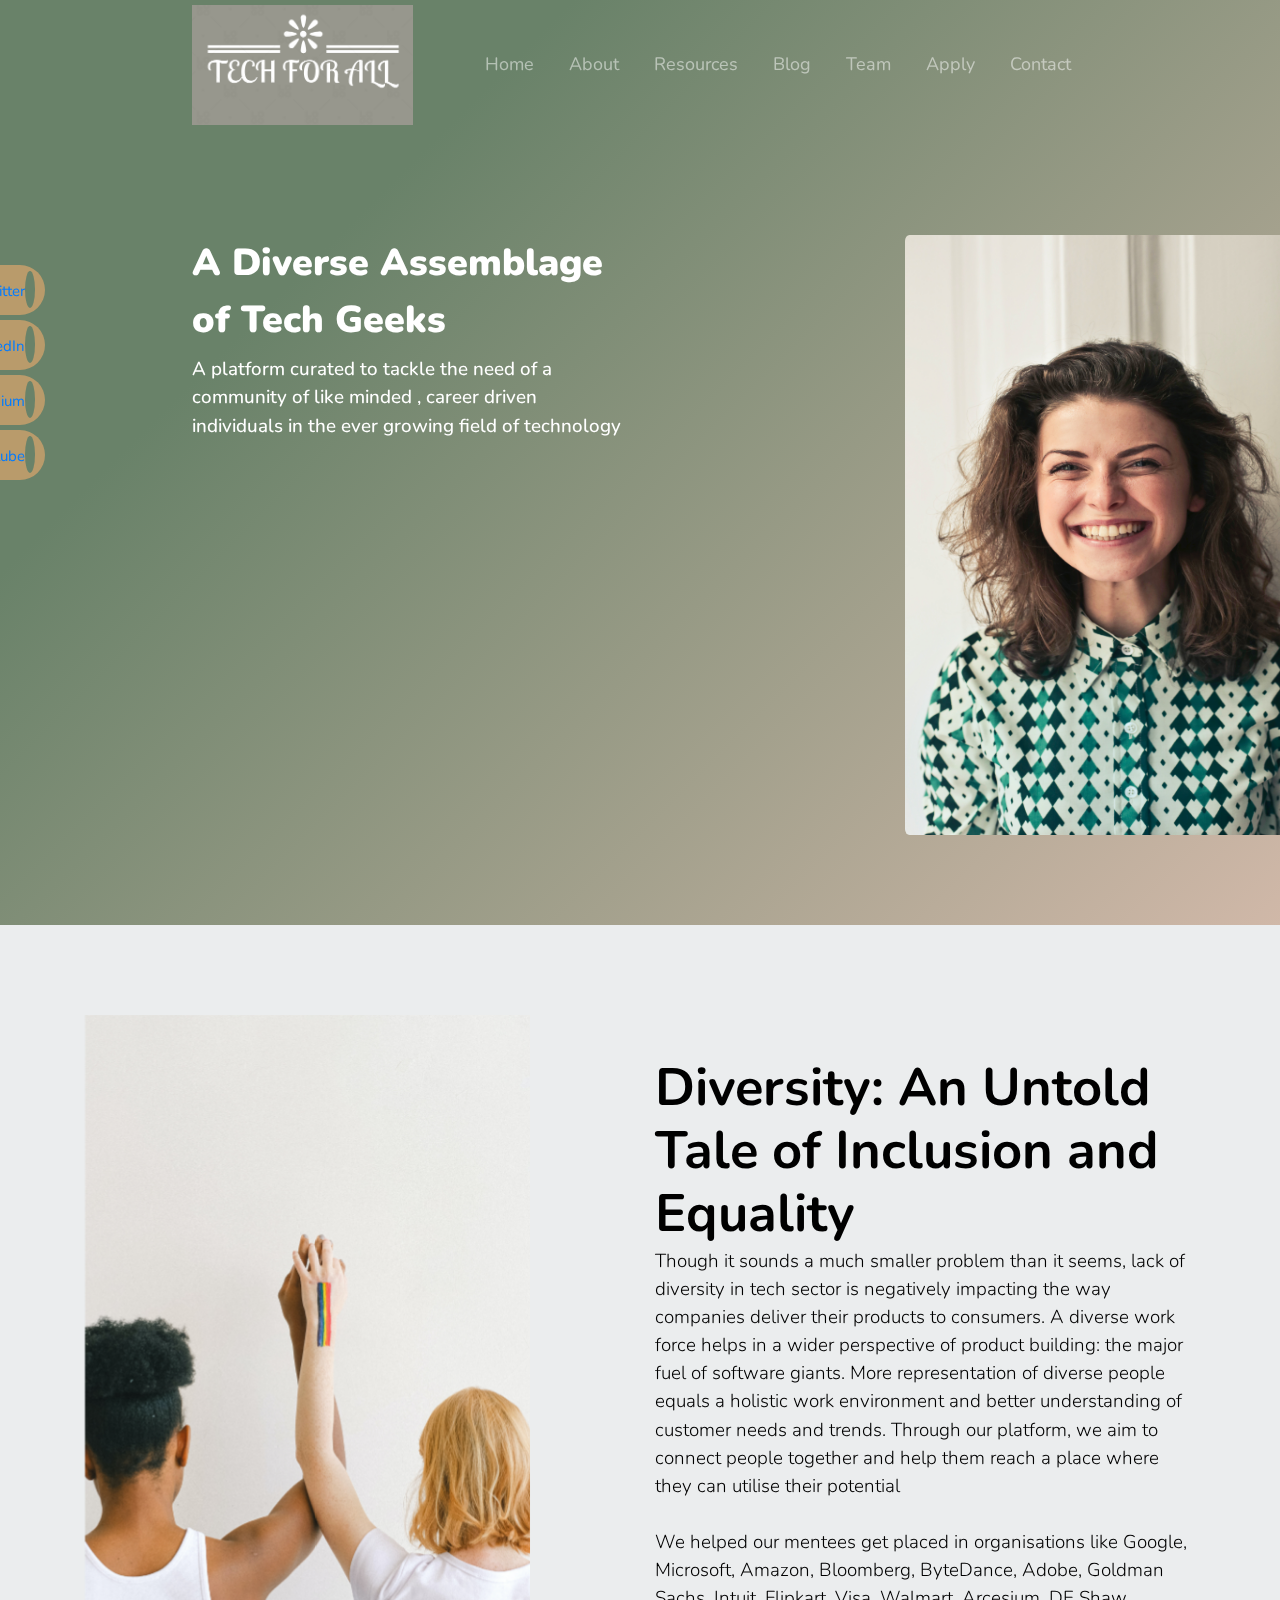
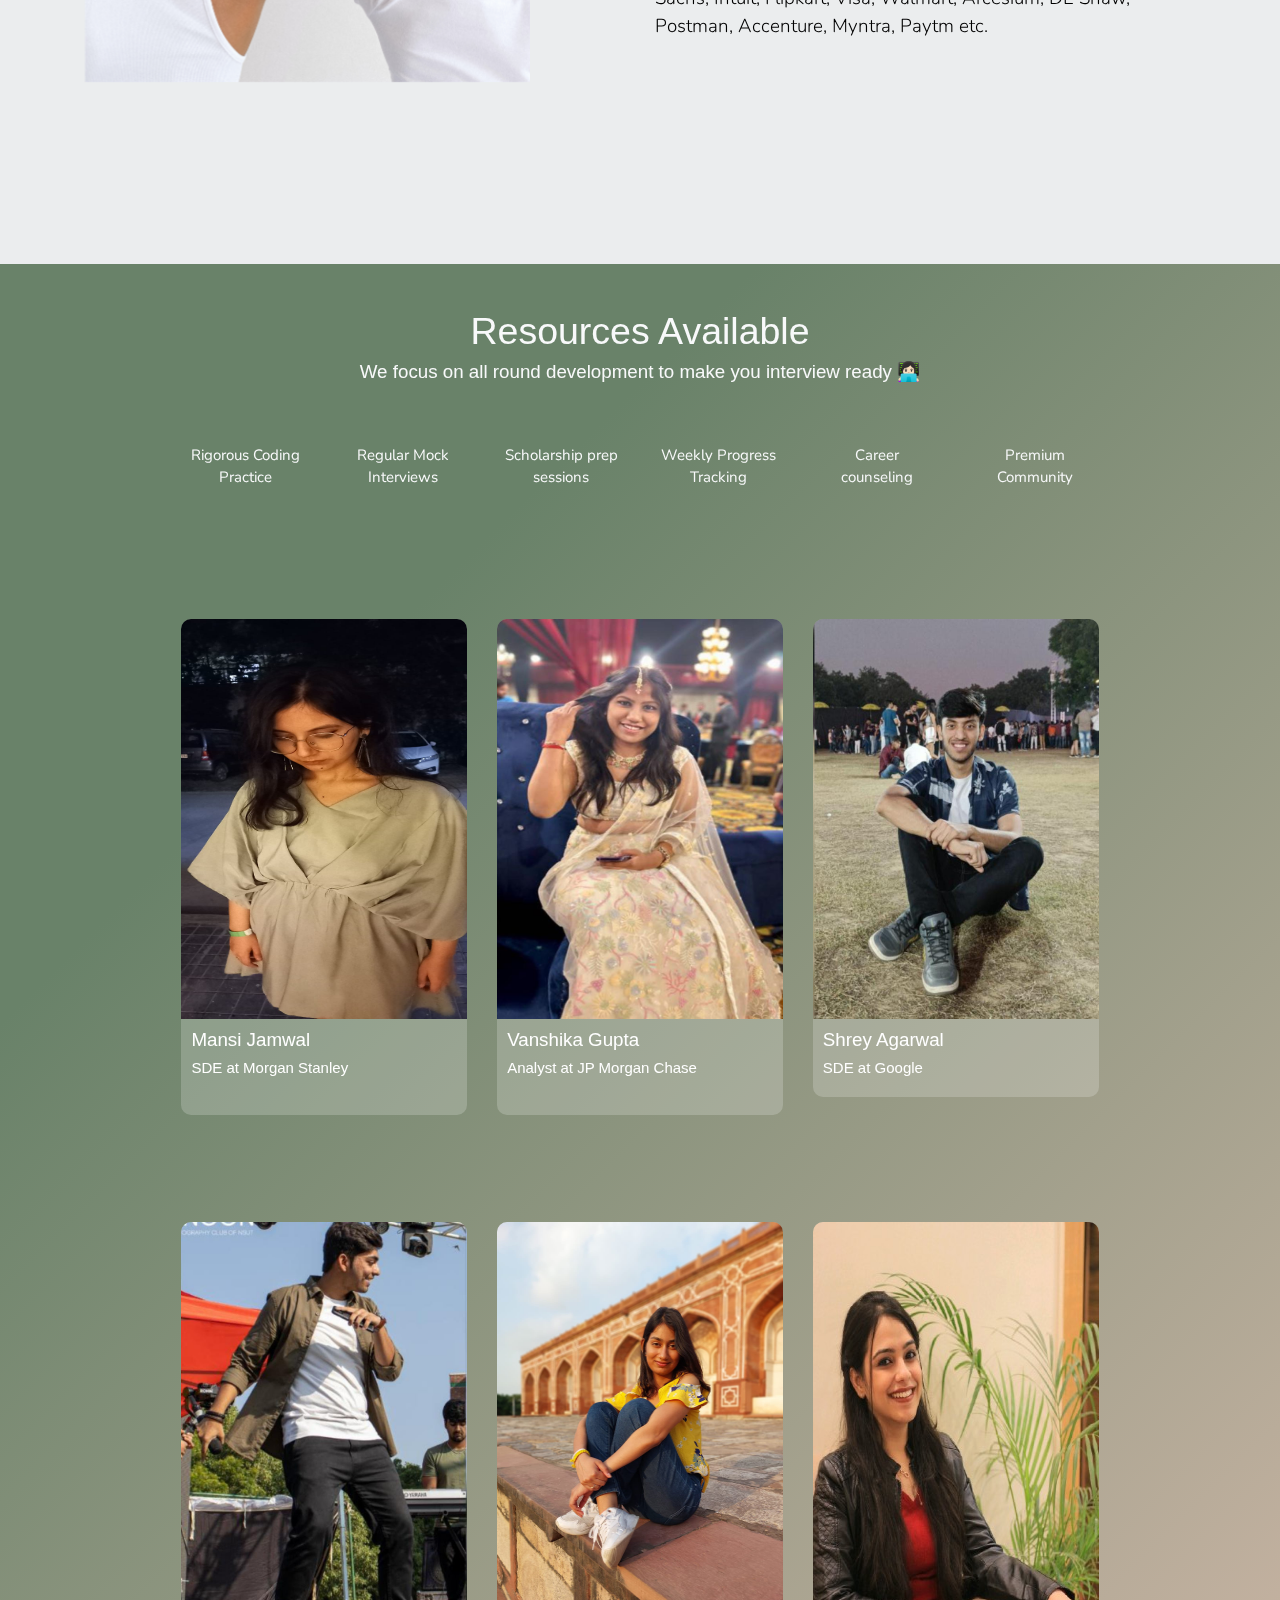
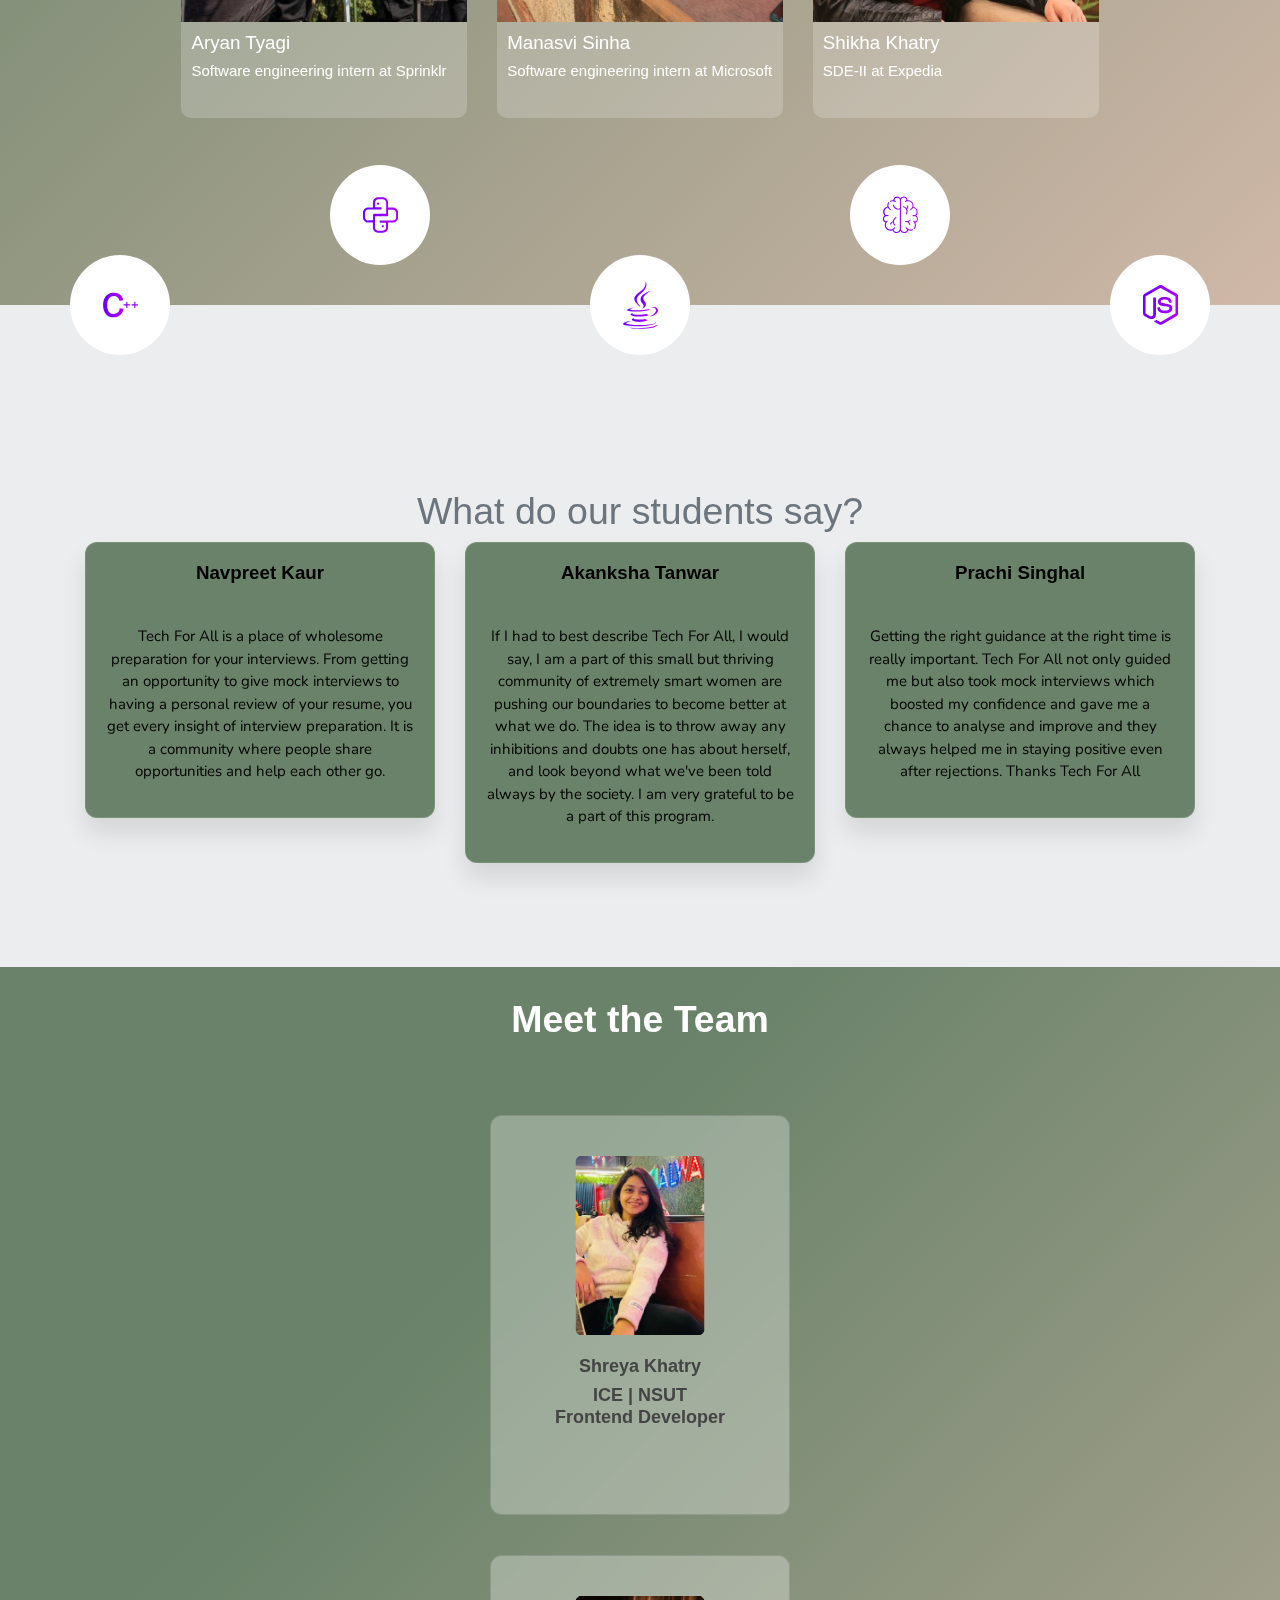
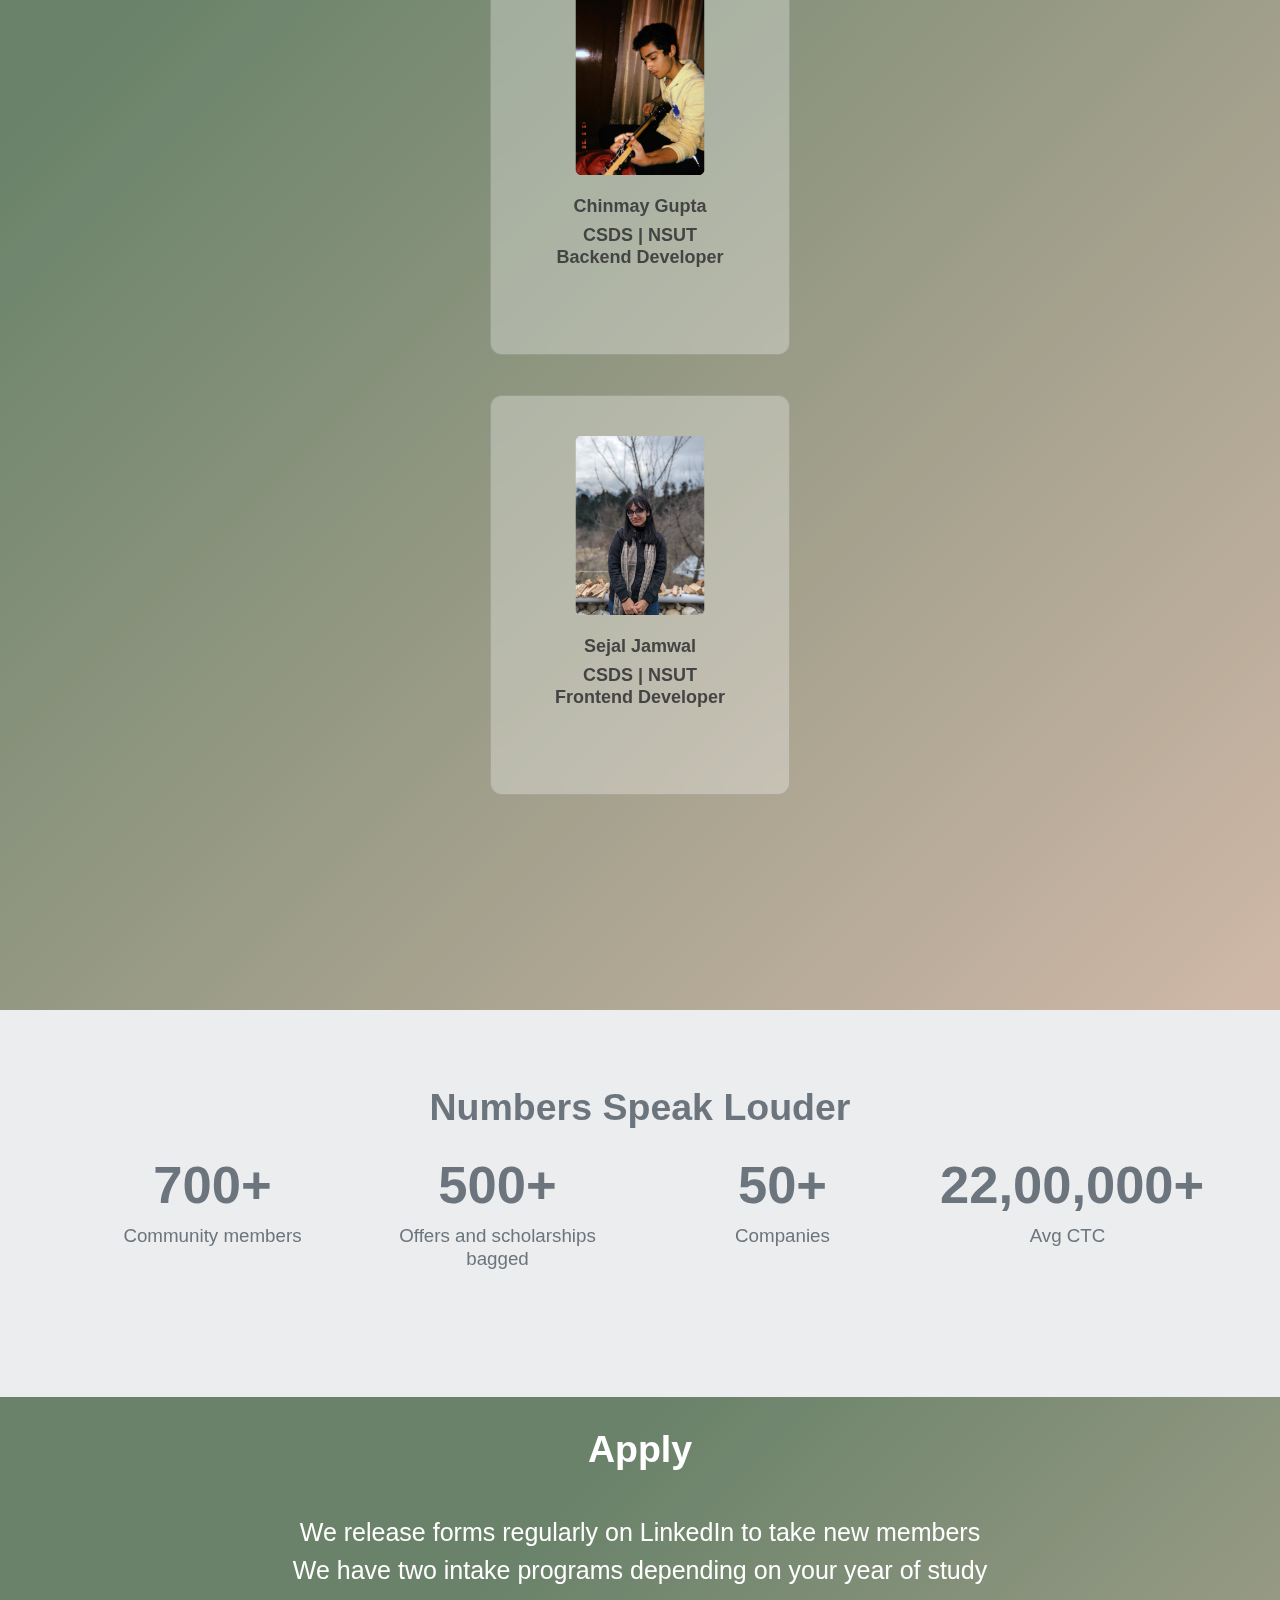
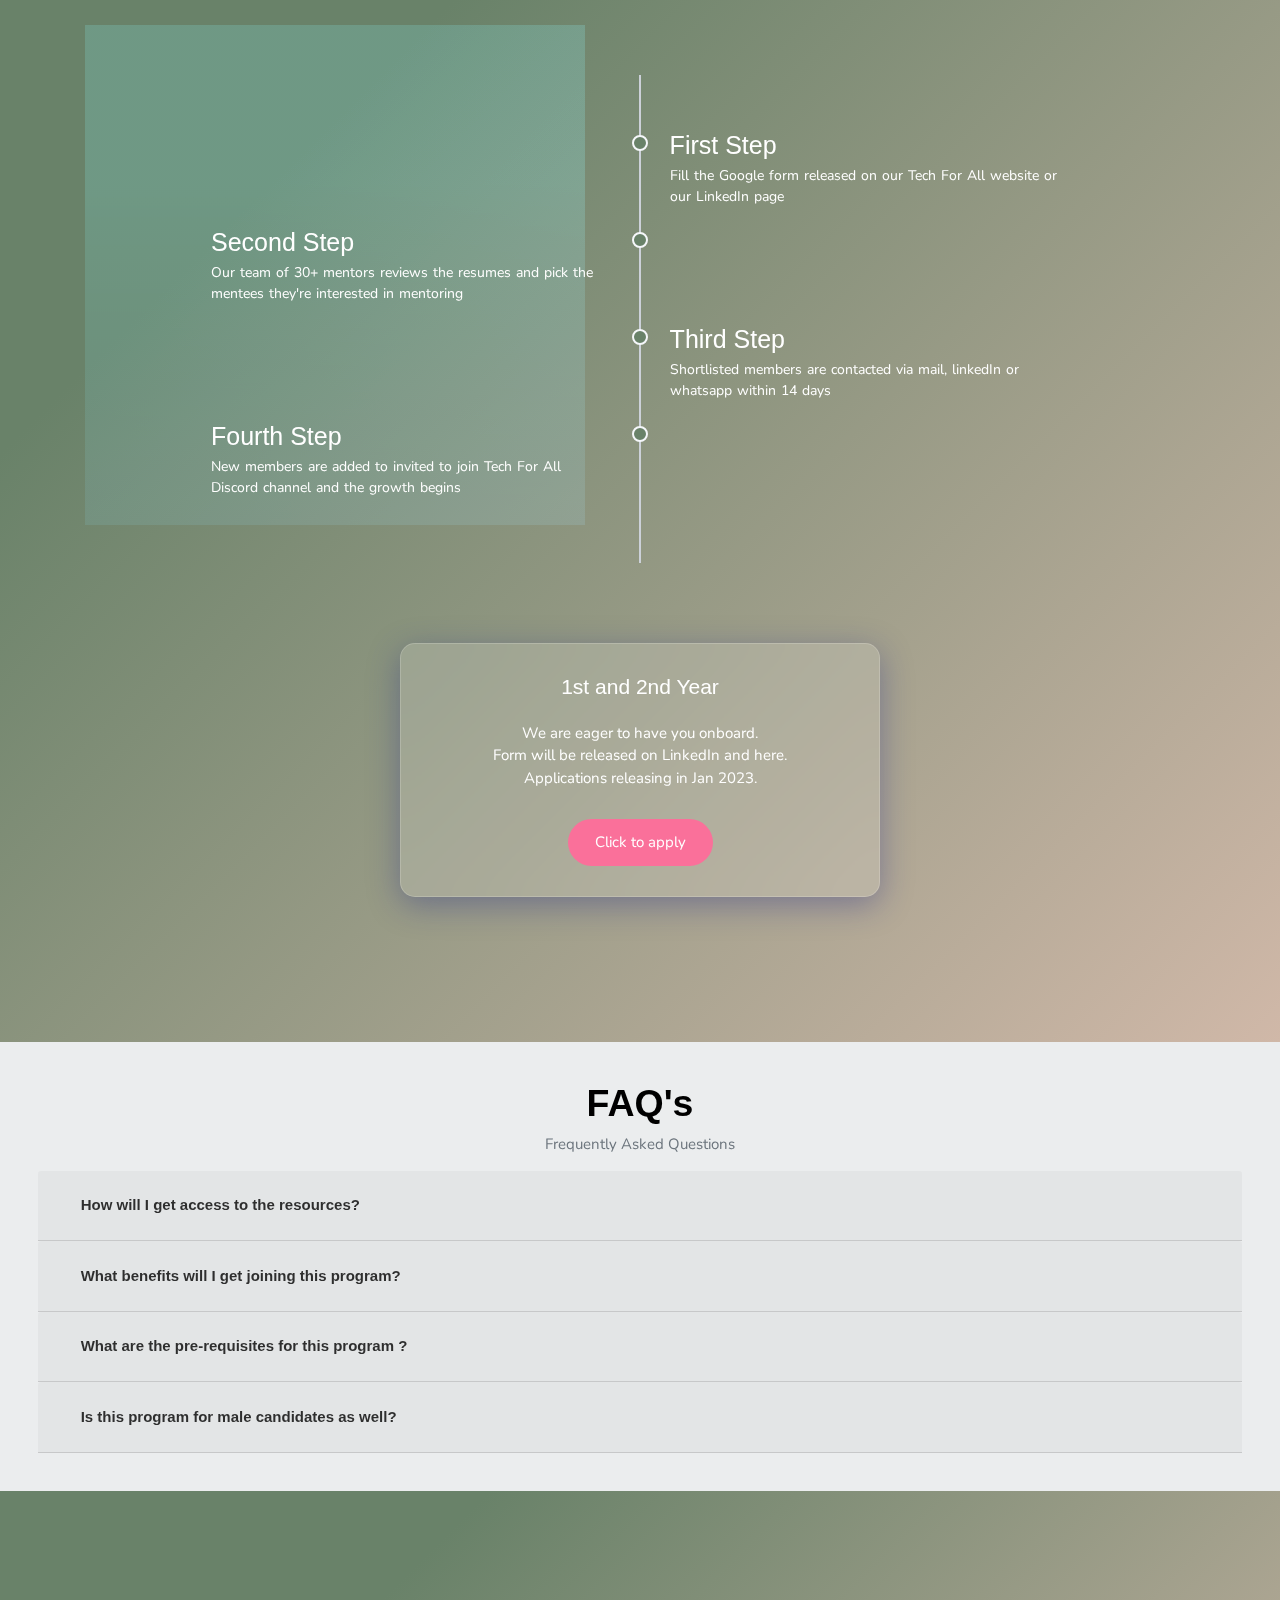
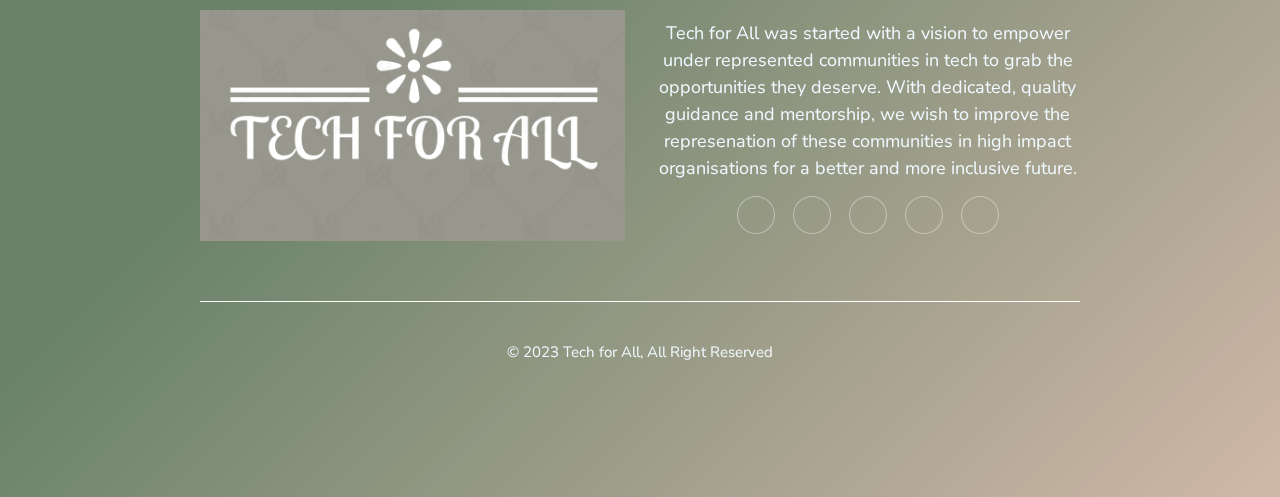
==== commit 83a23f4e: "flask integration" ====
--- a/ui/template/index.html
+++ b/ui/template/index.html
@@ -4,7 +4,7 @@
     <meta charset="UTF-8" />
     <meta name="viewport" content="width=device-width, initial-scale=1.0" />
     <!---Favicon-->
-    <link rel="icon" type="image/png" href="D:\Projects BTech\portfolio\images\techforall.png" />
+    <link rel="icon" type="image/png" href="..\static\images\techforall.png" />
     <!-----------------------w3-CSS------------------------------------->
     <link rel="stylesheet" href="https://www.w3schools.com/w3css/4/w3.css" />
     <link rel="stylesheet" href="w3.css" />
@@ -18,7 +18,7 @@
     />
     <!---------------------------css stylesheet------------------------------->
     <link rel="stylesheet" href="bootstrap-dist/css/style.css" />
-    <link rel="icon" href="D:\Projects BTech\portfolio\images\techforall.png" />
+    <link rel="icon" href="..\static\images\techforall.png" />
 
     <!------------fontawesome cdn----------------->
     <script
@@ -126,7 +126,7 @@
           <!-- Nav Bar -->
           <nav class="navbar navbar-expand-lg navbar-dark">
             <a class="navbar-brand" href="index.html">
-              <img src="D:\Projects BTech\portfolio\images\techforall.png" height="120"  alt="" />
+              <img src="..\static\images\techforall.png" height="120"  alt="" />
             </a>
             <button
               class="navbar-toggler"
@@ -156,7 +156,7 @@
                 </li>
                 <li class="nav-item">
                   
-                  <a class="nav-link" href="D:\Projects BTech\portfolio\images\blog.html">Blog</a>
+                  <a class="nav-link" href="..\static\images\blog.html">Blog</a>
                 </li>
                 <li class="nav-item">
                  
@@ -220,7 +220,7 @@
               <div class="col-lg-6">
                 <img
                   class="title-img" style="height: 600px; width: 450px; border-radius: 1%; margin-left: 250px;"
-                  src="D:\Projects BTech\portfolio\images\woman.jpg"
+                  src="..\static\images\woman.jpg"
                   alt="iphone-mockup"
                 />
               </div>
@@ -235,7 +235,7 @@
             <div class="row justify-content-between align-items-center py-5">
               <div class="col-md-5">
                 <img
-                  src="D:\Projects BTech\portfolio\images\pexels-anna-shvets-4557817.jpg"
+                  src="..\static\images\pexels-anna-shvets-4557817.jpg"
                   style="width: 100%"
                   alt=""
                 />
@@ -301,21 +301,21 @@
           <div class="row" style="">
             <div class="slide-container col-md-4">
               <div class="slide-card">
-                <img height="400px" width="100%" src="D:\Projects BTech\portfolio\images\WhatsApp Image 2023-02-12 at 09.49.47.jpg">
+                <img height="400px" width="100%" src="..\static\images\WhatsApp Image 2023-02-12 at 09.49.47.jpg">
                 <h5>Mansi Jamwal</h5>
                 <h6>SDE at Morgan Stanley<br><br></h6>
               </div>
             </div>
             <div class="slide-container col-md-4">
               <div class="slide-card">
-                <img height="400px" width="100%" src="D:\Projects BTech\portfolio\images\WhatsApp Image 2023-02-12 at 09.43.11.jpg">
+                <img height="400px" width="100%" src="..\static\images\WhatsApp Image 2023-02-12 at 09.43.11.jpg">
                 <h5>Vanshika Gupta</h5>
                 <h6>Analyst at JP Morgan Chase<br><br></h6>
               </div>
             </div>
             <div class="slide-container col-md-4">
               <div class="slide-card">
-                <img height="400px" width="100%" src="D:\Projects BTech\portfolio\images\WhatsApp Image 2023-02-12 at 09.39.08.jpg">
+                <img height="400px" width="100%" src="..\static\images\WhatsApp Image 2023-02-12 at 09.39.08.jpg">
                 <h5>Shrey Agarwal</h5>
                 <h6>SDE at Google</h6>
               </div>
@@ -325,21 +325,21 @@
             
             <div class="slide-container col-md-4" >
               <div class="slide-card">
-                <img height="400px" width="100%" src="D:\Projects BTech\portfolio\images\WhatsApp Image 2023-02-12 at 09.38.22.jpg">
+                <img height="400px" width="100%" src="..\static\images\WhatsApp Image 2023-02-12 at 09.38.22.jpg">
                 <h5>Aryan Tyagi</h5>
                 <h6>Software engineering intern at Sprinklr<br><br></h6>
               </div>
             </div>
             <div class="slide-container col-md-4">
               <div class="slide-card">
-                <img height="400px" width="100%" src="D:\Projects BTech\portfolio\images\WhatsApp Image 2023-02-12 at 09.36.52.jpg">
+                <img height="400px" width="100%" src="..\static\images\WhatsApp Image 2023-02-12 at 09.36.52.jpg">
                 <h5>Manasvi Sinha</h5>
                 <h6>Software engineering intern at Microsoft<br><br></h6>
               </div>
             </div>
             <div class="slide-container col-md-4">
               <div class="slide-card">
-                <img height="400px" width="100%" src="D:\Projects BTech\portfolio\images\1641984818901.jpeg">
+                <img height="400px" width="100%" src="..\static\images\1641984818901.jpeg">
                 <h5>Shikha Khatry</h5>
                 <h6>SDE-II at Expedia<br><br></h6>
               </div>
@@ -368,7 +368,7 @@
               >
                 <img
                   class="img-fluid udemy-perk-logo"
-                  src="../static/images/c++.svg"
+                  src="..\static\images\c++.svg"
                   alt=""
                 />
               </div>
@@ -377,7 +377,7 @@
                 style="margin-top: -140px"
               >
                 <img
-                  src="../static/images/python.svg"
+                  src="..\static\images\python.svg"
                   class="img-fluid udemy-perk-logo"
                   alt=""
                 />
@@ -386,7 +386,7 @@
                 class="circle row justify-content-center udemy-perk-logo-container"
               >
                 <img
-                  src="../static/images/java.svg"
+                  src="..\static\images\java.svg"
                   class="img-fluid udemy-perk-logo"
                   alt=""
                 />
@@ -396,7 +396,7 @@
                 style="margin-top: -140px"
               >
                 <img
-                  src="../static/images/brain.svg"
+                  src="..\static\images\brain.svg"
                   class="img-fluid udemy-perk-logo"
                   alt=""
                 />
@@ -405,7 +405,7 @@
                 class="circle row justify-content-center udemy-perk-logo-container"
               >
                 <img
-                  src="../static/images/js.svg"
+                  src="..\static\images\js.svg"
                   class="img-fluid udemy-perk-logo"
                   alt=""
                 />
@@ -624,7 +624,7 @@
                         <div class="detail">
                           <h2>
                             Jyoti Bisht<br /><h2
-                              >Codess.Cafe OSS Lead <br />DevRel: AppWrite | MLH
+                              >CodesCafe OSS Lead <br />DevRel: AppWrite | MLH
                               Fellow'21</h2
                             >
                           </h2>
@@ -734,7 +734,7 @@
                 <div style="text-align: center; display: flexbox;" class="col-lg-4 col-md-6 mentor-cards-home" >
                   <div class="card">
                     <div class="img-bx">
-                      <img src="D:\Projects BTech\portfolio\images\97456783.jpeg" alt="img" />
+                      <img src="..\static\images\97456783.jpeg" alt="img" />
                     </div>
                     <div class="content">
                       <div class="detail">
@@ -757,7 +757,7 @@
                 <div class="col-lg-2 col-md-4 mentor-cards-home" >
                   <div class="card">
                     <div class="img-bx">
-                      <img src="D:\Projects BTech\portfolio\images\WhatsApp Image 2023-02-12 at 01.27.09.jpg" alt="img" />
+                      <img src="..\static\images\WhatsApp Image 2023-02-12 at 01.27.09.jpg" alt="img" />
                     </div>
                     <div class="content">
                       <div class="detail">
@@ -779,7 +779,7 @@
                 <div class="col-lg-4 col-md-6 mentor-cards-home">
                   <div class="card">
                     <div class="img-bx">
-                      <img src="D:\Projects BTech\portfolio\images\WhatsApp Image 2023-02-12 at 01.30.40.jpg" alt="img" />
+                      <img src="..\static\images\WhatsApp Image 2023-02-12 at 01.30.40.jpg" alt="img" />
                     </div>
                     <div class="content">
                       <div class="detail">
@@ -859,20 +859,20 @@
               </h1>
             </div>
             <!-- <div class="col-lg-12" style="padding-bottom: 3%;">
-               <h1 class="text-center" style="font-size: 20px">Codess.Cafe : For 3rd, 4th and 5th year students</h1>
+               <h1 class="text-center" style="font-size: 20px">CodesCafe : For 3rd, 4th and 5th year students</h1>
                <h2 class="text-center" style="font-size: 20px">Applications releasing in March 2022</h2>
                <br />
-               <h1 class="text-center" style="font-size: 20px">Codess.Cafe Sophomore: For 2nd year students</h1>
+               <h1 class="text-center" style="font-size: 20px">CodesCafe Sophomore: For 2nd year students</h1>
                <h2 class="text-center" style="font-size: 20px">Applications releasing in March 2022</h2>
             </div>
             <div class="col-lg-12" style="padding-bottom: 3%;">
                <h1 class="text-center" style="font-size: 20px">Application process - </h1>
                <h1 class="text-center" style="font-size: 15px">
-                  1. Fill the Google form released on LinkedIn on our Codess.Cafe LinkedIn page<br>
+                  1. Fill the Google form released on LinkedIn on our CodesCafe LinkedIn page<br>
                   2. Our team of 30+ mentors reviews the resumes and pick the mentees they're interested in
                   mentoring<br>
                   3. Shortlisted members are contacted via mail, linkedIn or whatsapp within 14 days<br>
-                  4. New members are added to invited to join Codess.Cafe Discord channel and the growth begins !
+                  4. New members are added to invited to join CodesCafe Discord channel and the growth begins !
                </h1>
             </div> -->
 
@@ -935,7 +935,7 @@
                     Applications releasing in Jan 2023.
                   </p>
                   
-                  <button class="btn-apply"><a style="color: white;" href="C:\Users\DELL\Desktop\HackNSUT\ui\template\login.html" >Click to apply</a></button>
+                  <button class="btn-apply"><a style="color: white;" href=".\login.html" >Click to apply</a></button>
                 </div>
               </div>
               <br />
@@ -1069,7 +1069,7 @@
           <div class="container-footer">
             <div class="row">
               <div class="col-md-6 item">
-                <img class="footer-logo" src="D:\Projects BTech\portfolio\images\techforall.png" alt="" />
+                <img class="footer-logo" src="..\static\images\techforall.png" alt="" />
               </div>
               <div class="col-sm-6 col-md-6 item">
                 <p class="footer-logo-text">
